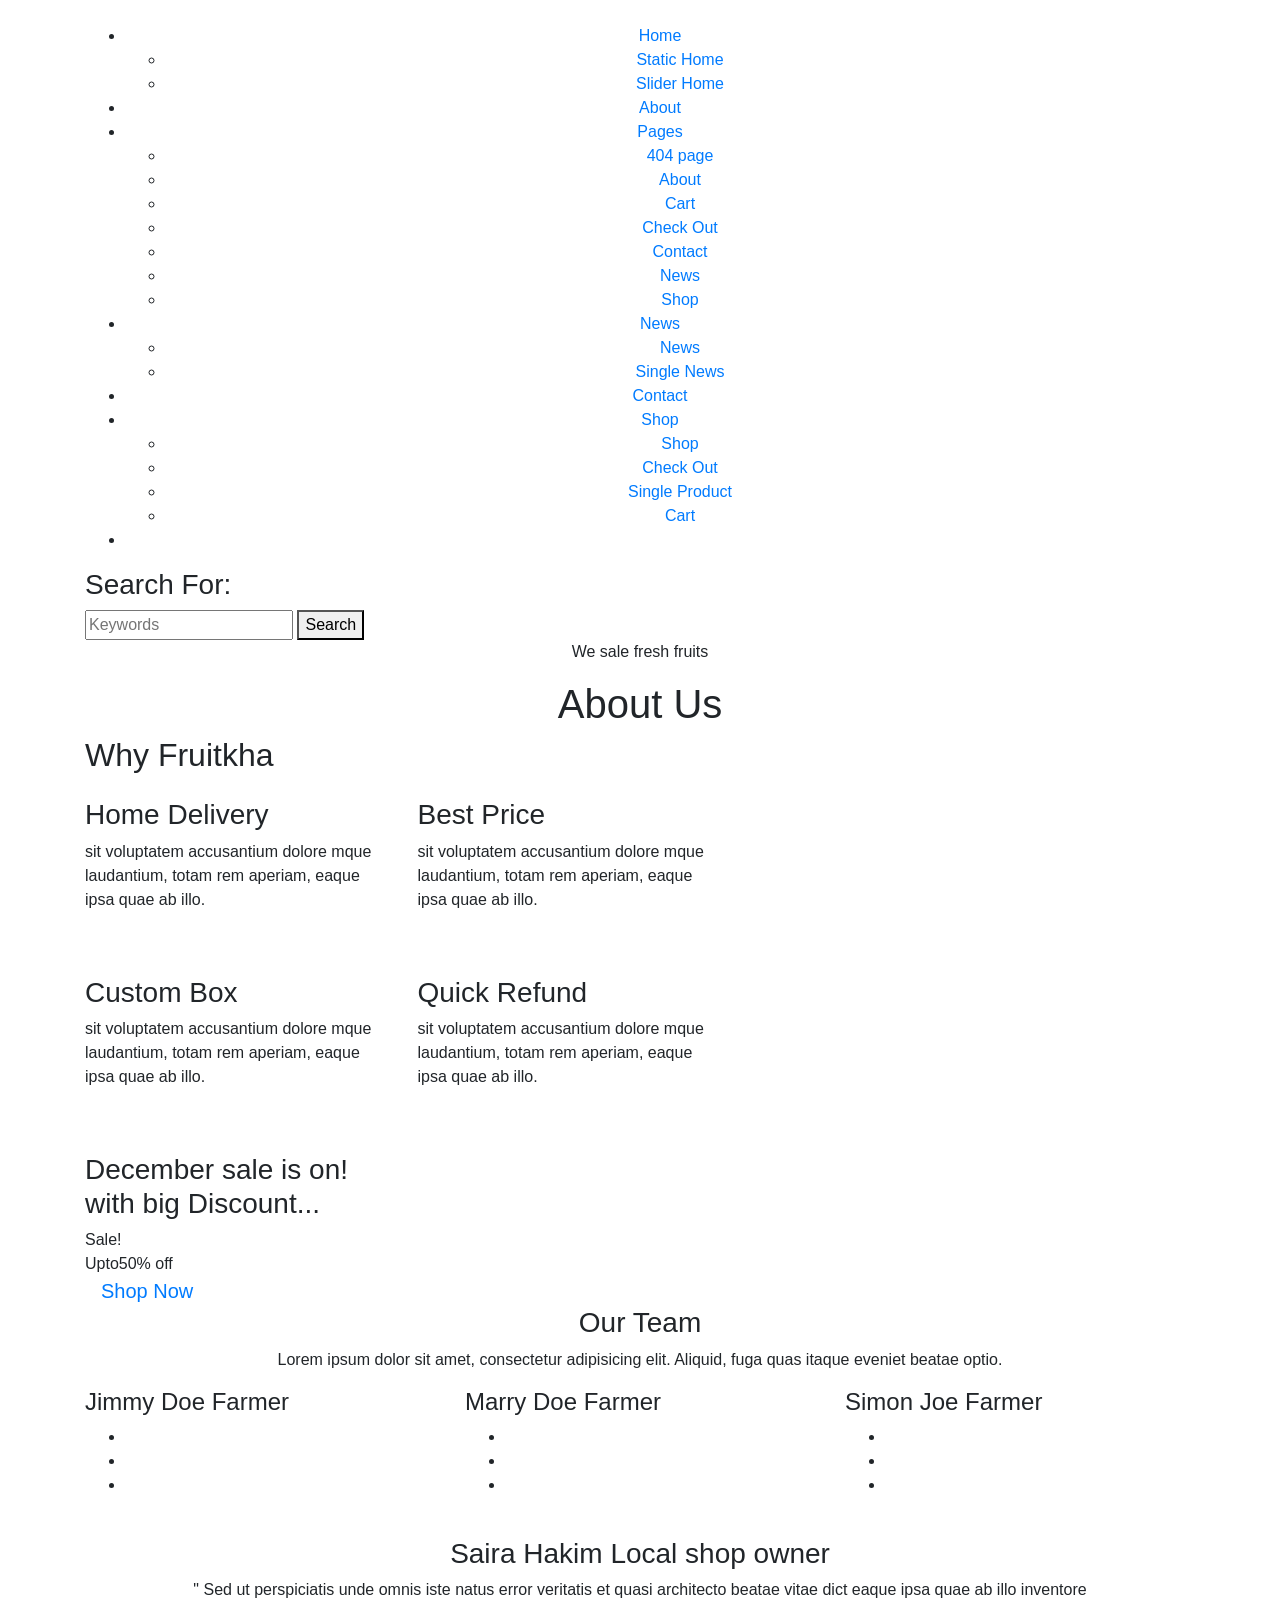
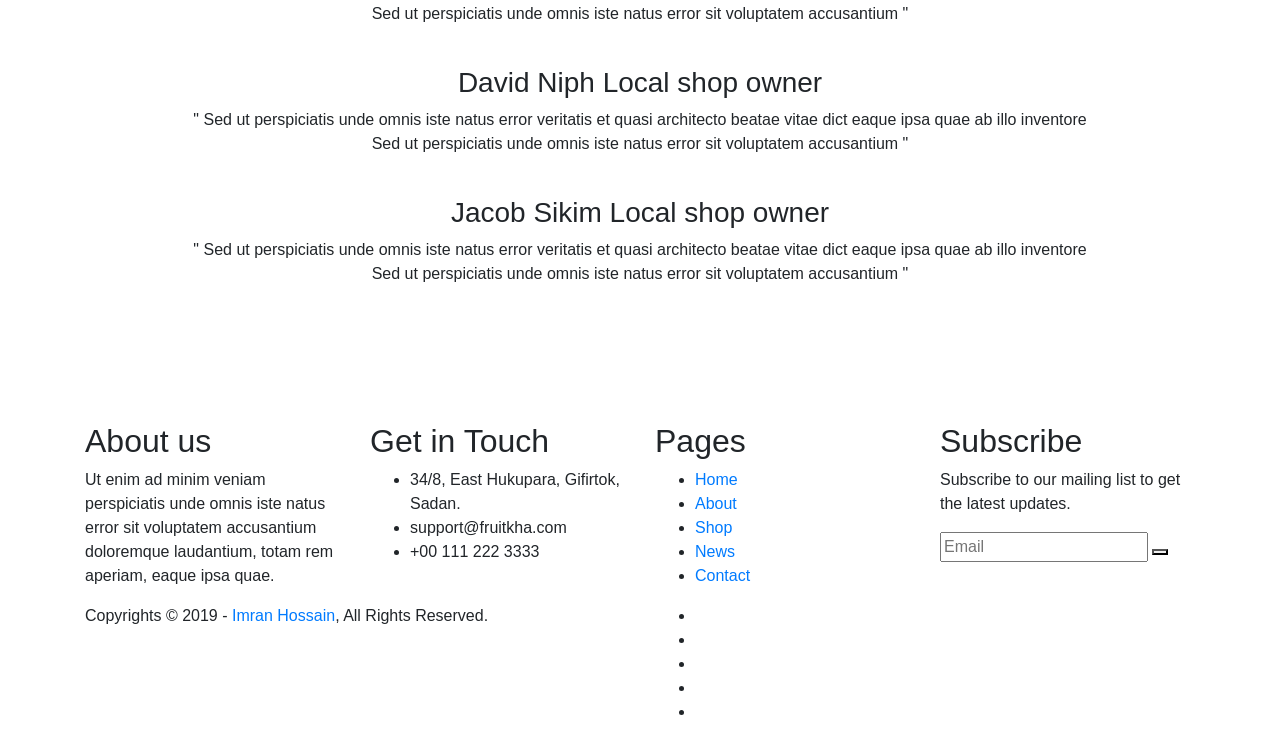
==== about.html @ a6f33a73 "Add files via upload" ====
<!DOCTYPE html>
<html lang="en">
<head>
	<meta charset="UTF-8">
	<meta http-equiv="X-UA-Compatible" content="IE=edge">
	<meta name="viewport" content="width=device-width, initial-scale=1">
	<meta name="description" content="Responsive Bootstrap4 Shop Template, Created by Imran Hossain from https://imransdesign.com/">

	<!-- title -->
	<title>About</title>

	<!-- favicon -->
	<link rel="shortcut icon" type="image/png" href="assets/img/favicon.png">
	<!-- google font -->
	<link href="https://fonts.googleapis.com/css?family=Open+Sans:300,400,700" rel="stylesheet">
	<link href="https://fonts.googleapis.com/css?family=Poppins:400,700&display=swap" rel="stylesheet">
	<!-- fontawesome -->
	<link rel="stylesheet" href="assets/css/all.min.css">
	<!-- bootstrap -->
	<link rel="stylesheet" href="assets/bootstrap/css/bootstrap.min.css">
	<!-- owl carousel -->
	<link rel="stylesheet" href="assets/css/owl.carousel.css">
	<!-- magnific popup -->
	<link rel="stylesheet" href="assets/css/magnific-popup.css">
	<!-- animate css -->
	<link rel="stylesheet" href="assets/css/animate.css">
	<!-- mean menu css -->
	<link rel="stylesheet" href="assets/css/meanmenu.min.css">
	<!-- main style -->
	<link rel="stylesheet" href="assets/css/main.css">
	<!-- responsive -->
	<link rel="stylesheet" href="assets/css/responsive.css">

</head>
<body>
	
	<!--PreLoader-->
    <div class="loader">
        <div class="loader-inner">
            <div class="circle"></div>
        </div>
    </div>
    <!--PreLoader Ends-->
	
	<!-- header -->
	<div class="top-header-area" id="sticker">
		<div class="container">
			<div class="row">
				<div class="col-lg-12 col-sm-12 text-center">
					<div class="main-menu-wrap">
						<!-- logo -->
						<div class="site-logo">
							<a href="index.html">
								<img src="assets/img/logo.png" alt="">
							</a>
						</div>
						<!-- logo -->

						<!-- menu start -->
						<nav class="main-menu">
							<ul>
								<li class="current-list-item"><a href="#">Home</a>
									<ul class="sub-menu">
										<li><a href="index.html">Static Home</a></li>
										<li><a href="index_2.html">Slider Home</a></li>
									</ul>
								</li>
								<li><a href="about.html">About</a></li>
								<li><a href="#">Pages</a>
									<ul class="sub-menu">
										<li><a href="404.html">404 page</a></li>
										<li><a href="about.html">About</a></li>
										<li><a href="cart.html">Cart</a></li>
										<li><a href="checkout.html">Check Out</a></li>
										<li><a href="contact.html">Contact</a></li>
										<li><a href="news.html">News</a></li>
										<li><a href="shop.html">Shop</a></li>
									</ul>
								</li>
								<li><a href="news.html">News</a>
									<ul class="sub-menu">
										<li><a href="news.html">News</a></li>
										<li><a href="single-news.html">Single News</a></li>
									</ul>
								</li>
								<li><a href="contact.html">Contact</a></li>
								<li><a href="shop.html">Shop</a>
									<ul class="sub-menu">
										<li><a href="shop.html">Shop</a></li>
										<li><a href="checkout.html">Check Out</a></li>
										<li><a href="single-product.html">Single Product</a></li>
										<li><a href="cart.html">Cart</a></li>
									</ul>
								</li>
								<li>
									<div class="header-icons">
										<a class="shopping-cart" href="cart.html"><i class="fas fa-shopping-cart"></i></a>
										<a class="mobile-hide search-bar-icon" href="#"><i class="fas fa-search"></i></a>
									</div>
								</li>
							</ul>
						</nav>
						<a class="mobile-show search-bar-icon" href="#"><i class="fas fa-search"></i></a>
						<div class="mobile-menu"></div>
						<!-- menu end -->
					</div>
				</div>
			</div>
		</div>
	</div>
	<!-- end header -->

	<!-- search area -->
	<div class="search-area">
		<div class="container">
			<div class="row">
				<div class="col-lg-12">
					<span class="close-btn"><i class="fas fa-window-close"></i></span>
					<div class="search-bar">
						<div class="search-bar-tablecell">
							<h3>Search For:</h3>
							<input type="text" placeholder="Keywords">
							<button type="submit">Search <i class="fas fa-search"></i></button>
						</div>
					</div>
				</div>
			</div>
		</div>
	</div>
	<!-- end search arewa -->
	
	<!-- breadcrumb-section -->
	<div class="breadcrumb-section breadcrumb-bg">
		<div class="container">
			<div class="row">
				<div class="col-lg-8 offset-lg-2 text-center">
					<div class="breadcrumb-text">
						<p>We sale fresh fruits</p>
						<h1>About Us</h1>
					</div>
				</div>
			</div>
		</div>
	</div>
	<!-- end breadcrumb section -->

	<!-- featured section -->
	<div class="feature-bg">
		<div class="container">
			<div class="row">
				<div class="col-lg-7">
					<div class="featured-text">
						<h2 class="pb-3">Why <span class="orange-text">Fruitkha</span></h2>
						<div class="row">
							<div class="col-lg-6 col-md-6 mb-4 mb-md-5">
								<div class="list-box d-flex">
									<div class="list-icon">
										<i class="fas fa-shipping-fast"></i>
									</div>
									<div class="content">
										<h3>Home Delivery</h3>
										<p>sit voluptatem accusantium dolore mque laudantium, totam rem aperiam, eaque ipsa quae ab illo.</p>
									</div>
								</div>
							</div>
							<div class="col-lg-6 col-md-6 mb-5 mb-md-5">
								<div class="list-box d-flex">
									<div class="list-icon">
										<i class="fas fa-money-bill-alt"></i>
									</div>
									<div class="content">
										<h3>Best Price</h3>
										<p>sit voluptatem accusantium dolore mque laudantium, totam rem aperiam, eaque ipsa quae ab illo.</p>
									</div>
								</div>
							</div>
							<div class="col-lg-6 col-md-6 mb-5 mb-md-5">
								<div class="list-box d-flex">
									<div class="list-icon">
										<i class="fas fa-briefcase"></i>
									</div>
									<div class="content">
										<h3>Custom Box</h3>
										<p>sit voluptatem accusantium dolore mque laudantium, totam rem aperiam, eaque ipsa quae ab illo.</p>
									</div>
								</div>
							</div>
							<div class="col-lg-6 col-md-6">
								<div class="list-box d-flex">
									<div class="list-icon">
										<i class="fas fa-sync-alt"></i>
									</div>
									<div class="content">
										<h3>Quick Refund</h3>
										<p>sit voluptatem accusantium dolore mque laudantium, totam rem aperiam, eaque ipsa quae ab illo.</p>
									</div>
								</div>
							</div>
						</div>
					</div>
				</div>
			</div>
		</div>
	</div>
	<!-- end featured section -->

	<!-- shop banner -->
	<section class="shop-banner">
    	<div class="container">
        	<h3>December sale is on! <br> with big <span class="orange-text">Discount...</span></h3>
            <div class="sale-percent"><span>Sale! <br> Upto</span>50% <span>off</span></div>
            <a href="shop.html" class="cart-btn btn-lg">Shop Now</a>
        </div>
    </section>
	<!-- end shop banner -->

	<!-- team section -->
	<div class="mt-150">
		<div class="container">
			<div class="row">
				<div class="col-lg-8 offset-lg-2 text-center">
					<div class="section-title">
						<h3>Our <span class="orange-text">Team</span></h3>
						<p>Lorem ipsum dolor sit amet, consectetur adipisicing elit. Aliquid, fuga quas itaque eveniet beatae optio.</p>
					</div>
				</div>
			</div>
			<div class="row">
				<div class="col-lg-4 col-md-6">
					<div class="single-team-item">
						<div class="team-bg team-bg-1"></div>
						<h4>Jimmy Doe <span>Farmer</span></h4>
						<ul class="social-link-team">
							<li><a href="#" target="_blank"><i class="fab fa-facebook-f"></i></a></li>
							<li><a href="#" target="_blank"><i class="fab fa-twitter"></i></a></li>
							<li><a href="#" target="_blank"><i class="fab fa-instagram"></i></a></li>
						</ul>
					</div>
				</div>
				<div class="col-lg-4 col-md-6">
					<div class="single-team-item">
						<div class="team-bg team-bg-2"></div>
						<h4>Marry Doe <span>Farmer</span></h4>
						<ul class="social-link-team">
							<li><a href="#" target="_blank"><i class="fab fa-facebook-f"></i></a></li>
							<li><a href="#" target="_blank"><i class="fab fa-twitter"></i></a></li>
							<li><a href="#" target="_blank"><i class="fab fa-instagram"></i></a></li>
						</ul>
					</div>
				</div>
				<div class="col-lg-4 col-md-6 offset-md-3 offset-lg-0">
					<div class="single-team-item">
						<div class="team-bg team-bg-3"></div>
						<h4>Simon Joe <span>Farmer</span></h4>
						<ul class="social-link-team">
							<li><a href="#" target="_blank"><i class="fab fa-facebook-f"></i></a></li>
							<li><a href="#" target="_blank"><i class="fab fa-twitter"></i></a></li>
							<li><a href="#" target="_blank"><i class="fab fa-instagram"></i></a></li>
						</ul>
					</div>
				</div>
			</div>
		</div>
	</div>
	<!-- end team section -->

	<!-- testimonail-section -->
	<div class="testimonail-section mt-80 mb-150">
		<div class="container">
			<div class="row">
				<div class="col-lg-10 offset-lg-1 text-center">
					<div class="testimonial-sliders">
						<div class="single-testimonial-slider">
							<div class="client-avater">
								<img src="assets/img/avaters/avatar1.png" alt="">
							</div>
							<div class="client-meta">
								<h3>Saira Hakim <span>Local shop owner</span></h3>
								<p class="testimonial-body">
									" Sed ut perspiciatis unde omnis iste natus error veritatis et  quasi architecto beatae vitae dict eaque ipsa quae ab illo inventore Sed ut perspiciatis unde omnis iste natus error sit voluptatem accusantium "
								</p>
								<div class="last-icon">
									<i class="fas fa-quote-right"></i>
								</div>
							</div>
						</div>
						<div class="single-testimonial-slider">
							<div class="client-avater">
								<img src="assets/img/avaters/avatar2.png" alt="">
							</div>
							<div class="client-meta">
								<h3>David Niph <span>Local shop owner</span></h3>
								<p class="testimonial-body">
									" Sed ut perspiciatis unde omnis iste natus error veritatis et  quasi architecto beatae vitae dict eaque ipsa quae ab illo inventore Sed ut perspiciatis unde omnis iste natus error sit voluptatem accusantium "
								</p>
								<div class="last-icon">
									<i class="fas fa-quote-right"></i>
								</div>
							</div>
						</div>
						<div class="single-testimonial-slider">
							<div class="client-avater">
								<img src="assets/img/avaters/avatar3.png" alt="">
							</div>
							<div class="client-meta">
								<h3>Jacob Sikim <span>Local shop owner</span></h3>
								<p class="testimonial-body">
									" Sed ut perspiciatis unde omnis iste natus error veritatis et  quasi architecto beatae vitae dict eaque ipsa quae ab illo inventore Sed ut perspiciatis unde omnis iste natus error sit voluptatem accusantium "
								</p>
								<div class="last-icon">
									<i class="fas fa-quote-right"></i>
								</div>
							</div>
						</div>
					</div>
				</div>
			</div>
		</div>
	</div>
	<!-- end testimonail-section -->

	<!-- logo carousel -->
	<div class="logo-carousel-section">
		<div class="container">
			<div class="row">
				<div class="col-lg-12">
					<div class="logo-carousel-inner">
						<div class="single-logo-item">
							<img src="assets/img/company-logos/1.png" alt="">
						</div>
						<div class="single-logo-item">
							<img src="assets/img/company-logos/2.png" alt="">
						</div>
						<div class="single-logo-item">
							<img src="assets/img/company-logos/3.png" alt="">
						</div>
						<div class="single-logo-item">
							<img src="assets/img/company-logos/4.png" alt="">
						</div>
						<div class="single-logo-item">
							<img src="assets/img/company-logos/5.png" alt="">
						</div>
					</div>
				</div>
			</div>
		</div>
	</div>
	<!-- end logo carousel -->

	<!-- footer -->
	<div class="footer-area">
		<div class="container">
			<div class="row">
				<div class="col-lg-3 col-md-6">
					<div class="footer-box about-widget">
						<h2 class="widget-title">About us</h2>
						<p>Ut enim ad minim veniam perspiciatis unde omnis iste natus error sit voluptatem accusantium doloremque laudantium, totam rem aperiam, eaque ipsa quae.</p>
					</div>
				</div>
				<div class="col-lg-3 col-md-6">
					<div class="footer-box get-in-touch">
						<h2 class="widget-title">Get in Touch</h2>
						<ul>
							<li>34/8, East Hukupara, Gifirtok, Sadan.</li>
							<li>support@fruitkha.com</li>
							<li>+00 111 222 3333</li>
						</ul>
					</div>
				</div>
				<div class="col-lg-3 col-md-6">
					<div class="footer-box pages">
						<h2 class="widget-title">Pages</h2>
						<ul>
							<li><a href="index.html">Home</a></li>
							<li><a href="about.html">About</a></li>
							<li><a href="services.html">Shop</a></li>
							<li><a href="news.html">News</a></li>
							<li><a href="contact.html">Contact</a></li>
						</ul>
					</div>
				</div>
				<div class="col-lg-3 col-md-6">
					<div class="footer-box subscribe">
						<h2 class="widget-title">Subscribe</h2>
						<p>Subscribe to our mailing list to get the latest updates.</p>
						<form action="index.html">
							<input type="email" placeholder="Email">
							<button type="submit"><i class="fas fa-paper-plane"></i></button>
						</form>
					</div>
				</div>
			</div>
		</div>
	</div>
	<!-- end footer -->
	
	<!-- copyright -->
	<div class="copyright">
		<div class="container">
			<div class="row">
				<div class="col-lg-6 col-md-12">
					<p>Copyrights &copy; 2019 - <a href="https://imransdesign.com/">Imran Hossain</a>,  All Rights Reserved.</p>
				</div>
				<div class="col-lg-6 text-right col-md-12">
					<div class="social-icons">
						<ul>
							<li><a href="#" target="_blank"><i class="fab fa-facebook-f"></i></a></li>
							<li><a href="#" target="_blank"><i class="fab fa-twitter"></i></a></li>
							<li><a href="#" target="_blank"><i class="fab fa-instagram"></i></a></li>
							<li><a href="#" target="_blank"><i class="fab fa-linkedin"></i></a></li>
							<li><a href="#" target="_blank"><i class="fab fa-dribbble"></i></a></li>
						</ul>
					</div>
				</div>
			</div>
		</div>
	</div>
	<!-- end copyright -->
	
	<!-- jquery -->
	<script src="assets/js/jquery-1.11.3.min.js"></script>
	<!-- bootstrap -->
	<script src="assets/bootstrap/js/bootstrap.min.js"></script>
	<!-- count down -->
	<script src="assets/js/jquery.countdown.js"></script>
	<!-- isotope -->
	<script src="assets/js/jquery.isotope-3.0.6.min.js"></script>
	<!-- waypoints -->
	<script src="assets/js/waypoints.js"></script>
	<!-- owl carousel -->
	<script src="assets/js/owl.carousel.min.js"></script>
	<!-- magnific popup -->
	<script src="assets/js/jquery.magnific-popup.min.js"></script>
	<!-- mean menu -->
	<script src="assets/js/jquery.meanmenu.min.js"></script>
	<!-- sticker js -->
	<script src="assets/js/sticker.js"></script>
	<!-- main js -->
	<script src="assets/js/main.js"></script>

</body>
</html>
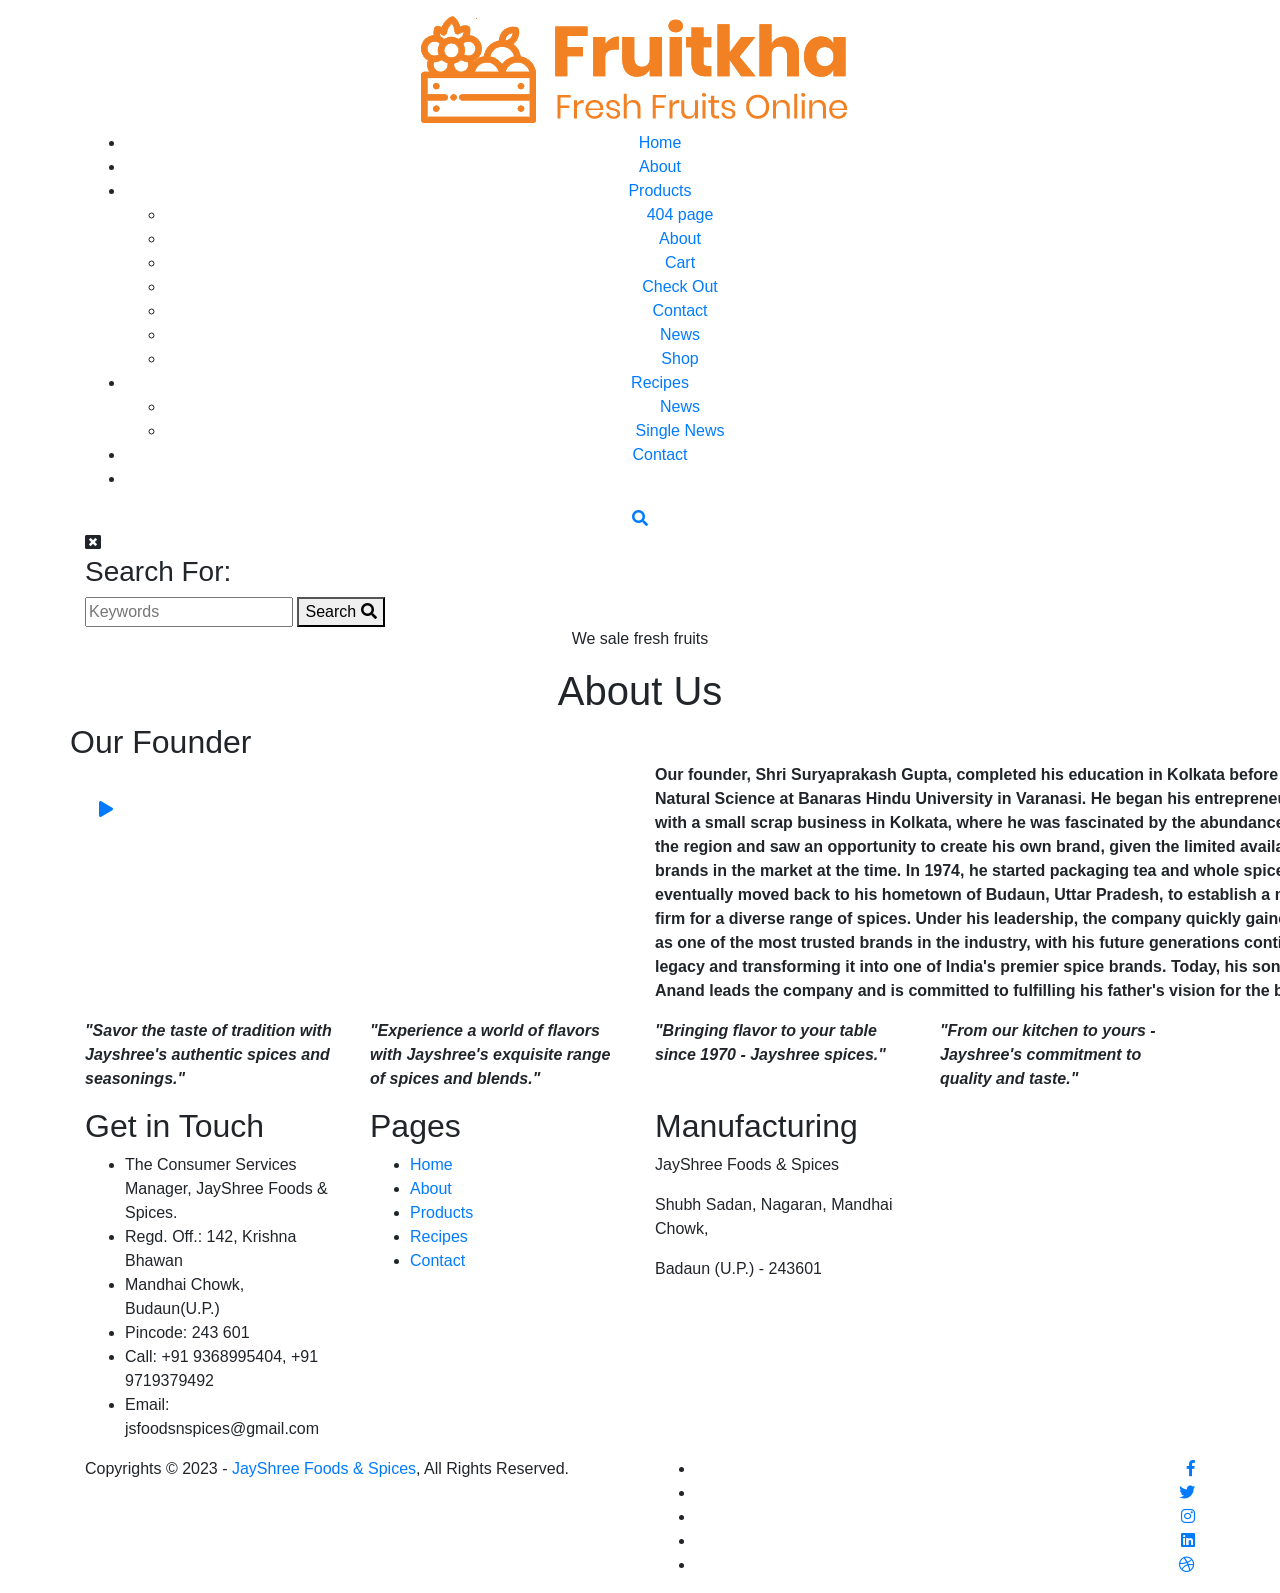
==== commit 7685114d: "Add files via upload" ====
--- a/about.html
+++ b/about.html
@@ -1,10 +1,12 @@
 <!DOCTYPE html>
 <html lang="en">
+
 <head>
 	<meta charset="UTF-8">
 	<meta http-equiv="X-UA-Compatible" content="IE=edge">
 	<meta name="viewport" content="width=device-width, initial-scale=1">
-	<meta name="description" content="Responsive Bootstrap4 Shop Template, Created by Imran Hossain from https://imransdesign.com/">
+	<meta name="description"
+		content="Responsive Bootstrap4 Shop Template, Created by Imran Hossain from https://imransdesign.com/">
 
 	<!-- title -->
 	<title>About</title>
@@ -32,16 +34,17 @@
 	<link rel="stylesheet" href="assets/css/responsive.css">
 
 </head>
+
 <body>
-	
+
 	<!--PreLoader-->
-    <div class="loader">
-        <div class="loader-inner">
-            <div class="circle"></div>
-        </div>
-    </div>
-    <!--PreLoader Ends-->
-	
+	<div class="loader">
+		<div class="loader-inner">
+			<div class="circle"></div>
+		</div>
+	</div>
+	<!--PreLoader Ends-->
+
 	<!-- header -->
 	<div class="top-header-area" id="sticker">
 		<div class="container">
@@ -59,14 +62,14 @@
 						<!-- menu start -->
 						<nav class="main-menu">
 							<ul>
-								<li class="current-list-item"><a href="#">Home</a>
-									<ul class="sub-menu">
+								<li class="current-list-item"><a href="index.html">Home</a>
+									<!-- <ul class="sub-menu">
 										<li><a href="index.html">Static Home</a></li>
 										<li><a href="index_2.html">Slider Home</a></li>
-									</ul>
+									</ul> -->
 								</li>
 								<li><a href="about.html">About</a></li>
-								<li><a href="#">Pages</a>
+								<li><a href="#">Products</a>
 									<ul class="sub-menu">
 										<li><a href="404.html">404 page</a></li>
 										<li><a href="about.html">About</a></li>
@@ -77,27 +80,28 @@
 										<li><a href="shop.html">Shop</a></li>
 									</ul>
 								</li>
-								<li><a href="news.html">News</a>
+								<li><a href="news.html">Recipes</a>
 									<ul class="sub-menu">
 										<li><a href="news.html">News</a></li>
 										<li><a href="single-news.html">Single News</a></li>
 									</ul>
 								</li>
 								<li><a href="contact.html">Contact</a></li>
-								<li><a href="shop.html">Shop</a>
+								<li><a href="contact.html"></a></li>
+								<!-- <li><a href="shop.html">Shop</a>
 									<ul class="sub-menu">
 										<li><a href="shop.html">Shop</a></li>
 										<li><a href="checkout.html">Check Out</a></li>
 										<li><a href="single-product.html">Single Product</a></li>
 										<li><a href="cart.html">Cart</a></li>
 									</ul>
-								</li>
-								<li>
+								</li> -->
+								<!-- <li>
 									<div class="header-icons">
 										<a class="shopping-cart" href="cart.html"><i class="fas fa-shopping-cart"></i></a>
 										<a class="mobile-hide search-bar-icon" href="#"><i class="fas fa-search"></i></a>
 									</div>
-								</li>
+								</li> -->
 							</ul>
 						</nav>
 						<a class="mobile-show search-bar-icon" href="#"><i class="fas fa-search"></i></a>
@@ -128,7 +132,7 @@
 		</div>
 	</div>
 	<!-- end search arewa -->
-	
+
 	<!-- breadcrumb-section -->
 	<div class="breadcrumb-section breadcrumb-bg">
 		<div class="container">
@@ -145,180 +149,67 @@
 	<!-- end breadcrumb section -->
 
 	<!-- featured section -->
-	<div class="feature-bg">
-		<div class="container">
-			<div class="row">
-				<div class="col-lg-7">
-					<div class="featured-text">
-						<h2 class="pb-3">Why <span class="orange-text">Fruitkha</span></h2>
-						<div class="row">
-							<div class="col-lg-6 col-md-6 mb-4 mb-md-5">
-								<div class="list-box d-flex">
-									<div class="list-icon">
-										<i class="fas fa-shipping-fast"></i>
+	<div class="feature-bg" style="height: 40%;">
+		<div class="container">
+			<div class="row">
+				<div class="featured-text">
+					<h2 class="pb-3">Our <span class="orange-text">Founder</span></h2>
+					<div class="abt-section mb-150">
+						<div class="container">
+							<div class="row">
+								<div class="col-lg-6 col-md-12">
+									<div class="abt-bg" style="height: 80%; margin: 2.5%;">
+										<a href="https://www.youtube.com/watch?v=DBLlFWYcIGQ"
+											class="video-play-btn popup-youtube"><i class="fas fa-play"></i></a>
 									</div>
-									<div class="content">
-										<h3>Home Delivery</h3>
-										<p>sit voluptatem accusantium dolore mque laudantium, totam rem aperiam, eaque ipsa quae ab illo.</p>
+								</div>
+								<div class="col-lg-5 col-md-10">
+									<div class="abt-text" style="margin-top: -5%; width: 167%;">
+										<p style="font-weight: bold;" class="top-sub">Our founder, Shri Suryaprakash
+											Gupta, completed his education in Kolkata before studying Natural Science at
+											Banaras Hindu University in Varanasi. He began his entrepreneurial journey
+											with a small scrap business in Kolkata, where he was fascinated by the
+											abundance of spices in the region and saw an opportunity to create his own
+											brand, given the limited availability of quality brands in the market at the
+											time. In 1974, he started packaging tea and whole spices, and eventually
+											moved back to his hometown of Budaun, Uttar Pradesh, to establish a
+											manufacturing firm for a diverse range of spices. Under his leadership, the
+											company quickly gained a reputation as one of the most trusted brands in the
+											industry, with his future generations continuing the legacy and transforming
+											it into one of India's premier spice brands. Today, his son Mr. Manish Anand
+											leads the company and is committed to fulfilling his father's vision for the
+											business.</p>
+										<!-- <p>Etiam vulputate ut augue vel sodales. In sollicitudin neque et massa porttitor vestibulum ac
+												vel nisi. Vestibulum placerat eget dolor sit amet posuere. In ut dolor aliquet, aliquet
+												sapien sed, interdum velit. Nam eu molestie lorem.</p>
+											<p>Lorem ipsum dolor sit amet, consectetur adipisicing elit. Sapiente facilis illo repellat
+												veritatis minus, et labore minima mollitia qui ducimus.</p>
+											<a href="about.html" class="boxed-btn mt-4">know more</a> -->
 									</div>
 								</div>
 							</div>
-							<div class="col-lg-6 col-md-6 mb-5 mb-md-5">
-								<div class="list-box d-flex">
-									<div class="list-icon">
-										<i class="fas fa-money-bill-alt"></i>
-									</div>
-									<div class="content">
-										<h3>Best Price</h3>
-										<p>sit voluptatem accusantium dolore mque laudantium, totam rem aperiam, eaque ipsa quae ab illo.</p>
-									</div>
-								</div>
-							</div>
-							<div class="col-lg-6 col-md-6 mb-5 mb-md-5">
-								<div class="list-box d-flex">
-									<div class="list-icon">
-										<i class="fas fa-briefcase"></i>
-									</div>
-									<div class="content">
-										<h3>Custom Box</h3>
-										<p>sit voluptatem accusantium dolore mque laudantium, totam rem aperiam, eaque ipsa quae ab illo.</p>
-									</div>
-								</div>
-							</div>
-							<div class="col-lg-6 col-md-6">
-								<div class="list-box d-flex">
-									<div class="list-icon">
-										<i class="fas fa-sync-alt"></i>
-									</div>
-									<div class="content">
-										<h3>Quick Refund</h3>
-										<p>sit voluptatem accusantium dolore mque laudantium, totam rem aperiam, eaque ipsa quae ab illo.</p>
-									</div>
-								</div>
-							</div>
-						</div>
-					</div>
-				</div>
-			</div>
-		</div>
+						</div>
+					</div>
+				</div>
+			</div>
+		</div>
+	</div>
 	</div>
 	<!-- end featured section -->
 
 	<!-- shop banner -->
-	<section class="shop-banner">
-    	<div class="container">
-        	<h3>December sale is on! <br> with big <span class="orange-text">Discount...</span></h3>
-            <div class="sale-percent"><span>Sale! <br> Upto</span>50% <span>off</span></div>
-            <a href="shop.html" class="cart-btn btn-lg">Shop Now</a>
-        </div>
-    </section>
 	<!-- end shop banner -->
 
 	<!-- team section -->
-	<div class="mt-150">
-		<div class="container">
-			<div class="row">
-				<div class="col-lg-8 offset-lg-2 text-center">
-					<div class="section-title">
-						<h3>Our <span class="orange-text">Team</span></h3>
-						<p>Lorem ipsum dolor sit amet, consectetur adipisicing elit. Aliquid, fuga quas itaque eveniet beatae optio.</p>
-					</div>
-				</div>
-			</div>
-			<div class="row">
-				<div class="col-lg-4 col-md-6">
-					<div class="single-team-item">
-						<div class="team-bg team-bg-1"></div>
-						<h4>Jimmy Doe <span>Farmer</span></h4>
-						<ul class="social-link-team">
-							<li><a href="#" target="_blank"><i class="fab fa-facebook-f"></i></a></li>
-							<li><a href="#" target="_blank"><i class="fab fa-twitter"></i></a></li>
-							<li><a href="#" target="_blank"><i class="fab fa-instagram"></i></a></li>
-						</ul>
-					</div>
-				</div>
-				<div class="col-lg-4 col-md-6">
-					<div class="single-team-item">
-						<div class="team-bg team-bg-2"></div>
-						<h4>Marry Doe <span>Farmer</span></h4>
-						<ul class="social-link-team">
-							<li><a href="#" target="_blank"><i class="fab fa-facebook-f"></i></a></li>
-							<li><a href="#" target="_blank"><i class="fab fa-twitter"></i></a></li>
-							<li><a href="#" target="_blank"><i class="fab fa-instagram"></i></a></li>
-						</ul>
-					</div>
-				</div>
-				<div class="col-lg-4 col-md-6 offset-md-3 offset-lg-0">
-					<div class="single-team-item">
-						<div class="team-bg team-bg-3"></div>
-						<h4>Simon Joe <span>Farmer</span></h4>
-						<ul class="social-link-team">
-							<li><a href="#" target="_blank"><i class="fab fa-facebook-f"></i></a></li>
-							<li><a href="#" target="_blank"><i class="fab fa-twitter"></i></a></li>
-							<li><a href="#" target="_blank"><i class="fab fa-instagram"></i></a></li>
-						</ul>
-					</div>
-				</div>
-			</div>
-		</div>
-	</div>
 	<!-- end team section -->
 
 	<!-- testimonail-section -->
-	<div class="testimonail-section mt-80 mb-150">
-		<div class="container">
-			<div class="row">
-				<div class="col-lg-10 offset-lg-1 text-center">
-					<div class="testimonial-sliders">
-						<div class="single-testimonial-slider">
-							<div class="client-avater">
-								<img src="assets/img/avaters/avatar1.png" alt="">
-							</div>
-							<div class="client-meta">
-								<h3>Saira Hakim <span>Local shop owner</span></h3>
-								<p class="testimonial-body">
-									" Sed ut perspiciatis unde omnis iste natus error veritatis et  quasi architecto beatae vitae dict eaque ipsa quae ab illo inventore Sed ut perspiciatis unde omnis iste natus error sit voluptatem accusantium "
-								</p>
-								<div class="last-icon">
-									<i class="fas fa-quote-right"></i>
-								</div>
-							</div>
-						</div>
-						<div class="single-testimonial-slider">
-							<div class="client-avater">
-								<img src="assets/img/avaters/avatar2.png" alt="">
-							</div>
-							<div class="client-meta">
-								<h3>David Niph <span>Local shop owner</span></h3>
-								<p class="testimonial-body">
-									" Sed ut perspiciatis unde omnis iste natus error veritatis et  quasi architecto beatae vitae dict eaque ipsa quae ab illo inventore Sed ut perspiciatis unde omnis iste natus error sit voluptatem accusantium "
-								</p>
-								<div class="last-icon">
-									<i class="fas fa-quote-right"></i>
-								</div>
-							</div>
-						</div>
-						<div class="single-testimonial-slider">
-							<div class="client-avater">
-								<img src="assets/img/avaters/avatar3.png" alt="">
-							</div>
-							<div class="client-meta">
-								<h3>Jacob Sikim <span>Local shop owner</span></h3>
-								<p class="testimonial-body">
-									" Sed ut perspiciatis unde omnis iste natus error veritatis et  quasi architecto beatae vitae dict eaque ipsa quae ab illo inventore Sed ut perspiciatis unde omnis iste natus error sit voluptatem accusantium "
-								</p>
-								<div class="last-icon">
-									<i class="fas fa-quote-right"></i>
-								</div>
-							</div>
-						</div>
-					</div>
-				</div>
-			</div>
-		</div>
-	</div>
 	<!-- end testimonail-section -->
 
+	<!-- logo carousel -->
+	<!-- end logo carousel -->
+
+	<!-- footer -->
 	<!-- logo carousel -->
 	<div class="logo-carousel-section">
 		<div class="container">
@@ -326,19 +217,28 @@
 				<div class="col-lg-12">
 					<div class="logo-carousel-inner">
 						<div class="single-logo-item">
-							<img src="assets/img/company-logos/1.png" alt="">
-						</div>
-						<div class="single-logo-item">
-							<img src="assets/img/company-logos/2.png" alt="">
-						</div>
-						<div class="single-logo-item">
-							<img src="assets/img/company-logos/3.png" alt="">
-						</div>
-						<div class="single-logo-item">
-							<img src="assets/img/company-logos/4.png" alt="">
-						</div>
-						<div class="single-logo-item">
-							<img src="assets/img/company-logos/5.png" alt="">
+							<!-- <div class="list-icon"> -->
+							<!-- <i class="fas fa-sync"></i> -->
+							<p style="font-weight: bold;font-style: italic;">"Savor the taste of tradition with
+								Jayshree's authentic spices and seasonings."</p>
+							<!-- </div> -->
+							<!-- <img src="assets/img/company-logos/1.png" alt=""> -->
+						</div>
+						<div class="single-logo-item">
+							<p style="font-weight: bold;font-style: italic;">"Experience a world of flavors with
+								Jayshree's exquisite range of spices and blends."</p>
+						</div>
+						<div class="single-logo-item">
+							<p style="font-weight: bold;font-style: italic;">"Bringing flavor to your table since 1970 -
+								Jayshree spices."</p>
+						</div>
+						<div class="single-logo-item">
+							<p style="font-weight: bold;font-style: italic;">"From our kitchen to yours - Jayshree's
+								commitment to quality and taste."</p>
+						</div>
+						<div class="single-logo-item">
+							<p style="font-weight: bold;font-style: italic;">"Unleash the true potential of your recipes
+								with Jayshree's premium spices and herbs."</p>
 						</div>
 					</div>
 				</div>
@@ -351,19 +251,16 @@
 	<div class="footer-area">
 		<div class="container">
 			<div class="row">
-				<div class="col-lg-3 col-md-6">
-					<div class="footer-box about-widget">
-						<h2 class="widget-title">About us</h2>
-						<p>Ut enim ad minim veniam perspiciatis unde omnis iste natus error sit voluptatem accusantium doloremque laudantium, totam rem aperiam, eaque ipsa quae.</p>
-					</div>
-				</div>
 				<div class="col-lg-3 col-md-6">
 					<div class="footer-box get-in-touch">
 						<h2 class="widget-title">Get in Touch</h2>
 						<ul>
-							<li>34/8, East Hukupara, Gifirtok, Sadan.</li>
-							<li>support@fruitkha.com</li>
-							<li>+00 111 222 3333</li>
+							<li>The Consumer Services Manager, JayShree Foods & Spices.</li>
+							<li>Regd. Off.: 142, Krishna Bhawan</li>
+							<li>Mandhai Chowk, Budaun(U.P.)</li>
+							<li>Pincode: 243 601</li>
+							<li>Call: +91 9368995404, +91 9719379492</li>
+							<li>Email: jsfoodsnspices@gmail.com</li>
 						</ul>
 					</div>
 				</div>
@@ -373,33 +270,33 @@
 						<ul>
 							<li><a href="index.html">Home</a></li>
 							<li><a href="about.html">About</a></li>
-							<li><a href="services.html">Shop</a></li>
-							<li><a href="news.html">News</a></li>
+							<li><a href="services.html">Products</a></li>
+							<li><a href="news.html">Recipes</a></li>
 							<li><a href="contact.html">Contact</a></li>
 						</ul>
 					</div>
 				</div>
 				<div class="col-lg-3 col-md-6">
 					<div class="footer-box subscribe">
-						<h2 class="widget-title">Subscribe</h2>
-						<p>Subscribe to our mailing list to get the latest updates.</p>
-						<form action="index.html">
-							<input type="email" placeholder="Email">
-							<button type="submit"><i class="fas fa-paper-plane"></i></button>
-						</form>
+						<h2 class="widget-title">Manufacturing</h2>
+						<p>JayShree Foods & Spices</p>
+						<p>Shubh Sadan, Nagaran, Mandhai Chowk,</p>
+						<p>Badaun (U.P.) - 243601</p>
 					</div>
 				</div>
 			</div>
 		</div>
 	</div>
 	<!-- end footer -->
-	
+
 	<!-- copyright -->
 	<div class="copyright">
 		<div class="container">
 			<div class="row">
 				<div class="col-lg-6 col-md-12">
-					<p>Copyrights &copy; 2019 - <a href="https://imransdesign.com/">Imran Hossain</a>,  All Rights Reserved.</p>
+					<p>Copyrights &copy; 2023 - <a href="https://imransdesign.com/">JayShree Foods & Spices</a>, All
+						Rights
+						Reserved.</p>
 				</div>
 				<div class="col-lg-6 text-right col-md-12">
 					<div class="social-icons">
@@ -415,8 +312,9 @@
 			</div>
 		</div>
 	</div>
+	<!-- end footer -->
 	<!-- end copyright -->
-	
+
 	<!-- jquery -->
 	<script src="assets/js/jquery-1.11.3.min.js"></script>
 	<!-- bootstrap -->
@@ -439,4 +337,5 @@
 	<script src="assets/js/main.js"></script>
 
 </body>
+
 </html>
--- a/assets/css/all.min.css
+++ b/assets/css/all.min.css
@@ -0,0 +1 @@
+.fa,.fab,.fal,.far,.fas{-moz-osx-font-smoothing:grayscale;-webkit-font-smoothing:antialiased;display:inline-block;font-style:normal;font-variant:normal;text-rendering:auto;line-height:1}.fa-lg{font-size:1.33333em;line-height:.75em;vertical-align:-.0667em}.fa-xs{font-size:.75em}.fa-sm{font-size:.875em}.fa-1x{font-size:1em}.fa-2x{font-size:2em}.fa-3x{font-size:3em}.fa-4x{font-size:4em}.fa-5x{font-size:5em}.fa-6x{font-size:6em}.fa-7x{font-size:7em}.fa-8x{font-size:8em}.fa-9x{font-size:9em}.fa-10x{font-size:10em}.fa-fw{text-align:center;width:1.25em}.fa-ul{list-style-type:none;margin-left:2.5em;padding-left:0}.fa-ul>li{position:relative}.fa-li{left:-2em;position:absolute;text-align:center;width:2em;line-height:inherit}.fa-border{border:.08em solid #eee;border-radius:.1em;padding:.2em .25em .15em}.fa-pull-left{float:left}.fa-pull-right{float:right}.fa.fa-pull-left,.fab.fa-pull-left,.fal.fa-pull-left,.far.fa-pull-left,.fas.fa-pull-left{margin-right:.3em}.fa.fa-pull-right,.fab.fa-pull-right,.fal.fa-pull-right,.far.fa-pull-right,.fas.fa-pull-right{margin-left:.3em}.fa-spin{animation:fa-spin 2s infinite linear}.fa-pulse{animation:fa-spin 1s infinite steps(8)}@keyframes fa-spin{0%{transform:rotate(0deg)}to{transform:rotate(1turn)}}.fa-rotate-90{-ms-filter:"progid:DXImageTransform.Microsoft.BasicImage(rotation=1)";transform:rotate(90deg)}.fa-rotate-180{-ms-filter:"progid:DXImageTransform.Microsoft.BasicImage(rotation=2)";transform:rotate(180deg)}.fa-rotate-270{-ms-filter:"progid:DXImageTransform.Microsoft.BasicImage(rotation=3)";transform:rotate(270deg)}.fa-flip-horizontal{-ms-filter:"progid:DXImageTransform.Microsoft.BasicImage(rotation=0, mirror=1)";transform:scaleX(-1)}.fa-flip-vertical{transform:scaleY(-1)}.fa-flip-horizontal.fa-flip-vertical,.fa-flip-vertical{-ms-filter:"progid:DXImageTransform.Microsoft.BasicImage(rotation=2, mirror=1)"}.fa-flip-horizontal.fa-flip-vertical{transform:scale(-1)}:root .fa-flip-horizontal,:root .fa-flip-vertical,:root .fa-rotate-90,:root .fa-rotate-180,:root .fa-rotate-270{filter:none}.fa-stack{display:inline-block;height:2em;line-height:2em;position:relative;vertical-align:middle;width:2.5em}.fa-stack-1x,.fa-stack-2x{left:0;position:absolute;text-align:center;width:100%}.fa-stack-1x{line-height:inherit}.fa-stack-2x{font-size:2em}.fa-inverse{color:#fff}.fa-500px:before{content:"\f26e"}.fa-accessible-icon:before{content:"\f368"}.fa-accusoft:before{content:"\f369"}.fa-acquisitions-incorporated:before{content:"\f6af"}.fa-ad:before{content:"\f641"}.fa-address-book:before{content:"\f2b9"}.fa-address-card:before{content:"\f2bb"}.fa-adjust:before{content:"\f042"}.fa-adn:before{content:"\f170"}.fa-adobe:before{content:"\f778"}.fa-adversal:before{content:"\f36a"}.fa-affiliatetheme:before{content:"\f36b"}.fa-air-freshener:before{content:"\f5d0"}.fa-algolia:before{content:"\f36c"}.fa-align-center:before{content:"\f037"}.fa-align-justify:before{content:"\f039"}.fa-align-left:before{content:"\f036"}.fa-align-right:before{content:"\f038"}.fa-alipay:before{content:"\f642"}.fa-allergies:before{content:"\f461"}.fa-amazon:before{content:"\f270"}.fa-amazon-pay:before{content:"\f42c"}.fa-ambulance:before{content:"\f0f9"}.fa-american-sign-language-interpreting:before{content:"\f2a3"}.fa-amilia:before{content:"\f36d"}.fa-anchor:before{content:"\f13d"}.fa-android:before{content:"\f17b"}.fa-angellist:before{content:"\f209"}.fa-angle-double-down:before{content:"\f103"}.fa-angle-double-left:before{content:"\f100"}.fa-angle-double-right:before{content:"\f101"}.fa-angle-double-up:before{content:"\f102"}.fa-angle-down:before{content:"\f107"}.fa-angle-left:before{content:"\f104"}.fa-angle-right:before{content:"\f105"}.fa-angle-up:before{content:"\f106"}.fa-angry:before{content:"\f556"}.fa-angrycreative:before{content:"\f36e"}.fa-angular:before{content:"\f420"}.fa-ankh:before{content:"\f644"}.fa-app-store:before{content:"\f36f"}.fa-app-store-ios:before{content:"\f370"}.fa-apper:before{content:"\f371"}.fa-apple:before{content:"\f179"}.fa-apple-alt:before{content:"\f5d1"}.fa-apple-pay:before{content:"\f415"}.fa-archive:before{content:"\f187"}.fa-archway:before{content:"\f557"}.fa-arrow-alt-circle-down:before{content:"\f358"}.fa-arrow-alt-circle-left:before{content:"\f359"}.fa-arrow-alt-circle-right:before{content:"\f35a"}.fa-arrow-alt-circle-up:before{content:"\f35b"}.fa-arrow-circle-down:before{content:"\f0ab"}.fa-arrow-circle-left:before{content:"\f0a8"}.fa-arrow-circle-right:before{content:"\f0a9"}.fa-arrow-circle-up:before{content:"\f0aa"}.fa-arrow-down:before{content:"\f063"}.fa-arrow-left:before{content:"\f060"}.fa-arrow-right:before{content:"\f061"}.fa-arrow-up:before{content:"\f062"}.fa-arrows-alt:before{content:"\f0b2"}.fa-arrows-alt-h:before{content:"\f337"}.fa-arrows-alt-v:before{content:"\f338"}.fa-artstation:before{content:"\f77a"}.fa-assistive-listening-systems:before{content:"\f2a2"}.fa-asterisk:before{content:"\f069"}.fa-asymmetrik:before{content:"\f372"}.fa-at:before{content:"\f1fa"}.fa-atlas:before{content:"\f558"}.fa-atlassian:before{content:"\f77b"}.fa-atom:before{content:"\f5d2"}.fa-audible:before{content:"\f373"}.fa-audio-description:before{content:"\f29e"}.fa-autoprefixer:before{content:"\f41c"}.fa-avianex:before{content:"\f374"}.fa-aviato:before{content:"\f421"}.fa-award:before{content:"\f559"}.fa-aws:before{content:"\f375"}.fa-baby:before{content:"\f77c"}.fa-baby-carriage:before{content:"\f77d"}.fa-backspace:before{content:"\f55a"}.fa-backward:before{content:"\f04a"}.fa-balance-scale:before{content:"\f24e"}.fa-ban:before{content:"\f05e"}.fa-band-aid:before{content:"\f462"}.fa-bandcamp:before{content:"\f2d5"}.fa-barcode:before{content:"\f02a"}.fa-bars:before{content:"\f0c9"}.fa-baseball-ball:before{content:"\f433"}.fa-basketball-ball:before{content:"\f434"}.fa-bath:before{content:"\f2cd"}.fa-battery-empty:before{content:"\f244"}.fa-battery-full:before{content:"\f240"}.fa-battery-half:before{content:"\f242"}.fa-battery-quarter:before{content:"\f243"}.fa-battery-three-quarters:before{content:"\f241"}.fa-bed:before{content:"\f236"}.fa-beer:before{content:"\f0fc"}.fa-behance:before{content:"\f1b4"}.fa-behance-square:before{content:"\f1b5"}.fa-bell:before{content:"\f0f3"}.fa-bell-slash:before{content:"\f1f6"}.fa-bezier-curve:before{content:"\f55b"}.fa-bible:before{content:"\f647"}.fa-bicycle:before{content:"\f206"}.fa-bimobject:before{content:"\f378"}.fa-binoculars:before{content:"\f1e5"}.fa-biohazard:before{content:"\f780"}.fa-birthday-cake:before{content:"\f1fd"}.fa-bitbucket:before{content:"\f171"}.fa-bitcoin:before{content:"\f379"}.fa-bity:before{content:"\f37a"}.fa-black-tie:before{content:"\f27e"}.fa-blackberry:before{content:"\f37b"}.fa-blender:before{content:"\f517"}.fa-blender-phone:before{content:"\f6b6"}.fa-blind:before{content:"\f29d"}.fa-blog:before{content:"\f781"}.fa-blogger:before{content:"\f37c"}.fa-blogger-b:before{content:"\f37d"}.fa-bluetooth:before{content:"\f293"}.fa-bluetooth-b:before{content:"\f294"}.fa-bold:before{content:"\f032"}.fa-bolt:before{content:"\f0e7"}.fa-bomb:before{content:"\f1e2"}.fa-bone:before{content:"\f5d7"}.fa-bong:before{content:"\f55c"}.fa-book:before{content:"\f02d"}.fa-book-dead:before{content:"\f6b7"}.fa-book-open:before{content:"\f518"}.fa-book-reader:before{content:"\f5da"}.fa-bookmark:before{content:"\f02e"}.fa-bowling-ball:before{content:"\f436"}.fa-box:before{content:"\f466"}.fa-box-open:before{content:"\f49e"}.fa-boxes:before{content:"\f468"}.fa-braille:before{content:"\f2a1"}.fa-brain:before{content:"\f5dc"}.fa-briefcase:before{content:"\f0b1"}.fa-briefcase-medical:before{content:"\f469"}.fa-broadcast-tower:before{content:"\f519"}.fa-broom:before{content:"\f51a"}.fa-brush:before{content:"\f55d"}.fa-btc:before{content:"\f15a"}.fa-bug:before{content:"\f188"}.fa-building:before{content:"\f1ad"}.fa-bullhorn:before{content:"\f0a1"}.fa-bullseye:before{content:"\f140"}.fa-burn:before{content:"\f46a"}.fa-buromobelexperte:before{content:"\f37f"}.fa-bus:before{content:"\f207"}.fa-bus-alt:before{content:"\f55e"}.fa-business-time:before{content:"\f64a"}.fa-buysellads:before{content:"\f20d"}.fa-calculator:before{content:"\f1ec"}.fa-calendar:before{content:"\f133"}.fa-calendar-alt:before{content:"\f073"}.fa-calendar-check:before{content:"\f274"}.fa-calendar-day:before{content:"\f783"}.fa-calendar-minus:before{content:"\f272"}.fa-calendar-plus:before{content:"\f271"}.fa-calendar-times:before{content:"\f273"}.fa-calendar-week:before{content:"\f784"}.fa-camera:before{content:"\f030"}.fa-camera-retro:before{content:"\f083"}.fa-campground:before{content:"\f6bb"}.fa-canadian-maple-leaf:before{content:"\f785"}.fa-candy-cane:before{content:"\f786"}.fa-cannabis:before{content:"\f55f"}.fa-capsules:before{content:"\f46b"}.fa-car:before{content:"\f1b9"}.fa-car-alt:before{content:"\f5de"}.fa-car-battery:before{content:"\f5df"}.fa-car-crash:before{content:"\f5e1"}.fa-car-side:before{content:"\f5e4"}.fa-caret-down:before{content:"\f0d7"}.fa-caret-left:before{content:"\f0d9"}.fa-caret-right:before{content:"\f0da"}.fa-caret-square-down:before{content:"\f150"}.fa-caret-square-left:before{content:"\f191"}.fa-caret-square-right:before{content:"\f152"}.fa-caret-square-up:before{content:"\f151"}.fa-caret-up:before{content:"\f0d8"}.fa-carrot:before{content:"\f787"}.fa-cart-arrow-down:before{content:"\f218"}.fa-cart-plus:before{content:"\f217"}.fa-cash-register:before{content:"\f788"}.fa-cat:before{content:"\f6be"}.fa-cc-amazon-pay:before{content:"\f42d"}.fa-cc-amex:before{content:"\f1f3"}.fa-cc-apple-pay:before{content:"\f416"}.fa-cc-diners-club:before{content:"\f24c"}.fa-cc-discover:before{content:"\f1f2"}.fa-cc-jcb:before{content:"\f24b"}.fa-cc-mastercard:before{content:"\f1f1"}.fa-cc-paypal:before{content:"\f1f4"}.fa-cc-stripe:before{content:"\f1f5"}.fa-cc-visa:before{content:"\f1f0"}.fa-centercode:before{content:"\f380"}.fa-centos:before{content:"\f789"}.fa-certificate:before{content:"\f0a3"}.fa-chair:before{content:"\f6c0"}.fa-chalkboard:before{content:"\f51b"}.fa-chalkboard-teacher:before{content:"\f51c"}.fa-charging-station:before{content:"\f5e7"}.fa-chart-area:before{content:"\f1fe"}.fa-chart-bar:before{content:"\f080"}.fa-chart-line:before{content:"\f201"}.fa-chart-pie:before{content:"\f200"}.fa-check:before{content:"\f00c"}.fa-check-circle:before{content:"\f058"}.fa-check-double:before{content:"\f560"}.fa-check-square:before{content:"\f14a"}.fa-chess:before{content:"\f439"}.fa-chess-bishop:before{content:"\f43a"}.fa-chess-board:before{content:"\f43c"}.fa-chess-king:before{content:"\f43f"}.fa-chess-knight:before{content:"\f441"}.fa-chess-pawn:before{content:"\f443"}.fa-chess-queen:before{content:"\f445"}.fa-chess-rook:before{content:"\f447"}.fa-chevron-circle-down:before{content:"\f13a"}.fa-chevron-circle-left:before{content:"\f137"}.fa-chevron-circle-right:before{content:"\f138"}.fa-chevron-circle-up:before{content:"\f139"}.fa-chevron-down:before{content:"\f078"}.fa-chevron-left:before{content:"\f053"}.fa-chevron-right:before{content:"\f054"}.fa-chevron-up:before{content:"\f077"}.fa-child:before{content:"\f1ae"}.fa-chrome:before{content:"\f268"}.fa-church:before{content:"\f51d"}.fa-circle:before{content:"\f111"}.fa-circle-notch:before{content:"\f1ce"}.fa-city:before{content:"\f64f"}.fa-clipboard:before{content:"\f328"}.fa-clipboard-check:before{content:"\f46c"}.fa-clipboard-list:before{content:"\f46d"}.fa-clock:before{content:"\f017"}.fa-clone:before{content:"\f24d"}.fa-closed-captioning:before{content:"\f20a"}.fa-cloud:before{content:"\f0c2"}.fa-cloud-download-alt:before{content:"\f381"}.fa-cloud-meatball:before{content:"\f73b"}.fa-cloud-moon:before{content:"\f6c3"}.fa-cloud-moon-rain:before{content:"\f73c"}.fa-cloud-rain:before{content:"\f73d"}.fa-cloud-showers-heavy:before{content:"\f740"}.fa-cloud-sun:before{content:"\f6c4"}.fa-cloud-sun-rain:before{content:"\f743"}.fa-cloud-upload-alt:before{content:"\f382"}.fa-cloudscale:before{content:"\f383"}.fa-cloudsmith:before{content:"\f384"}.fa-cloudversify:before{content:"\f385"}.fa-cocktail:before{content:"\f561"}.fa-code:before{content:"\f121"}.fa-code-branch:before{content:"\f126"}.fa-codepen:before{content:"\f1cb"}.fa-codiepie:before{content:"\f284"}.fa-coffee:before{content:"\f0f4"}.fa-cog:before{content:"\f013"}.fa-cogs:before{content:"\f085"}.fa-coins:before{content:"\f51e"}.fa-columns:before{content:"\f0db"}.fa-comment:before{content:"\f075"}.fa-comment-alt:before{content:"\f27a"}.fa-comment-dollar:before{content:"\f651"}.fa-comment-dots:before{content:"\f4ad"}.fa-comment-slash:before{content:"\f4b3"}.fa-comments:before{content:"\f086"}.fa-comments-dollar:before{content:"\f653"}.fa-compact-disc:before{content:"\f51f"}.fa-compass:before{content:"\f14e"}.fa-compress:before{content:"\f066"}.fa-compress-arrows-alt:before{content:"\f78c"}.fa-concierge-bell:before{content:"\f562"}.fa-confluence:before{content:"\f78d"}.fa-connectdevelop:before{content:"\f20e"}.fa-contao:before{content:"\f26d"}.fa-cookie:before{content:"\f563"}.fa-cookie-bite:before{content:"\f564"}.fa-copy:before{content:"\f0c5"}.fa-copyright:before{content:"\f1f9"}.fa-couch:before{content:"\f4b8"}.fa-cpanel:before{content:"\f388"}.fa-creative-commons:before{content:"\f25e"}.fa-creative-commons-by:before{content:"\f4e7"}.fa-creative-commons-nc:before{content:"\f4e8"}.fa-creative-commons-nc-eu:before{content:"\f4e9"}.fa-creative-commons-nc-jp:before{content:"\f4ea"}.fa-creative-commons-nd:before{content:"\f4eb"}.fa-creative-commons-pd:before{content:"\f4ec"}.fa-creative-commons-pd-alt:before{content:"\f4ed"}.fa-creative-commons-remix:before{content:"\f4ee"}.fa-creative-commons-sa:before{content:"\f4ef"}.fa-creative-commons-sampling:before{content:"\f4f0"}.fa-creative-commons-sampling-plus:before{content:"\f4f1"}.fa-creative-commons-share:before{content:"\f4f2"}.fa-creative-commons-zero:before{content:"\f4f3"}.fa-credit-card:before{content:"\f09d"}.fa-critical-role:before{content:"\f6c9"}.fa-crop:before{content:"\f125"}.fa-crop-alt:before{content:"\f565"}.fa-cross:before{content:"\f654"}.fa-crosshairs:before{content:"\f05b"}.fa-crow:before{content:"\f520"}.fa-crown:before{content:"\f521"}.fa-css3:before{content:"\f13c"}.fa-css3-alt:before{content:"\f38b"}.fa-cube:before{content:"\f1b2"}.fa-cubes:before{content:"\f1b3"}.fa-cut:before{content:"\f0c4"}.fa-cuttlefish:before{content:"\f38c"}.fa-d-and-d:before{content:"\f38d"}.fa-d-and-d-beyond:before{content:"\f6ca"}.fa-dashcube:before{content:"\f210"}.fa-database:before{content:"\f1c0"}.fa-deaf:before{content:"\f2a4"}.fa-delicious:before{content:"\f1a5"}.fa-democrat:before{content:"\f747"}.fa-deploydog:before{content:"\f38e"}.fa-deskpro:before{content:"\f38f"}.fa-desktop:before{content:"\f108"}.fa-dev:before{content:"\f6cc"}.fa-deviantart:before{content:"\f1bd"}.fa-dharmachakra:before{content:"\f655"}.fa-dhl:before{content:"\f790"}.fa-diagnoses:before{content:"\f470"}.fa-diaspora:before{content:"\f791"}.fa-dice:before{content:"\f522"}.fa-dice-d20:before{content:"\f6cf"}.fa-dice-d6:before{content:"\f6d1"}.fa-dice-five:before{content:"\f523"}.fa-dice-four:before{content:"\f524"}.fa-dice-one:before{content:"\f525"}.fa-dice-six:before{content:"\f526"}.fa-dice-three:before{content:"\f527"}.fa-dice-two:before{content:"\f528"}.fa-digg:before{content:"\f1a6"}.fa-digital-ocean:before{content:"\f391"}.fa-digital-tachograph:before{content:"\f566"}.fa-directions:before{content:"\f5eb"}.fa-discord:before{content:"\f392"}.fa-discourse:before{content:"\f393"}.fa-divide:before{content:"\f529"}.fa-dizzy:before{content:"\f567"}.fa-dna:before{content:"\f471"}.fa-dochub:before{content:"\f394"}.fa-docker:before{content:"\f395"}.fa-dog:before{content:"\f6d3"}.fa-dollar-sign:before{content:"\f155"}.fa-dolly:before{content:"\f472"}.fa-dolly-flatbed:before{content:"\f474"}.fa-donate:before{content:"\f4b9"}.fa-door-closed:before{content:"\f52a"}.fa-door-open:before{content:"\f52b"}.fa-dot-circle:before{content:"\f192"}.fa-dove:before{content:"\f4ba"}.fa-download:before{content:"\f019"}.fa-draft2digital:before{content:"\f396"}.fa-drafting-compass:before{content:"\f568"}.fa-dragon:before{content:"\f6d5"}.fa-draw-polygon:before{content:"\f5ee"}.fa-dribbble:before{content:"\f17d"}.fa-dribbble-square:before{content:"\f397"}.fa-dropbox:before{content:"\f16b"}.fa-drum:before{content:"\f569"}.fa-drum-steelpan:before{content:"\f56a"}.fa-drumstick-bite:before{content:"\f6d7"}.fa-drupal:before{content:"\f1a9"}.fa-dumbbell:before{content:"\f44b"}.fa-dumpster:before{content:"\f793"}.fa-dumpster-fire:before{content:"\f794"}.fa-dungeon:before{content:"\f6d9"}.fa-dyalog:before{content:"\f399"}.fa-earlybirds:before{content:"\f39a"}.fa-ebay:before{content:"\f4f4"}.fa-edge:before{content:"\f282"}.fa-edit:before{content:"\f044"}.fa-eject:before{content:"\f052"}.fa-elementor:before{content:"\f430"}.fa-ellipsis-h:before{content:"\f141"}.fa-ellipsis-v:before{content:"\f142"}.fa-ello:before{content:"\f5f1"}.fa-ember:before{content:"\f423"}.fa-empire:before{content:"\f1d1"}.fa-envelope:before{content:"\f0e0"}.fa-envelope-open:before{content:"\f2b6"}.fa-envelope-open-text:before{content:"\f658"}.fa-envelope-square:before{content:"\f199"}.fa-envira:before{content:"\f299"}.fa-equals:before{content:"\f52c"}.fa-eraser:before{content:"\f12d"}.fa-erlang:before{content:"\f39d"}.fa-ethereum:before{content:"\f42e"}.fa-ethernet:before{content:"\f796"}.fa-etsy:before{content:"\f2d7"}.fa-euro-sign:before{content:"\f153"}.fa-exchange-alt:before{content:"\f362"}.fa-exclamation:before{content:"\f12a"}.fa-exclamation-circle:before{content:"\f06a"}.fa-exclamation-triangle:before{content:"\f071"}.fa-expand:before{content:"\f065"}.fa-expand-arrows-alt:before{content:"\f31e"}.fa-expeditedssl:before{content:"\f23e"}.fa-external-link-alt:before{content:"\f35d"}.fa-external-link-square-alt:before{content:"\f360"}.fa-eye:before{content:"\f06e"}.fa-eye-dropper:before{content:"\f1fb"}.fa-eye-slash:before{content:"\f070"}.fa-facebook:before{content:"\f09a"}.fa-facebook-f:before{content:"\f39e"}.fa-facebook-messenger:before{content:"\f39f"}.fa-facebook-square:before{content:"\f082"}.fa-fantasy-flight-games:before{content:"\f6dc"}.fa-fast-backward:before{content:"\f049"}.fa-fast-forward:before{content:"\f050"}.fa-fax:before{content:"\f1ac"}.fa-feather:before{content:"\f52d"}.fa-feather-alt:before{content:"\f56b"}.fa-fedex:before{content:"\f797"}.fa-fedora:before{content:"\f798"}.fa-female:before{content:"\f182"}.fa-fighter-jet:before{content:"\f0fb"}.fa-figma:before{content:"\f799"}.fa-file:before{content:"\f15b"}.fa-file-alt:before{content:"\f15c"}.fa-file-archive:before{content:"\f1c6"}.fa-file-audio:before{content:"\f1c7"}.fa-file-code:before{content:"\f1c9"}.fa-file-contract:before{content:"\f56c"}.fa-file-csv:before{content:"\f6dd"}.fa-file-download:before{content:"\f56d"}.fa-file-excel:before{content:"\f1c3"}.fa-file-export:before{content:"\f56e"}.fa-file-image:before{content:"\f1c5"}.fa-file-import:before{content:"\f56f"}.fa-file-invoice:before{content:"\f570"}.fa-file-invoice-dollar:before{content:"\f571"}.fa-file-medical:before{content:"\f477"}.fa-file-medical-alt:before{content:"\f478"}.fa-file-pdf:before{content:"\f1c1"}.fa-file-powerpoint:before{content:"\f1c4"}.fa-file-prescription:before{content:"\f572"}.fa-file-signature:before{content:"\f573"}.fa-file-upload:before{content:"\f574"}.fa-file-video:before{content:"\f1c8"}.fa-file-word:before{content:"\f1c2"}.fa-fill:before{content:"\f575"}.fa-fill-drip:before{content:"\f576"}.fa-film:before{content:"\f008"}.fa-filter:before{content:"\f0b0"}.fa-fingerprint:before{content:"\f577"}.fa-fire:before{content:"\f06d"}.fa-fire-alt:before{content:"\f7e4"}.fa-fire-extinguisher:before{content:"\f134"}.fa-firefox:before{content:"\f269"}.fa-first-aid:before{content:"\f479"}.fa-first-order:before{content:"\f2b0"}.fa-first-order-alt:before{content:"\f50a"}.fa-firstdraft:before{content:"\f3a1"}.fa-fish:before{content:"\f578"}.fa-fist-raised:before{content:"\f6de"}.fa-flag:before{content:"\f024"}.fa-flag-checkered:before{content:"\f11e"}.fa-flag-usa:before{content:"\f74d"}.fa-flask:before{content:"\f0c3"}.fa-flickr:before{content:"\f16e"}.fa-flipboard:before{content:"\f44d"}.fa-flushed:before{content:"\f579"}.fa-fly:before{content:"\f417"}.fa-folder:before{content:"\f07b"}.fa-folder-minus:before{content:"\f65d"}.fa-folder-open:before{content:"\f07c"}.fa-folder-plus:before{content:"\f65e"}.fa-font:before{content:"\f031"}.fa-font-awesome:before{content:"\f2b4"}.fa-font-awesome-alt:before{content:"\f35c"}.fa-font-awesome-flag:before{content:"\f425"}.fa-font-awesome-logo-full:before{content:"\f4e6"}.fa-fonticons:before{content:"\f280"}.fa-fonticons-fi:before{content:"\f3a2"}.fa-football-ball:before{content:"\f44e"}.fa-fort-awesome:before{content:"\f286"}.fa-fort-awesome-alt:before{content:"\f3a3"}.fa-forumbee:before{content:"\f211"}.fa-forward:before{content:"\f04e"}.fa-foursquare:before{content:"\f180"}.fa-free-code-camp:before{content:"\f2c5"}.fa-freebsd:before{content:"\f3a4"}.fa-frog:before{content:"\f52e"}.fa-frown:before{content:"\f119"}.fa-frown-open:before{content:"\f57a"}.fa-fulcrum:before{content:"\f50b"}.fa-funnel-dollar:before{content:"\f662"}.fa-futbol:before{content:"\f1e3"}.fa-galactic-republic:before{content:"\f50c"}.fa-galactic-senate:before{content:"\f50d"}.fa-gamepad:before{content:"\f11b"}.fa-gas-pump:before{content:"\f52f"}.fa-gavel:before{content:"\f0e3"}.fa-gem:before{content:"\f3a5"}.fa-genderless:before{content:"\f22d"}.fa-get-pocket:before{content:"\f265"}.fa-gg:before{content:"\f260"}.fa-gg-circle:before{content:"\f261"}.fa-ghost:before{content:"\f6e2"}.fa-gift:before{content:"\f06b"}.fa-gifts:before{content:"\f79c"}.fa-git:before{content:"\f1d3"}.fa-git-square:before{content:"\f1d2"}.fa-github:before{content:"\f09b"}.fa-github-alt:before{content:"\f113"}.fa-github-square:before{content:"\f092"}.fa-gitkraken:before{content:"\f3a6"}.fa-gitlab:before{content:"\f296"}.fa-gitter:before{content:"\f426"}.fa-glass-cheers:before{content:"\f79f"}.fa-glass-martini:before{content:"\f000"}.fa-glass-martini-alt:before{content:"\f57b"}.fa-glass-whiskey:before{content:"\f7a0"}.fa-glasses:before{content:"\f530"}.fa-glide:before{content:"\f2a5"}.fa-glide-g:before{content:"\f2a6"}.fa-globe:before{content:"\f0ac"}.fa-globe-africa:before{content:"\f57c"}.fa-globe-americas:before{content:"\f57d"}.fa-globe-asia:before{content:"\f57e"}.fa-globe-europe:before{content:"\f7a2"}.fa-gofore:before{content:"\f3a7"}.fa-golf-ball:before{content:"\f450"}.fa-goodreads:before{content:"\f3a8"}.fa-goodreads-g:before{content:"\f3a9"}.fa-google:before{content:"\f1a0"}.fa-google-drive:before{content:"\f3aa"}.fa-google-play:before{content:"\f3ab"}.fa-google-plus:before{content:"\f2b3"}.fa-google-plus-g:before{content:"\f0d5"}.fa-google-plus-square:before{content:"\f0d4"}.fa-google-wallet:before{content:"\f1ee"}.fa-gopuram:before{content:"\f664"}.fa-graduation-cap:before{content:"\f19d"}.fa-gratipay:before{content:"\f184"}.fa-grav:before{content:"\f2d6"}.fa-greater-than:before{content:"\f531"}.fa-greater-than-equal:before{content:"\f532"}.fa-grimace:before{content:"\f57f"}.fa-grin:before{content:"\f580"}.fa-grin-alt:before{content:"\f581"}.fa-grin-beam:before{content:"\f582"}.fa-grin-beam-sweat:before{content:"\f583"}.fa-grin-hearts:before{content:"\f584"}.fa-grin-squint:before{content:"\f585"}.fa-grin-squint-tears:before{content:"\f586"}.fa-grin-stars:before{content:"\f587"}.fa-grin-tears:before{content:"\f588"}.fa-grin-tongue:before{content:"\f589"}.fa-grin-tongue-squint:before{content:"\f58a"}.fa-grin-tongue-wink:before{content:"\f58b"}.fa-grin-wink:before{content:"\f58c"}.fa-grip-horizontal:before{content:"\f58d"}.fa-grip-lines:before{content:"\f7a4"}.fa-grip-lines-vertical:before{content:"\f7a5"}.fa-grip-vertical:before{content:"\f58e"}.fa-gripfire:before{content:"\f3ac"}.fa-grunt:before{content:"\f3ad"}.fa-guitar:before{content:"\f7a6"}.fa-gulp:before{content:"\f3ae"}.fa-h-square:before{content:"\f0fd"}.fa-hacker-news:before{content:"\f1d4"}.fa-hacker-news-square:before{content:"\f3af"}.fa-hackerrank:before{content:"\f5f7"}.fa-hammer:before{content:"\f6e3"}.fa-hamsa:before{content:"\f665"}.fa-hand-holding:before{content:"\f4bd"}.fa-hand-holding-heart:before{content:"\f4be"}.fa-hand-holding-usd:before{content:"\f4c0"}.fa-hand-lizard:before{content:"\f258"}.fa-hand-paper:before{content:"\f256"}.fa-hand-peace:before{content:"\f25b"}.fa-hand-point-down:before{content:"\f0a7"}.fa-hand-point-left:before{content:"\f0a5"}.fa-hand-point-right:before{content:"\f0a4"}.fa-hand-point-up:before{content:"\f0a6"}.fa-hand-pointer:before{content:"\f25a"}.fa-hand-rock:before{content:"\f255"}.fa-hand-scissors:before{content:"\f257"}.fa-hand-spock:before{content:"\f259"}.fa-hands:before{content:"\f4c2"}.fa-hands-helping:before{content:"\f4c4"}.fa-handshake:before{content:"\f2b5"}.fa-hanukiah:before{content:"\f6e6"}.fa-hashtag:before{content:"\f292"}.fa-hat-wizard:before{content:"\f6e8"}.fa-haykal:before{content:"\f666"}.fa-hdd:before{content:"\f0a0"}.fa-heading:before{content:"\f1dc"}.fa-headphones:before{content:"\f025"}.fa-headphones-alt:before{content:"\f58f"}.fa-headset:before{content:"\f590"}.fa-heart:before{content:"\f004"}.fa-heart-broken:before{content:"\f7a9"}.fa-heartbeat:before{content:"\f21e"}.fa-helicopter:before{content:"\f533"}.fa-highlighter:before{content:"\f591"}.fa-hiking:before{content:"\f6ec"}.fa-hippo:before{content:"\f6ed"}.fa-hips:before{content:"\f452"}.fa-hire-a-helper:before{content:"\f3b0"}.fa-history:before{content:"\f1da"}.fa-hockey-puck:before{content:"\f453"}.fa-holly-berry:before{content:"\f7aa"}.fa-home:before{content:"\f015"}.fa-hooli:before{content:"\f427"}.fa-hornbill:before{content:"\f592"}.fa-horse:before{content:"\f6f0"}.fa-horse-head:before{content:"\f7ab"}.fa-hospital:before{content:"\f0f8"}.fa-hospital-alt:before{content:"\f47d"}.fa-hospital-symbol:before{content:"\f47e"}.fa-hot-tub:before{content:"\f593"}.fa-hotel:before{content:"\f594"}.fa-hotjar:before{content:"\f3b1"}.fa-hourglass:before{content:"\f254"}.fa-hourglass-end:before{content:"\f253"}.fa-hourglass-half:before{content:"\f252"}.fa-hourglass-start:before{content:"\f251"}.fa-house-damage:before{content:"\f6f1"}.fa-houzz:before{content:"\f27c"}.fa-hryvnia:before{content:"\f6f2"}.fa-html5:before{content:"\f13b"}.fa-hubspot:before{content:"\f3b2"}.fa-i-cursor:before{content:"\f246"}.fa-icicles:before{content:"\f7ad"}.fa-id-badge:before{content:"\f2c1"}.fa-id-card:before{content:"\f2c2"}.fa-id-card-alt:before{content:"\f47f"}.fa-igloo:before{content:"\f7ae"}.fa-image:before{content:"\f03e"}.fa-images:before{content:"\f302"}.fa-imdb:before{content:"\f2d8"}.fa-inbox:before{content:"\f01c"}.fa-indent:before{content:"\f03c"}.fa-industry:before{content:"\f275"}.fa-infinity:before{content:"\f534"}.fa-info:before{content:"\f129"}.fa-info-circle:before{content:"\f05a"}.fa-instagram:before{content:"\f16d"}.fa-intercom:before{content:"\f7af"}.fa-internet-explorer:before{content:"\f26b"}.fa-invision:before{content:"\f7b0"}.fa-ioxhost:before{content:"\f208"}.fa-italic:before{content:"\f033"}.fa-itunes:before{content:"\f3b4"}.fa-itunes-note:before{content:"\f3b5"}.fa-java:before{content:"\f4e4"}.fa-jedi:before{content:"\f669"}.fa-jedi-order:before{content:"\f50e"}.fa-jenkins:before{content:"\f3b6"}.fa-jira:before{content:"\f7b1"}.fa-joget:before{content:"\f3b7"}.fa-joint:before{content:"\f595"}.fa-joomla:before{content:"\f1aa"}.fa-journal-whills:before{content:"\f66a"}.fa-js:before{content:"\f3b8"}.fa-js-square:before{content:"\f3b9"}.fa-jsfiddle:before{content:"\f1cc"}.fa-kaaba:before{content:"\f66b"}.fa-kaggle:before{content:"\f5fa"}.fa-key:before{content:"\f084"}.fa-keybase:before{content:"\f4f5"}.fa-keyboard:before{content:"\f11c"}.fa-keycdn:before{content:"\f3ba"}.fa-khanda:before{content:"\f66d"}.fa-kickstarter:before{content:"\f3bb"}.fa-kickstarter-k:before{content:"\f3bc"}.fa-kiss:before{content:"\f596"}.fa-kiss-beam:before{content:"\f597"}.fa-kiss-wink-heart:before{content:"\f598"}.fa-kiwi-bird:before{content:"\f535"}.fa-korvue:before{content:"\f42f"}.fa-landmark:before{content:"\f66f"}.fa-language:before{content:"\f1ab"}.fa-laptop:before{content:"\f109"}.fa-laptop-code:before{content:"\f5fc"}.fa-laravel:before{content:"\f3bd"}.fa-lastfm:before{content:"\f202"}.fa-lastfm-square:before{content:"\f203"}.fa-laugh:before{content:"\f599"}.fa-laugh-beam:before{content:"\f59a"}.fa-laugh-squint:before{content:"\f59b"}.fa-laugh-wink:before{content:"\f59c"}.fa-layer-group:before{content:"\f5fd"}.fa-leaf:before{content:"\f06c"}.fa-leanpub:before{content:"\f212"}.fa-lemon:before{content:"\f094"}.fa-less:before{content:"\f41d"}.fa-less-than:before{content:"\f536"}.fa-less-than-equal:before{content:"\f537"}.fa-level-down-alt:before{content:"\f3be"}.fa-level-up-alt:before{content:"\f3bf"}.fa-life-ring:before{content:"\f1cd"}.fa-lightbulb:before{content:"\f0eb"}.fa-line:before{content:"\f3c0"}.fa-link:before{content:"\f0c1"}.fa-linkedin:before{content:"\f08c"}.fa-linkedin-in:before{content:"\f0e1"}.fa-linode:before{content:"\f2b8"}.fa-linux:before{content:"\f17c"}.fa-lira-sign:before{content:"\f195"}.fa-list:before{content:"\f03a"}.fa-list-alt:before{content:"\f022"}.fa-list-ol:before{content:"\f0cb"}.fa-list-ul:before{content:"\f0ca"}.fa-location-arrow:before{content:"\f124"}.fa-lock:before{content:"\f023"}.fa-lock-open:before{content:"\f3c1"}.fa-long-arrow-alt-down:before{content:"\f309"}.fa-long-arrow-alt-left:before{content:"\f30a"}.fa-long-arrow-alt-right:before{content:"\f30b"}.fa-long-arrow-alt-up:before{content:"\f30c"}.fa-low-vision:before{content:"\f2a8"}.fa-luggage-cart:before{content:"\f59d"}.fa-lyft:before{content:"\f3c3"}.fa-magento:before{content:"\f3c4"}.fa-magic:before{content:"\f0d0"}.fa-magnet:before{content:"\f076"}.fa-mail-bulk:before{content:"\f674"}.fa-mailchimp:before{content:"\f59e"}.fa-male:before{content:"\f183"}.fa-mandalorian:before{content:"\f50f"}.fa-map:before{content:"\f279"}.fa-map-marked:before{content:"\f59f"}.fa-map-marked-alt:before{content:"\f5a0"}.fa-map-marker:before{content:"\f041"}.fa-map-marker-alt:before{content:"\f3c5"}.fa-map-pin:before{content:"\f276"}.fa-map-signs:before{content:"\f277"}.fa-markdown:before{content:"\f60f"}.fa-marker:before{content:"\f5a1"}.fa-mars:before{content:"\f222"}.fa-mars-double:before{content:"\f227"}.fa-mars-stroke:before{content:"\f229"}.fa-mars-stroke-h:before{content:"\f22b"}.fa-mars-stroke-v:before{content:"\f22a"}.fa-mask:before{content:"\f6fa"}.fa-mastodon:before{content:"\f4f6"}.fa-maxcdn:before{content:"\f136"}.fa-medal:before{content:"\f5a2"}.fa-medapps:before{content:"\f3c6"}.fa-medium:before{content:"\f23a"}.fa-medium-m:before{content:"\f3c7"}.fa-medkit:before{content:"\f0fa"}.fa-medrt:before{content:"\f3c8"}.fa-meetup:before{content:"\f2e0"}.fa-megaport:before{content:"\f5a3"}.fa-meh:before{content:"\f11a"}.fa-meh-blank:before{content:"\f5a4"}.fa-meh-rolling-eyes:before{content:"\f5a5"}.fa-memory:before{content:"\f538"}.fa-mendeley:before{content:"\f7b3"}.fa-menorah:before{content:"\f676"}.fa-mercury:before{content:"\f223"}.fa-meteor:before{content:"\f753"}.fa-microchip:before{content:"\f2db"}.fa-microphone:before{content:"\f130"}.fa-microphone-alt:before{content:"\f3c9"}.fa-microphone-alt-slash:before{content:"\f539"}.fa-microphone-slash:before{content:"\f131"}.fa-microscope:before{content:"\f610"}.fa-microsoft:before{content:"\f3ca"}.fa-minus:before{content:"\f068"}.fa-minus-circle:before{content:"\f056"}.fa-minus-square:before{content:"\f146"}.fa-mitten:before{content:"\f7b5"}.fa-mix:before{content:"\f3cb"}.fa-mixcloud:before{content:"\f289"}.fa-mizuni:before{content:"\f3cc"}.fa-mobile:before{content:"\f10b"}.fa-mobile-alt:before{content:"\f3cd"}.fa-modx:before{content:"\f285"}.fa-monero:before{content:"\f3d0"}.fa-money-bill:before{content:"\f0d6"}.fa-money-bill-alt:before{content:"\f3d1"}.fa-money-bill-wave:before{content:"\f53a"}.fa-money-bill-wave-alt:before{content:"\f53b"}.fa-money-check:before{content:"\f53c"}.fa-money-check-alt:before{content:"\f53d"}.fa-monument:before{content:"\f5a6"}.fa-moon:before{content:"\f186"}.fa-mortar-pestle:before{content:"\f5a7"}.fa-mosque:before{content:"\f678"}.fa-motorcycle:before{content:"\f21c"}.fa-mountain:before{content:"\f6fc"}.fa-mouse-pointer:before{content:"\f245"}.fa-mug-hot:before{content:"\f7b6"}.fa-music:before{content:"\f001"}.fa-napster:before{content:"\f3d2"}.fa-neos:before{content:"\f612"}.fa-network-wired:before{content:"\f6ff"}.fa-neuter:before{content:"\f22c"}.fa-newspaper:before{content:"\f1ea"}.fa-nimblr:before{content:"\f5a8"}.fa-nintendo-switch:before{content:"\f418"}.fa-node:before{content:"\f419"}.fa-node-js:before{content:"\f3d3"}.fa-not-equal:before{content:"\f53e"}.fa-notes-medical:before{content:"\f481"}.fa-npm:before{content:"\f3d4"}.fa-ns8:before{content:"\f3d5"}.fa-nutritionix:before{content:"\f3d6"}.fa-object-group:before{content:"\f247"}.fa-object-ungroup:before{content:"\f248"}.fa-odnoklassniki:before{content:"\f263"}.fa-odnoklassniki-square:before{content:"\f264"}.fa-oil-can:before{content:"\f613"}.fa-old-republic:before{content:"\f510"}.fa-om:before{content:"\f679"}.fa-opencart:before{content:"\f23d"}.fa-openid:before{content:"\f19b"}.fa-opera:before{content:"\f26a"}.fa-optin-monster:before{content:"\f23c"}.fa-osi:before{content:"\f41a"}.fa-otter:before{content:"\f700"}.fa-outdent:before{content:"\f03b"}.fa-page4:before{content:"\f3d7"}.fa-pagelines:before{content:"\f18c"}.fa-paint-brush:before{content:"\f1fc"}.fa-paint-roller:before{content:"\f5aa"}.fa-palette:before{content:"\f53f"}.fa-palfed:before{content:"\f3d8"}.fa-pallet:before{content:"\f482"}.fa-paper-plane:before{content:"\f1d8"}.fa-paperclip:before{content:"\f0c6"}.fa-parachute-box:before{content:"\f4cd"}.fa-paragraph:before{content:"\f1dd"}.fa-parking:before{content:"\f540"}.fa-passport:before{content:"\f5ab"}.fa-pastafarianism:before{content:"\f67b"}.fa-paste:before{content:"\f0ea"}.fa-patreon:before{content:"\f3d9"}.fa-pause:before{content:"\f04c"}.fa-pause-circle:before{content:"\f28b"}.fa-paw:before{content:"\f1b0"}.fa-paypal:before{content:"\f1ed"}.fa-peace:before{content:"\f67c"}.fa-pen:before{content:"\f304"}.fa-pen-alt:before{content:"\f305"}.fa-pen-fancy:before{content:"\f5ac"}.fa-pen-nib:before{content:"\f5ad"}.fa-pen-square:before{content:"\f14b"}.fa-pencil-alt:before{content:"\f303"}.fa-pencil-ruler:before{content:"\f5ae"}.fa-penny-arcade:before{content:"\f704"}.fa-people-carry:before{content:"\f4ce"}.fa-percent:before{content:"\f295"}.fa-percentage:before{content:"\f541"}.fa-periscope:before{content:"\f3da"}.fa-person-booth:before{content:"\f756"}.fa-phabricator:before{content:"\f3db"}.fa-phoenix-framework:before{content:"\f3dc"}.fa-phoenix-squadron:before{content:"\f511"}.fa-phone:before{content:"\f095"}.fa-phone-slash:before{content:"\f3dd"}.fa-phone-square:before{content:"\f098"}.fa-phone-volume:before{content:"\f2a0"}.fa-php:before{content:"\f457"}.fa-pied-piper:before{content:"\f2ae"}.fa-pied-piper-alt:before{content:"\f1a8"}.fa-pied-piper-hat:before{content:"\f4e5"}.fa-pied-piper-pp:before{content:"\f1a7"}.fa-piggy-bank:before{content:"\f4d3"}.fa-pills:before{content:"\f484"}.fa-pinterest:before{content:"\f0d2"}.fa-pinterest-p:before{content:"\f231"}.fa-pinterest-square:before{content:"\f0d3"}.fa-place-of-worship:before{content:"\f67f"}.fa-plane:before{content:"\f072"}.fa-plane-arrival:before{content:"\f5af"}.fa-plane-departure:before{content:"\f5b0"}.fa-play:before{content:"\f04b"}.fa-play-circle:before{content:"\f144"}.fa-playstation:before{content:"\f3df"}.fa-plug:before{content:"\f1e6"}.fa-plus:before{content:"\f067"}.fa-plus-circle:before{content:"\f055"}.fa-plus-square:before{content:"\f0fe"}.fa-podcast:before{content:"\f2ce"}.fa-poll:before{content:"\f681"}.fa-poll-h:before{content:"\f682"}.fa-poo:before{content:"\f2fe"}.fa-poo-storm:before{content:"\f75a"}.fa-poop:before{content:"\f619"}.fa-portrait:before{content:"\f3e0"}.fa-pound-sign:before{content:"\f154"}.fa-power-off:before{content:"\f011"}.fa-pray:before{content:"\f683"}.fa-praying-hands:before{content:"\f684"}.fa-prescription:before{content:"\f5b1"}.fa-prescription-bottle:before{content:"\f485"}.fa-prescription-bottle-alt:before{content:"\f486"}.fa-print:before{content:"\f02f"}.fa-procedures:before{content:"\f487"}.fa-product-hunt:before{content:"\f288"}.fa-project-diagram:before{content:"\f542"}.fa-pushed:before{content:"\f3e1"}.fa-puzzle-piece:before{content:"\f12e"}.fa-python:before{content:"\f3e2"}.fa-qq:before{content:"\f1d6"}.fa-qrcode:before{content:"\f029"}.fa-question:before{content:"\f128"}.fa-question-circle:before{content:"\f059"}.fa-quidditch:before{content:"\f458"}.fa-quinscape:before{content:"\f459"}.fa-quora:before{content:"\f2c4"}.fa-quote-left:before{content:"\f10d"}.fa-quote-right:before{content:"\f10e"}.fa-quran:before{content:"\f687"}.fa-r-project:before{content:"\f4f7"}.fa-radiation:before{content:"\f7b9"}.fa-radiation-alt:before{content:"\f7ba"}.fa-rainbow:before{content:"\f75b"}.fa-random:before{content:"\f074"}.fa-raspberry-pi:before{content:"\f7bb"}.fa-ravelry:before{content:"\f2d9"}.fa-react:before{content:"\f41b"}.fa-reacteurope:before{content:"\f75d"}.fa-readme:before{content:"\f4d5"}.fa-rebel:before{content:"\f1d0"}.fa-receipt:before{content:"\f543"}.fa-recycle:before{content:"\f1b8"}.fa-red-river:before{content:"\f3e3"}.fa-reddit:before{content:"\f1a1"}.fa-reddit-alien:before{content:"\f281"}.fa-reddit-square:before{content:"\f1a2"}.fa-redhat:before{content:"\f7bc"}.fa-redo:before{content:"\f01e"}.fa-redo-alt:before{content:"\f2f9"}.fa-registered:before{content:"\f25d"}.fa-renren:before{content:"\f18b"}.fa-reply:before{content:"\f3e5"}.fa-reply-all:before{content:"\f122"}.fa-replyd:before{content:"\f3e6"}.fa-republican:before{content:"\f75e"}.fa-researchgate:before{content:"\f4f8"}.fa-resolving:before{content:"\f3e7"}.fa-restroom:before{content:"\f7bd"}.fa-retweet:before{content:"\f079"}.fa-rev:before{content:"\f5b2"}.fa-ribbon:before{content:"\f4d6"}.fa-ring:before{content:"\f70b"}.fa-road:before{content:"\f018"}.fa-robot:before{content:"\f544"}.fa-rocket:before{content:"\f135"}.fa-rocketchat:before{content:"\f3e8"}.fa-rockrms:before{content:"\f3e9"}.fa-route:before{content:"\f4d7"}.fa-rss:before{content:"\f09e"}.fa-rss-square:before{content:"\f143"}.fa-ruble-sign:before{content:"\f158"}.fa-ruler:before{content:"\f545"}.fa-ruler-combined:before{content:"\f546"}.fa-ruler-horizontal:before{content:"\f547"}.fa-ruler-vertical:before{content:"\f548"}.fa-running:before{content:"\f70c"}.fa-rupee-sign:before{content:"\f156"}.fa-sad-cry:before{content:"\f5b3"}.fa-sad-tear:before{content:"\f5b4"}.fa-safari:before{content:"\f267"}.fa-sass:before{content:"\f41e"}.fa-satellite:before{content:"\f7bf"}.fa-satellite-dish:before{content:"\f7c0"}.fa-save:before{content:"\f0c7"}.fa-schlix:before{content:"\f3ea"}.fa-school:before{content:"\f549"}.fa-screwdriver:before{content:"\f54a"}.fa-scribd:before{content:"\f28a"}.fa-scroll:before{content:"\f70e"}.fa-sd-card:before{content:"\f7c2"}.fa-search:before{content:"\f002"}.fa-search-dollar:before{content:"\f688"}.fa-search-location:before{content:"\f689"}.fa-search-minus:before{content:"\f010"}.fa-search-plus:before{content:"\f00e"}.fa-searchengin:before{content:"\f3eb"}.fa-seedling:before{content:"\f4d8"}.fa-sellcast:before{content:"\f2da"}.fa-sellsy:before{content:"\f213"}.fa-server:before{content:"\f233"}.fa-servicestack:before{content:"\f3ec"}.fa-shapes:before{content:"\f61f"}.fa-share:before{content:"\f064"}.fa-share-alt:before{content:"\f1e0"}.fa-share-alt-square:before{content:"\f1e1"}.fa-share-square:before{content:"\f14d"}.fa-shekel-sign:before{content:"\f20b"}.fa-shield-alt:before{content:"\f3ed"}.fa-ship:before{content:"\f21a"}.fa-shipping-fast:before{content:"\f48b"}.fa-shirtsinbulk:before{content:"\f214"}.fa-shoe-prints:before{content:"\f54b"}.fa-shopping-bag:before{content:"\f290"}.fa-shopping-basket:before{content:"\f291"}.fa-shopping-cart:before{content:"\f07a"}.fa-shopware:before{content:"\f5b5"}.fa-shower:before{content:"\f2cc"}.fa-shuttle-van:before{content:"\f5b6"}.fa-sign:before{content:"\f4d9"}.fa-sign-in-alt:before{content:"\f2f6"}.fa-sign-language:before{content:"\f2a7"}.fa-sign-out-alt:before{content:"\f2f5"}.fa-signal:before{content:"\f012"}.fa-signature:before{content:"\f5b7"}.fa-sim-card:before{content:"\f7c4"}.fa-simplybuilt:before{content:"\f215"}.fa-sistrix:before{content:"\f3ee"}.fa-sitemap:before{content:"\f0e8"}.fa-sith:before{content:"\f512"}.fa-skating:before{content:"\f7c5"}.fa-sketch:before{content:"\f7c6"}.fa-skiing:before{content:"\f7c9"}.fa-skiing-nordic:before{content:"\f7ca"}.fa-skull:before{content:"\f54c"}.fa-skull-crossbones:before{content:"\f714"}.fa-skyatlas:before{content:"\f216"}.fa-skype:before{content:"\f17e"}.fa-slack:before{content:"\f198"}.fa-slack-hash:before{content:"\f3ef"}.fa-slash:before{content:"\f715"}.fa-sleigh:before{content:"\f7cc"}.fa-sliders-h:before{content:"\f1de"}.fa-slideshare:before{content:"\f1e7"}.fa-smile:before{content:"\f118"}.fa-smile-beam:before{content:"\f5b8"}.fa-smile-wink:before{content:"\f4da"}.fa-smog:before{content:"\f75f"}.fa-smoking:before{content:"\f48d"}.fa-smoking-ban:before{content:"\f54d"}.fa-sms:before{content:"\f7cd"}.fa-snapchat:before{content:"\f2ab"}.fa-snapchat-ghost:before{content:"\f2ac"}.fa-snapchat-square:before{content:"\f2ad"}.fa-snowboarding:before{content:"\f7ce"}.fa-snowflake:before{content:"\f2dc"}.fa-snowman:before{content:"\f7d0"}.fa-snowplow:before{content:"\f7d2"}.fa-socks:before{content:"\f696"}.fa-solar-panel:before{content:"\f5ba"}.fa-sort:before{content:"\f0dc"}.fa-sort-alpha-down:before{content:"\f15d"}.fa-sort-alpha-up:before{content:"\f15e"}.fa-sort-amount-down:before{content:"\f160"}.fa-sort-amount-up:before{content:"\f161"}.fa-sort-down:before{content:"\f0dd"}.fa-sort-numeric-down:before{content:"\f162"}.fa-sort-numeric-up:before{content:"\f163"}.fa-sort-up:before{content:"\f0de"}.fa-soundcloud:before{content:"\f1be"}.fa-sourcetree:before{content:"\f7d3"}.fa-spa:before{content:"\f5bb"}.fa-space-shuttle:before{content:"\f197"}.fa-speakap:before{content:"\f3f3"}.fa-spider:before{content:"\f717"}.fa-spinner:before{content:"\f110"}.fa-splotch:before{content:"\f5bc"}.fa-spotify:before{content:"\f1bc"}.fa-spray-can:before{content:"\f5bd"}.fa-square:before{content:"\f0c8"}.fa-square-full:before{content:"\f45c"}.fa-square-root-alt:before{content:"\f698"}.fa-squarespace:before{content:"\f5be"}.fa-stack-exchange:before{content:"\f18d"}.fa-stack-overflow:before{content:"\f16c"}.fa-stamp:before{content:"\f5bf"}.fa-star:before{content:"\f005"}.fa-star-and-crescent:before{content:"\f699"}.fa-star-half:before{content:"\f089"}.fa-star-half-alt:before{content:"\f5c0"}.fa-star-of-david:before{content:"\f69a"}.fa-star-of-life:before{content:"\f621"}.fa-staylinked:before{content:"\f3f5"}.fa-steam:before{content:"\f1b6"}.fa-steam-square:before{content:"\f1b7"}.fa-steam-symbol:before{content:"\f3f6"}.fa-step-backward:before{content:"\f048"}.fa-step-forward:before{content:"\f051"}.fa-stethoscope:before{content:"\f0f1"}.fa-sticker-mule:before{content:"\f3f7"}.fa-sticky-note:before{content:"\f249"}.fa-stop:before{content:"\f04d"}.fa-stop-circle:before{content:"\f28d"}.fa-stopwatch:before{content:"\f2f2"}.fa-store:before{content:"\f54e"}.fa-store-alt:before{content:"\f54f"}.fa-strava:before{content:"\f428"}.fa-stream:before{content:"\f550"}.fa-street-view:before{content:"\f21d"}.fa-strikethrough:before{content:"\f0cc"}.fa-stripe:before{content:"\f429"}.fa-stripe-s:before{content:"\f42a"}.fa-stroopwafel:before{content:"\f551"}.fa-studiovinari:before{content:"\f3f8"}.fa-stumbleupon:before{content:"\f1a4"}.fa-stumbleupon-circle:before{content:"\f1a3"}.fa-subscript:before{content:"\f12c"}.fa-subway:before{content:"\f239"}.fa-suitcase:before{content:"\f0f2"}.fa-suitcase-rolling:before{content:"\f5c1"}.fa-sun:before{content:"\f185"}.fa-superpowers:before{content:"\f2dd"}.fa-superscript:before{content:"\f12b"}.fa-supple:before{content:"\f3f9"}.fa-surprise:before{content:"\f5c2"}.fa-suse:before{content:"\f7d6"}.fa-swatchbook:before{content:"\f5c3"}.fa-swimmer:before{content:"\f5c4"}.fa-swimming-pool:before{content:"\f5c5"}.fa-synagogue:before{content:"\f69b"}.fa-sync:before{content:"\f021"}.fa-sync-alt:before{content:"\f2f1"}.fa-syringe:before{content:"\f48e"}.fa-table:before{content:"\f0ce"}.fa-table-tennis:before{content:"\f45d"}.fa-tablet:before{content:"\f10a"}.fa-tablet-alt:before{content:"\f3fa"}.fa-tablets:before{content:"\f490"}.fa-tachometer-alt:before{content:"\f3fd"}.fa-tag:before{content:"\f02b"}.fa-tags:before{content:"\f02c"}.fa-tape:before{content:"\f4db"}.fa-tasks:before{content:"\f0ae"}.fa-taxi:before{content:"\f1ba"}.fa-teamspeak:before{content:"\f4f9"}.fa-teeth:before{content:"\f62e"}.fa-teeth-open:before{content:"\f62f"}.fa-telegram:before{content:"\f2c6"}.fa-telegram-plane:before{content:"\f3fe"}.fa-temperature-high:before{content:"\f769"}.fa-temperature-low:before{content:"\f76b"}.fa-tencent-weibo:before{content:"\f1d5"}.fa-tenge:before{content:"\f7d7"}.fa-terminal:before{content:"\f120"}.fa-text-height:before{content:"\f034"}.fa-text-width:before{content:"\f035"}.fa-th:before{content:"\f00a"}.fa-th-large:before{content:"\f009"}.fa-th-list:before{content:"\f00b"}.fa-the-red-yeti:before{content:"\f69d"}.fa-theater-masks:before{content:"\f630"}.fa-themeco:before{content:"\f5c6"}.fa-themeisle:before{content:"\f2b2"}.fa-thermometer:before{content:"\f491"}.fa-thermometer-empty:before{content:"\f2cb"}.fa-thermometer-full:before{content:"\f2c7"}.fa-thermometer-half:before{content:"\f2c9"}.fa-thermometer-quarter:before{content:"\f2ca"}.fa-thermometer-three-quarters:before{content:"\f2c8"}.fa-think-peaks:before{content:"\f731"}.fa-thumbs-down:before{content:"\f165"}.fa-thumbs-up:before{content:"\f164"}.fa-thumbtack:before{content:"\f08d"}.fa-ticket-alt:before{content:"\f3ff"}.fa-times:before{content:"\f00d"}.fa-times-circle:before{content:"\f057"}.fa-tint:before{content:"\f043"}.fa-tint-slash:before{content:"\f5c7"}.fa-tired:before{content:"\f5c8"}.fa-toggle-off:before{content:"\f204"}.fa-toggle-on:before{content:"\f205"}.fa-toilet:before{content:"\f7d8"}.fa-toilet-paper:before{content:"\f71e"}.fa-toolbox:before{content:"\f552"}.fa-tools:before{content:"\f7d9"}.fa-tooth:before{content:"\f5c9"}.fa-torah:before{content:"\f6a0"}.fa-torii-gate:before{content:"\f6a1"}.fa-tractor:before{content:"\f722"}.fa-trade-federation:before{content:"\f513"}.fa-trademark:before{content:"\f25c"}.fa-traffic-light:before{content:"\f637"}.fa-train:before{content:"\f238"}.fa-tram:before{content:"\f7da"}.fa-transgender:before{content:"\f224"}.fa-transgender-alt:before{content:"\f225"}.fa-trash:before{content:"\f1f8"}.fa-trash-alt:before{content:"\f2ed"}.fa-tree:before{content:"\f1bb"}.fa-trello:before{content:"\f181"}.fa-tripadvisor:before{content:"\f262"}.fa-trophy:before{content:"\f091"}.fa-truck:before{content:"\f0d1"}.fa-truck-loading:before{content:"\f4de"}.fa-truck-monster:before{content:"\f63b"}.fa-truck-moving:before{content:"\f4df"}.fa-truck-pickup:before{content:"\f63c"}.fa-tshirt:before{content:"\f553"}.fa-tty:before{content:"\f1e4"}.fa-tumblr:before{content:"\f173"}.fa-tumblr-square:before{content:"\f174"}.fa-tv:before{content:"\f26c"}.fa-twitch:before{content:"\f1e8"}.fa-twitter:before{content:"\f099"}.fa-twitter-square:before{content:"\f081"}.fa-typo3:before{content:"\f42b"}.fa-uber:before{content:"\f402"}.fa-ubuntu:before{content:"\f7df"}.fa-uikit:before{content:"\f403"}.fa-umbrella:before{content:"\f0e9"}.fa-umbrella-beach:before{content:"\f5ca"}.fa-underline:before{content:"\f0cd"}.fa-undo:before{content:"\f0e2"}.fa-undo-alt:before{content:"\f2ea"}.fa-uniregistry:before{content:"\f404"}.fa-universal-access:before{content:"\f29a"}.fa-university:before{content:"\f19c"}.fa-unlink:before{content:"\f127"}.fa-unlock:before{content:"\f09c"}.fa-unlock-alt:before{content:"\f13e"}.fa-untappd:before{content:"\f405"}.fa-upload:before{content:"\f093"}.fa-ups:before{content:"\f7e0"}.fa-usb:before{content:"\f287"}.fa-user:before{content:"\f007"}.fa-user-alt:before{content:"\f406"}.fa-user-alt-slash:before{content:"\f4fa"}.fa-user-astronaut:before{content:"\f4fb"}.fa-user-check:before{content:"\f4fc"}.fa-user-circle:before{content:"\f2bd"}.fa-user-clock:before{content:"\f4fd"}.fa-user-cog:before{content:"\f4fe"}.fa-user-edit:before{content:"\f4ff"}.fa-user-friends:before{content:"\f500"}.fa-user-graduate:before{content:"\f501"}.fa-user-injured:before{content:"\f728"}.fa-user-lock:before{content:"\f502"}.fa-user-md:before{content:"\f0f0"}.fa-user-minus:before{content:"\f503"}.fa-user-ninja:before{content:"\f504"}.fa-user-plus:before{content:"\f234"}.fa-user-secret:before{content:"\f21b"}.fa-user-shield:before{content:"\f505"}.fa-user-slash:before{content:"\f506"}.fa-user-tag:before{content:"\f507"}.fa-user-tie:before{content:"\f508"}.fa-user-times:before{content:"\f235"}.fa-users:before{content:"\f0c0"}.fa-users-cog:before{content:"\f509"}.fa-usps:before{content:"\f7e1"}.fa-ussunnah:before{content:"\f407"}.fa-utensil-spoon:before{content:"\f2e5"}.fa-utensils:before{content:"\f2e7"}.fa-vaadin:before{content:"\f408"}.fa-vector-square:before{content:"\f5cb"}.fa-venus:before{content:"\f221"}.fa-venus-double:before{content:"\f226"}.fa-venus-mars:before{content:"\f228"}.fa-viacoin:before{content:"\f237"}.fa-viadeo:before{content:"\f2a9"}.fa-viadeo-square:before{content:"\f2aa"}.fa-vial:before{content:"\f492"}.fa-vials:before{content:"\f493"}.fa-viber:before{content:"\f409"}.fa-video:before{content:"\f03d"}.fa-video-slash:before{content:"\f4e2"}.fa-vihara:before{content:"\f6a7"}.fa-vimeo:before{content:"\f40a"}.fa-vimeo-square:before{content:"\f194"}.fa-vimeo-v:before{content:"\f27d"}.fa-vine:before{content:"\f1ca"}.fa-vk:before{content:"\f189"}.fa-vnv:before{content:"\f40b"}.fa-volleyball-ball:before{content:"\f45f"}.fa-volume-down:before{content:"\f027"}.fa-volume-mute:before{content:"\f6a9"}.fa-volume-off:before{content:"\f026"}.fa-volume-up:before{content:"\f028"}.fa-vote-yea:before{content:"\f772"}.fa-vr-cardboard:before{content:"\f729"}.fa-vuejs:before{content:"\f41f"}.fa-walking:before{content:"\f554"}.fa-wallet:before{content:"\f555"}.fa-warehouse:before{content:"\f494"}.fa-water:before{content:"\f773"}.fa-weebly:before{content:"\f5cc"}.fa-weibo:before{content:"\f18a"}.fa-weight:before{content:"\f496"}.fa-weight-hanging:before{content:"\f5cd"}.fa-weixin:before{content:"\f1d7"}.fa-whatsapp:before{content:"\f232"}.fa-whatsapp-square:before{content:"\f40c"}.fa-wheelchair:before{content:"\f193"}.fa-whmcs:before{content:"\f40d"}.fa-wifi:before{content:"\f1eb"}.fa-wikipedia-w:before{content:"\f266"}.fa-wind:before{content:"\f72e"}.fa-window-close:before{content:"\f410"}.fa-window-maximize:before{content:"\f2d0"}.fa-window-minimize:before{content:"\f2d1"}.fa-window-restore:before{content:"\f2d2"}.fa-windows:before{content:"\f17a"}.fa-wine-bottle:before{content:"\f72f"}.fa-wine-glass:before{content:"\f4e3"}.fa-wine-glass-alt:before{content:"\f5ce"}.fa-wix:before{content:"\f5cf"}.fa-wizards-of-the-coast:before{content:"\f730"}.fa-wolf-pack-battalion:before{content:"\f514"}.fa-won-sign:before{content:"\f159"}.fa-wordpress:before{content:"\f19a"}.fa-wordpress-simple:before{content:"\f411"}.fa-wpbeginner:before{content:"\f297"}.fa-wpexplorer:before{content:"\f2de"}.fa-wpforms:before{content:"\f298"}.fa-wpressr:before{content:"\f3e4"}.fa-wrench:before{content:"\f0ad"}.fa-x-ray:before{content:"\f497"}.fa-xbox:before{content:"\f412"}.fa-xing:before{content:"\f168"}.fa-xing-square:before{content:"\f169"}.fa-y-combinator:before{content:"\f23b"}.fa-yahoo:before{content:"\f19e"}.fa-yandex:before{content:"\f413"}.fa-yandex-international:before{content:"\f414"}.fa-yarn:before{content:"\f7e3"}.fa-yelp:before{content:"\f1e9"}.fa-yen-sign:before{content:"\f157"}.fa-yin-yang:before{content:"\f6ad"}.fa-yoast:before{content:"\f2b1"}.fa-youtube:before{content:"\f167"}.fa-youtube-square:before{content:"\f431"}.fa-zhihu:before{content:"\f63f"}.sr-only{border:0;clip:rect(0,0,0,0);height:1px;margin:-1px;overflow:hidden;padding:0;position:absolute;width:1px}.sr-only-focusable:active,.sr-only-focusable:focus{clip:auto;height:auto;margin:0;overflow:visible;position:static;width:auto}@font-face{font-family:"Font Awesome 5 Brands";font-style:normal;font-weight:normal;src:url(../webfonts/fa-brands-400.eot);src:url(../webfonts/fa-brands-400.eot?#iefix) format("embedded-opentype"),url(../webfonts/fa-brands-400.woff2) format("woff2"),url(../webfonts/fa-brands-400.woff) format("woff"),url(../webfonts/fa-brands-400.ttf) format("truetype"),url(../webfonts/fa-brands-400.svg#fontawesome) format("svg")}.fab{font-family:"Font Awesome 5 Brands"}@font-face{font-family:"Font Awesome 5 Free";font-style:normal;font-weight:400;src:url(../webfonts/fa-regular-400.eot);src:url(../webfonts/fa-regular-400.eot?#iefix) format("embedded-opentype"),url(../webfonts/fa-regular-400.woff2) format("woff2"),url(../webfonts/fa-regular-400.woff) format("woff"),url(../webfonts/fa-regular-400.ttf) format("truetype"),url(../webfonts/fa-regular-400.svg#fontawesome) format("svg")}.far{font-weight:400}@font-face{font-family:"Font Awesome 5 Free";font-style:normal;font-weight:900;src:url(../webfonts/fa-solid-900.eot);src:url(../webfonts/fa-solid-900.eot?#iefix) format("embedded-opentype"),url(../webfonts/fa-solid-900.woff2) format("woff2"),url(../webfonts/fa-solid-900.woff) format("woff"),url(../webfonts/fa-solid-900.ttf) format("truetype"),url(../webfonts/fa-solid-900.svg#fontawesome) format("svg")}.fa,.far,.fas{font-family:"Font Awesome 5 Free"}.fa,.fas{font-weight:900}
--- a/assets/css/main.css
+++ b/assets/css/main.css
@@ -0,0 +1,2757 @@
+/*+Template Name: Fruitkha - Responsive Bootstrap4 Shop Template+Template URI: +Description: Bootstrap template for fruits or any other kind of shop+Author: Imran Hossain+Author URI: https://imransdesign.com/+Version: 1.0+*/
+/* -----------------------------------------------------------------------------
+
+# Base - Genral & Typography
+
+----------------------------------------------------------------------------- */
+html {
+  font-size: 14px;
+  font-weight: 400;
+  line-height: 28px;
+  height: 100%;
+}
+
+body {
+  font-family: "Open Sans", sans-serif;
+  font-weight: 400;
+  font-size: 1rem;
+  letter-spacing: 0.1px;
+  line-height: 1.8;
+  color: #051922;
+  overflow-x: hidden;
+}
+
+body img {
+  max-width: 100%;
+}
+
+a {
+  cursor: pointer;
+  text-decoration: none;
+  -webkit-transition: all 0.2s ease-in-out;
+  -o-transition: all 0.2s ease-in-out;
+  transition: all 0.2s ease-in-out;
+}
+
+a:hover {
+  color: #F28123;
+  text-decoration: none;
+}
+
+h1, .h1,
+h2, .h2,
+h3, .h3,
+h4, .h4,
+h5, .h5,
+h6, .h6 {
+  font-family: "Poppins", sans-serif;
+  font-weight: 700;
+  margin: 0 0 1.25rem 0;
+  color: #051922;
+}
+
+h1:last-child, .h1:last-child,
+h2:last-child, .h2:last-child,
+h3:last-child, .h3:last-child,
+h4:last-child, .h4:last-child,
+h5:last-child, .h5:last-child,
+h6:last-child, .h6:last-child {
+  margin: 0;
+}
+
+h1, .h1 {
+  font-size: 4rem;
+  font-weight: 700;
+  line-height: 4rem;
+}
+
+@media only screen and (max-width: 767.96px) {
+  h1, .h1 {
+    font-size: 3rem;
+    line-height: 3.25rem;
+  }
+}
+
+@media only screen and (max-width: 575.96px) {
+  h1, .h1 {
+    font-size: 2.5rem;
+    line-height: 2.75rem;
+  }
+}
+
+h2, .h2 {
+  font-size: 3rem;
+  font-weight: 700;
+  line-height: 3.25rem;
+}
+
+@media only screen and (max-width: 767.96px) {
+  h2, .h2 {
+    font-size: 2.5rem;
+    line-height: 2.75rem;
+  }
+}
+
+@media only screen and (max-width: 575.96px) {
+  h2, .h2 {
+    font-size: 2rem;
+    line-height: 2.25rem;
+  }
+}
+
+h3, .h3 {
+  font-size: 2rem;
+  font-weight: 700;
+  line-height: 2.25rem;
+}
+
+@media only screen and (max-width: 575.96px) {
+  h3, .h3 {
+    font-size: 1.75rem;
+    line-height: 2rem;
+  }
+}
+
+h4, .h4 {
+  font-size: 1.5rem;
+  font-weight: 700;
+  line-height: 1.75rem;
+}
+
+@media only screen and (max-width: 575.96px) {
+  h4, .h4 {
+    font-size: 1.25rem;
+    line-height: 1.5rem;
+  }
+}
+
+h5, .h5 {
+  font-size: 1.25rem;
+  font-weight: 700;
+  line-height: 1.5rem;
+}
+
+h6, .h6 {
+  font-size: 1rem;
+  font-weight: 700;
+  line-height: 1.5rem;
+}
+
+p {
+  font-family: "Open Sans", sans-serif;
+  font-weight: 400;
+  font-size: 1rem;
+  letter-spacing: 0.1px;
+  line-height: 1.8;
+  color: #051922;
+  margin: 0 0 1.25rem 0;
+}
+
+p:last-child {
+  margin: 0;
+}
+
+/* -----------------------------------------------------------------------------
+
+# All Common Styles
+
+----------------------------------------------------------------------------- */
+.loader {
+  bottom: 0;
+  height: 100%;
+  left: 0;
+  position: fixed;
+  right: 0;
+  top: 0;
+  width: 100%;
+  z-index: 1111;
+  background: #fff;
+  overflow-x: hidden;
+}
+
+.loader-inner {
+  position: absolute;
+  left: 50%;
+  top: 50%;
+  -webkit-transform: translate(-50%, -50%);
+  -ms-transform: translate(-50%, -50%);
+  -o-transform: translate(-50%, -50%);
+  transform: translate(-50%, -50%);
+  height: 50px;
+  width: 50px;
+}
+
+.circle {
+  width: 8vmax;
+  height: 8vmax;
+  border-right: 4px solid #000;
+  border-radius: 50%;
+  -webkit-animation: spinRight 800ms linear infinite;
+  animation: spinRight 800ms linear infinite;
+}
+
+.circle:before {
+  content: '';
+  width: 6vmax;
+  height: 6vmax;
+  display: block;
+  position: absolute;
+  top: calc(50% - 3vmax);
+  left: calc(50% - 3vmax);
+  border-left: 3px solid #F28123;
+  border-radius: 100%;
+  -webkit-animation: spinLeft 800ms linear infinite;
+  animation: spinLeft 800ms linear infinite;
+}
+
+.circle:after {
+  content: '';
+  width: 6vmax;
+  height: 6vmax;
+  display: block;
+  position: absolute;
+  top: calc(50% - 3vmax);
+  left: calc(50% - 3vmax);
+  border-left: 3px solid #F28123;
+  border-radius: 100%;
+  -webkit-animation: spinLeft 800ms linear infinite;
+  animation: spinLeft 800ms linear infinite;
+  width: 4vmax;
+  height: 4vmax;
+  top: calc(50% - 2vmax);
+  left: calc(50% - 2vmax);
+  border: 0;
+  border-right: 2px solid #000;
+  -webkit-animation: none;
+  animation: none;
+}
+
+@-webkit-keyframes spinLeft {
+  from {
+    -webkit-transform: rotate(0deg);
+    transform: rotate(0deg);
+  }
+  to {
+    -webkit-transform: rotate(720deg);
+    transform: rotate(720deg);
+  }
+}
+
+@keyframes spinLeft {
+  from {
+    -webkit-transform: rotate(0deg);
+    transform: rotate(0deg);
+  }
+  to {
+    -webkit-transform: rotate(720deg);
+    transform: rotate(720deg);
+  }
+}
+
+@-webkit-keyframes spinRight {
+  from {
+    -webkit-transform: rotate(360deg);
+    transform: rotate(360deg);
+  }
+  to {
+    -webkit-transform: rotate(0deg);
+    transform: rotate(0deg);
+  }
+}
+
+@keyframes spinRight {
+  from {
+    -webkit-transform: rotate(360deg);
+    transform: rotate(360deg);
+  }
+  to {
+    -webkit-transform: rotate(0deg);
+    transform: rotate(0deg);
+  }
+}
+
+.mt-80 {
+  margin-top: 80px;
+}
+
+@media only screen and (max-width: 767.96px) {
+  .mt-80 {
+    margin-top: 50px;
+  }
+}
+
+.mb-80 {
+  margin-bottom: 80px;
+}
+
+@media only screen and (max-width: 767.96px) {
+  .mb-80 {
+    margin-bottom: 50px;
+  }
+}
+
+.mt-100 {
+  margin-top: 100px;
+}
+
+@media only screen and (max-width: 767.96px) {
+  .mt-100 {
+    margin-top: 80px;
+  }
+}
+
+.mb-100 {
+  margin-bottom: 100px;
+}
+
+@media only screen and (max-width: 767.96px) {
+  .mb-100 {
+    margin-bottom: 80px;
+  }
+}
+
+.mt-150 {
+  margin-top: 150px;
+}
+
+@media only screen and (max-width: 767.96px) {
+  .mt-150 {
+    margin-top: 100px;
+  }
+}
+
+.mb-150 {
+  margin-bottom: 150px;
+}
+
+@media only screen and (max-width: 767.96px) {
+  .mb-150 {
+    margin-bottom: 100px;
+  }
+}
+
+.pt-80 {
+  padding-top: 80px;
+}
+
+@media only screen and (max-width: 767.96px) {
+  .pt-80 {
+    padding-top: 50px;
+  }
+}
+
+.pb-80 {
+  padding-bottom: 80px;
+}
+
+@media only screen and (max-width: 767.96px) {
+  .pb-80 {
+    padding-bottom: 50px;
+  }
+}
+
+.pt-100 {
+  padding-top: 100px;
+}
+
+@media only screen and (max-width: 767.96px) {
+  .pt-100 {
+    padding-top: 80px;
+  }
+}
+
+.pb-100 {
+  padding-bottom: 100px;
+}
+
+@media only screen and (max-width: 767.96px) {
+  .pb-100 {
+    padding-bottom: 80px;
+  }
+}
+
+.pt-150 {
+  padding-top: 150px;
+}
+
+@media only screen and (max-width: 767.96px) {
+  .pt-150 {
+    padding-top: 100px;
+  }
+}
+
+.pb-150 {
+  padding-bottom: 150px;
+}
+
+@media only screen and (max-width: 767.96px) {
+  .pb-150 {
+    padding-bottom: 100px;
+  }
+}
+
+.gray-bg {
+  background-color: #f5f5f5;
+}
+
+.orange-text {
+  color: #F28123;
+}
+
+.blue-bg {
+  background-color: #162133;
+}
+
+a.boxed-btn {
+  font-family: 'Poppins', sans-serif;
+  display: inline-block;
+  background-color: #F28123;
+  color: #fff;
+  padding: 10px 20px;
+}
+
+a.bordered-btn {
+  font-family: 'Poppins', sans-serif;
+  display: inline-block;
+  color: #fff;
+  border: 2px solid #F28123;
+  padding: 7px 20px;
+}
+
+a.read-more-btn {
+  display: inline-block;
+  margin-top: 15px;
+  color: #051922;
+  -webkit-transition: 0.3s;
+  -o-transition: 0.3s;
+  transition: 0.3s;
+  font-weight: 700;
+}
+
+a.read-more-btn:hover {
+  color: #F28123;
+}
+
+a.boxed-btn, a.bordered-btn, a.cart-btn {
+  border-radius: 50px;
+}
+
+.section-title h3 {
+  font-size: 40px;
+  position: relative;
+  padding-bottom: 15px;
+}
+
+.section-title h3:after {
+  position: absolute;
+  content: '';
+  left: 0px;
+  right: 0px;
+  bottom: 0px;
+  width: 50px;
+  height: 2px;
+  background-color: #F28123;
+  margin: 0 auto;
+}
+
+.section-title p {
+  font-size: 15px;
+  width: 530px;
+  margin: 0 auto;
+  color: #555;
+  margin-top: 10px;
+  line-height: 1.8;
+}
+
+.section-title {
+  margin-bottom: 80px;
+}
+
+.breadcrumb-bg {
+  background-image: url(../img/breadcrumb-bg.jpg);
+}
+
+.breadcrumb-text p {
+  color: #F28123;
+  font-weight: 700;
+  text-transform: uppercase;
+  letter-spacing: 7px;
+}
+
+.breadcrumb-text h1 {
+  font-size: 50px;
+  font-weight: 900;
+  color: #fff;
+  margin: 0;
+  margin-top: 20px;
+}
+
+.breadcrumb-section {
+  padding: 150px 0;
+  background-size: cover;
+  background-position: center center;
+  position: relative;
+  z-index: 1;
+  background-attachment: fixed;
+  padding-top: 200px;
+}
+
+.breadcrumb-section:after {
+  position: absolute;
+  left: 0;
+  top: 0;
+  width: 100%;
+  height: 100%;
+  content: "";
+  background-color: #07212e;
+  z-index: -1;
+  opacity: 0.8;
+}
+
+/* -----------------------------------------------------------------------------
+
+# Header Styles
+
+----------------------------------------------------------------------------- */
+ul.navbar-nav li.nav-item a.nav-link, ul.navbar-nav li.nav-item.active a.nav-link {
+  color: #051922;
+}
+
+.top-header-area {
+  position: absolute;
+  z-index: 999;
+  width: 100%;
+  padding: 25px 0;
+}
+
+.top-header-area.white ul.navbar-nav li.nav-item a.nav-link, .top-header-area.white ul.navbar-nav li.nav-item.active a.nav-link {
+  color: #fff;
+}
+
+ul.navbar-nav li.nav-item a.nav-link, ul.navbar-nav li.nav-item.active a.nav-link {
+  color: #fff;
+  font-weight: 700;
+  margin-right: 14px;
+}
+
+a.navbar-brand img {
+  max-width: 150px;
+}
+
+nav.main-menu ul {
+  margin: 0;
+  padding: 0;
+  list-style: none;
+}
+
+nav.main-menu ul li {
+  display: inline-block;
+}
+
+nav.main-menu ul li a {
+  color: #fff;
+  font-weight: 700;
+  display: block;
+  padding: 15px;
+}
+
+nav.main-menu ul > li {
+  position: relative;
+}
+
+nav.main-menu ul ul.sub-menu {
+  position: absolute;
+  background-color: #fff;
+  width: 220px;
+  padding: 15px 15px;
+  margin: 0;
+  left: 0;
+  top: 50px;
+  border-radius: 3px;
+  -webkit-transition: 0.3s;
+  -o-transition: 0.3s;
+  transition: 0.3s;
+  opacity: 0;
+  visibility: hidden;
+  -webkit-box-shadow: 0 0 20px #555555;
+  box-shadow: 0 0 20px #555555;
+}
+
+nav.main-menu ul ul.sub-menu li {
+  display: block;
+  text-align: left;
+}
+
+nav.main-menu ul ul.sub-menu li a {
+  color: #555;
+  font-weight: 600;
+  padding: 7px 10px;
+  font-size: 13px;
+}
+
+nav.main-menu ul > li:hover ul {
+  opacity: 1;
+  visibility: visible;
+}
+
+nav.main-menu ul li:last-child a {
+  display: inline-block;
+}
+
+nav.main-menu > ul li:last-child {
+  float: right;
+}
+
+.site-logo {
+  float: left;
+  max-width: 150px;
+}
+
+ul.sub-menu li:last-child {
+  float: none !important;
+}
+
+.mean-container .mean-bar {
+  background-color: transparent;
+  position: absolute;
+  right: 0;
+  top: 15px;
+}
+
+.mean-bar a.meanmenu-reveal {
+  background-color: #F28123;
+}
+
+.main-menu-wrap {
+  position: relative;
+}
+
+.mean-container a.meanmenu-reveal {
+  color: #051922;
+}
+
+.mean-container a.meanmenu-reveal span {
+  background-color: #051922;
+}
+
+.mean-container .mean-nav ul li a {
+  padding: 0.5em 5%;
+}
+
+.mean-container .mean-nav ul li li a {
+  padding: 0.5em 10%;
+}
+
+.mean-container .mean-nav ul li a.mean-expand {
+  font-size: 16px;
+  height: 10px;
+  line-height: 10px;
+  width: 15px;
+}
+
+.mean-container a.meanmenu-reveal {
+  padding: 8px 8px 6px;
+}
+
+nav.mean-nav > ul > li:first-child > a {
+  border-top: none;
+}
+
+.header-icons a {
+  color: #fff;
+  display: inline-block;
+  padding: 10px;
+}
+
+.site-logo {
+  padding: 6px 0;
+}
+
+.top-header-area.sepherate-header ul li > a, .top-header-area.sepherate-header .header-icons a {
+  color: #051922;
+}
+
+nav.main-menu ul ul.sub-menu li {
+  display: block;
+}
+
+nav.main-menu ul ul.sub-menu li a {
+  color: #555;
+  padding: 8px;
+  font-size: 13px;
+  font-weight: 600;
+}
+
+nav.main-menu ul li.current-list-item > a {
+  color: #F28123;
+}
+
+nav.main-menu li:hover > a {
+  color: #F28123;
+}
+
+nav.main-menu li a {
+  -webkit-transition: 0.3s;
+  -o-transition: 0.3s;
+  transition: 0.3s;
+}
+
+.top-header-area .header-icons a {
+  -webkit-transition: 0.3s;
+  -o-transition: 0.3s;
+  transition: 0.3s;
+}
+
+.top-header-area .header-icons a:hover {
+  color: #F28123;
+}
+
+.sticky-wrapper {
+  position: absolute;
+  left: 0;
+  top: 0;
+  width: 100%;
+  z-index: 999 !important;
+}
+
+.sticky-wrapper.is-sticky .top-header-area {
+  background-color: #051922;
+  padding: 15px 0;
+}
+
+.top-header-area {
+  -webkit-transition: 0.3s;
+  -o-transition: 0.3s;
+  transition: 0.3s;
+}
+
+ul.navbar-nav {
+  margin: 0 auto;
+}
+
+.search-area {
+  position: fixed;
+  left: 0;
+  top: 0;
+  z-index: 5555;
+  background-color: #051922;
+  width: 100%;
+  height: 100%;
+  text-align: center;
+}
+
+span.close-btn {
+  position: absolute;
+  right: 0%;
+  color: #fff;
+  top: 5%;
+  cursor: pointer;
+}
+
+.search-area {
+  height: 100%;
+}
+
+.search-area div {
+  height: 100%;
+}
+
+.search-bar {
+  height: 100%;
+  display: table;
+  width: 100%;
+}
+
+a.mobile-show {
+  display: none;
+}
+
+.search-area .search-bar div.search-bar-tablecell {
+  display: table-cell;
+  vertical-align: middle;
+  height: auto;
+}
+
+.search-bar-tablecell input {
+  border: none;
+  padding: 15px;
+  width: 60%;
+  background-color: transparent;
+  border-bottom: 1px solid #F28123;
+  display: block;
+  margin: 0 auto;
+  text-align: center;
+  font-size: 50px;
+  font-weight: 700;
+  margin-bottom: 40px;
+  color: #fff;
+}
+
+.search-bar-tablecell button[type=submit] {
+  border: none;
+  background-color: #F28123;
+  padding: 15px 30px;
+  cursor: pointer;
+  display: inline-block;
+  border-radius: 50px;
+  font-weight: 700;
+}
+
+.search-bar-tablecell input::-webkit-input-placeholder {
+  color: #fff;
+}
+
+.search-bar-tablecell input:-ms-input-placeholder {
+  color: #fff;
+}
+
+.search-bar-tablecell input::-ms-input-placeholder {
+  color: #fff;
+}
+
+.search-bar-tablecell input::placeholder {
+  color: #fff;
+}
+
+.search-bar-tablecell button[type=submit] i {
+  margin-left: 5px;
+}
+
+.search-area {
+  visibility: hidden;
+  opacity: 0;
+  -webkit-transition: 0.3s;
+  -o-transition: 0.3s;
+  transition: 0.3s;
+}
+
+.search-area.search-active {
+  visibility: visible;
+  opacity: 1;
+  z-index: 999;
+}
+
+.search-bar-tablecell h3 {
+  color: #fff;
+  margin-bottom: 30px;
+  font-weight: 600;
+  text-transform: uppercase;
+  letter-spacing: 7px;
+}
+
+/* -----------------------------------------------------------------------------
+
+# Footer Styles
+
+----------------------------------------------------------------------------- */
+.single-logo-item img {
+  max-width: 180px;
+  margin: 0 auto;
+}
+
+.logo-carousel-section {
+  background-color: #f5f5f5;
+  padding: 50px 0;
+}
+
+.footer-area {
+  background-color: #051922;
+  color: #fff;
+  padding: 150px 0;
+}
+
+h2.widget-title {
+  font-size: 24px;
+  font-weight: 500;
+  position: relative;
+  padding-bottom: 20px;
+  color: #fff;
+}
+
+h2.widget-title:after {
+  position: absolute;
+  left: 0;
+  bottom: 0;
+  width: 20px;
+  height: 2px;
+  background-color: #F28123;
+  content: "";
+}
+
+.footer-box p {
+  color: #fff;
+  opacity: 0.7;
+  line-height: 1.8;
+}
+
+.footer-box ul {
+  margin: 0;
+  padding: 0;
+  list-style: none;
+}
+
+.footer-box ul li {
+  opacity: 0.7;
+  margin-bottom: 10px;
+  line-height: 1.8;
+}
+
+.footer-box ul li:last-child {
+  margin-bottom: 0;
+}
+
+.footer-box.subscribe form input[type=email] {
+  border: none;
+  background-color: #012738;
+  width: 78%;
+  padding: 15px;
+  border-top-left-radius: 5px;
+  border-bottom-left-radius: 5px;
+  color: #fff;
+}
+
+.footer-box.subscribe form button {
+  width: 20%;
+  border: none;
+  background-color: #012738;
+  color: #F28123;
+  padding: 14px 0;
+  border-top-right-radius: 3px;
+  border-bottom-right-radius: 3px;
+  cursor: pointer;
+}
+
+.footer-box.subscribe form button:focus {
+  outline: none;
+}
+
+.copyright {
+  background-color: #051922;
+  border-top: 1px solid #232a35;
+}
+
+.copyright p {
+  margin: 0;
+  color: #fff;
+  opacity: 0.7;
+  padding: 16px 0;
+  font-size: 15px;
+}
+
+.copyright a {
+  color: #F28123;
+  font-weight: 700;
+}
+
+.copyright a:hover {
+  color: #f59d53;
+}
+
+.social-icons ul {
+  margin: 0;
+  padding: 0;
+  list-style: none;
+}
+
+.social-icons ul li {
+  display: inline-block;
+}
+
+.social-icons ul li a {
+  font-size: 16px;
+  color: #fff;
+  opacity: 0.7;
+  padding: 16px 10px;
+  display: block;
+}
+
+.footer-box ul li a {
+  color: #fff;
+}
+
+.footer-box.pages ul li {
+  position: relative;
+  padding-left: 20px;
+}
+
+.footer-box.pages ul li:before {
+  position: absolute;
+  left: 0;
+  top: 0;
+  content: "\f105";
+  font-family: "Font Awesome 5 Free";
+  font-weight: 900;
+  color: #F28123;
+}
+
+/* -----------------------------------------------------------------------------
+
+# Hover Styles
+
+----------------------------------------------------------------------------- */
+a.navbar-brand {
+  -webkit-transition: 0.3s;
+  -o-transition: 0.3s;
+  transition: 0.3s;
+}
+
+a.navbar-brand:hover {
+  opacity: 0.7;
+}
+
+a.boxed-btn {
+  -webkit-transition: 0.3s;
+  -o-transition: 0.3s;
+  transition: 0.3s;
+}
+
+a.boxed-btn:hover {
+  background-color: #051922;
+  color: #F28123;
+}
+
+a.bordered-btn {
+  -webkit-transition: 0.3s;
+  -o-transition: 0.3s;
+  transition: 0.3s;
+}
+
+a.bordered-btn:hover {
+  background-color: #F28123;
+  color: #fff;
+}
+
+ul.sub-menu a {
+  -webkit-transition: 0.3s;
+  -o-transition: 0.3s;
+  transition: 0.3s;
+}
+
+ul.sub-menu li:hover a {
+  color: #F28123;
+}
+
+.single-tof-box {
+  -webkit-transition: 0.3s;
+  -o-transition: 0.3s;
+  transition: 0.3s;
+}
+
+.single-tof-box:hover {
+  -webkit-box-shadow: 0 0 80px #353535;
+  box-shadow: 0 0 80px #353535;
+}
+
+a.video-play-btn {
+  -webkit-transition: 0.3s;
+  -o-transition: 0.3s;
+  transition: 0.3s;
+}
+
+a.video-play-btn:hover {
+  background-color: #333;
+  color: #F28123;
+}
+
+.latest-news-bg {
+  -webkit-transition: 0.3s;
+  -o-transition: 0.3s;
+  transition: 0.3s;
+}
+
+.single-latest-news:hover .latest-news-bg {
+  opacity: 0.8;
+}
+
+a.tof-btn {
+  -webkit-transition: 0.3s;
+  -o-transition: 0.3s;
+  transition: 0.3s;
+}
+
+a.tof-btn i {
+  -webkit-transition: 0.3s;
+  -o-transition: 0.3s;
+  transition: 0.3s;
+}
+
+a.tof-btn:hover {
+  color: #F28123;
+}
+
+a.tof-btn:hover i {
+  margin-left: 10px;
+}
+
+.single-latest-news {
+  -webkit-box-shadow: 0 0 20px #dddddd;
+  box-shadow: 0 0 20px #dddddd;
+  -webkit-transition: 0.3s;
+  -o-transition: 0.3s;
+  transition: 0.3s;
+}
+
+.single-latest-news:hover {
+  -webkit-box-shadow: 0 0 0;
+  box-shadow: 0 0 0;
+  -webkit-box-shadow: none;
+  box-shadow: none;
+}
+
+.single-logo-item {
+  -webkit-transition: 0.3s;
+  -o-transition: 0.3s;
+  transition: 0.3s;
+}
+
+.single-logo-item:hover {
+  opacity: 0.7;
+}
+
+.footer-box.pages ul li a {
+  -webkit-transition: 0.3s;
+  -o-transition: 0.3s;
+  transition: 0.3s;
+}
+
+.footer-box.pages ul li:hover a {
+  color: #F28123;
+}
+
+.footer-box.subscribe form button {
+  -webkit-transition: 0.3s;
+  -o-transition: 0.3s;
+  transition: 0.3s;
+}
+
+.footer-box.subscribe form button:hover {
+  background-color: #F28123;
+  color: #051922;
+}
+
+.social-icons ul li:hover a {
+  color: #F28123;
+}
+
+.social-icons ul li a {
+  -webkit-transition: 0.3s;
+  -o-transition: 0.3s;
+  transition: 0.3s;
+}
+
+ul.social-link-team li a {
+  -webkit-transition: 0.3s;
+  -o-transition: 0.3s;
+  transition: 0.3s;
+}
+
+ul.social-link-team li a:hover {
+  background-color: #051922;
+  color: #F28123;
+}
+
+.counter-box {
+  -webkit-transition: 0.3s;
+  -o-transition: 0.3s;
+  transition: 0.3s;
+}
+
+.counter-box:hover {
+  -webkit-box-shadow: 0 0 80px #6f6f6f;
+  box-shadow: 0 0 80px #6f6f6f;
+}
+
+input[type="submit"] {
+  -webkit-transition: 0.3s;
+  -o-transition: 0.3s;
+  transition: 0.3s;
+  border-radius: 50px !important;
+}
+
+input[type="submit"]:hover {
+  background-color: #051922;
+  color: #F28123;
+}
+
+div.owl-controls, .owl-controls div {
+  -webkit-transition: 0.3s;
+  -o-transition: 0.3s;
+  transition: 0.3s;
+}
+
+div.owl-controls div.owl-nav div:hover {
+  opacity: 0.7;
+}
+
+.pagination-wrap ul li a {
+  -webkit-transition: 0.3s;
+  -o-transition: 0.3s;
+  transition: 0.3s;
+}
+
+.pagination-wrap ul li:hover a {
+  background-color: #F28123;
+}
+
+.icons a i {
+  -webkit-transition: 0.3s;
+  -o-transition: 0.3s;
+  transition: 0.3s;
+}
+
+.icons a:hover i {
+  color: #F28123;
+}
+
+.tof-text a.tof-btn {
+  margin-top: 15px;
+  display: inline-block;
+}
+
+.single-pricing-table {
+  -webkit-transition: 0.3s;
+  -o-transition: 0.3s;
+  transition: 0.3s;
+}
+
+.single-pricing-table:hover {
+  -webkit-box-shadow: 0 0 20px #ddd;
+  box-shadow: 0 0 20px #ddd;
+}
+
+.product-image img {
+  -webkit-transition: 0.3s;
+  -o-transition: 0.3s;
+  transition: 0.3s;
+}
+
+.product-image img:hover {
+  -webkit-box-shadow: none;
+  box-shadow: none;
+}
+
+a.cart-btn {
+  -webkit-transition: 0.3s;
+  -o-transition: 0.3s;
+  transition: 0.3s;
+}
+
+a.cart-btn:hover {
+  background-color: #051922;
+  color: #F28123;
+}
+
+.recent-posts ul li {
+  -webkit-transition: 0.3s;
+  -o-transition: 0.3s;
+  transition: 0.3s;
+}
+
+.recent-posts ul li:hover {
+  opacity: 0.7;
+}
+
+ul.sub-menu li a {
+  -webkit-transition: 0.3s;
+  -o-transition: 0.3s;
+  transition: 0.3s;
+}
+
+ul.sub-menu li:hover a {
+  color: #F28123 !important;
+}
+
+.sidebar-section ul li a {
+  -webkit-transition: 0.3s;
+  -o-transition: 0.3s;
+  transition: 0.3s;
+}
+
+.sidebar-section ul li a:hover {
+  opacity: 0.7;
+}
+
+.comment-text-body h4 a {
+  -webkit-transition: 0.3s;
+  -o-transition: 0.3s;
+  transition: 0.3s;
+}
+
+.comment-text-body h4 a:hover {
+  color: #F28123;
+}
+
+ul.product-share li a {
+  -webkit-transition: 0.3s;
+  -o-transition: 0.3s;
+  transition: 0.3s;
+}
+
+ul.product-share li:hover a {
+  color: #F28123;
+}
+
+.service-menu ul li a {
+  -webkit-transition: 0.3s;
+  -o-transition: 0.3s;
+  transition: 0.3s;
+}
+
+.service-menu ul li a.active {
+  font-weight: 600;
+  color: #ffe200;
+}
+
+.service-menu ul li a:hover {
+  color: #ffe200;
+}
+
+.single-product-item {
+  -webkit-transition: 0.3s;
+  -o-transition: 0.3s;
+  transition: 0.3s;
+}
+
+.single-product-item:hover {
+  -webkit-box-shadow: none;
+  box-shadow: none;
+}
+
+.search-bar-tablecell button[type=submit] {
+  -webkit-transition: 0.3s;
+  -o-transition: 0.3s;
+  transition: 0.3s;
+}
+
+.search-bar-tablecell button[type=submit]:hover {
+  background-color: #fff;
+  color: #000;
+}
+
+span.close-btn {
+  -webkit-transition: 0.3s;
+  -o-transition: 0.3s;
+  transition: 0.3s;
+}
+
+span.close-btn:hover {
+  color: #fff;
+}
+
+a.mobile-show.search-bar-icon {
+  -webkit-transition: 0.3s;
+  -o-transition: 0.3s;
+  transition: 0.3s;
+}
+
+a.mobile-show.search-bar-icon:hover {
+  color: #F28123;
+}
+
+/* -----------------------------------------------------------------------------
+
+# Hero Styles
+
+----------------------------------------------------------------------------- */
+.hero-bg {
+  background-image: url(../img/hero-bg.jpg);
+  background-size: cover;
+  background-position: center;
+  background-attachment: fixed;
+}
+
+.hero-text {
+  display: table;
+  height: 100%;
+}
+
+.hero-text-tablecell {
+  display: table-cell;
+}
+
+.hero-area {
+  height: 100%;
+  position: relative;
+  z-index: 1;
+}
+
+html, body {
+  height: 100%;
+}
+
+.hero-area:after {
+  position: absolute;
+  left: 0;
+  top: 0;
+  width: 100%;
+  height: 100%;
+  content: "";
+  background-color: #07212e;
+  z-index: -1;
+  opacity: 0.6;
+}
+
+.hero-text p.subtitle {
+  color: #F28123;
+  font-weight: 700;
+  text-transform: uppercase;
+  letter-spacing: 7px;
+  font-size: 15px;
+}
+
+.hero-text h1 {
+  font-size: 64px;
+  font-weight: 700;
+  line-height: 1.3;
+  color: #fff;
+}
+
+.hero-area div {
+  height: 100%;
+}
+
+.hero-area div.hero-text {
+  height: 100%;
+  width: 100%;
+}
+
+.hero-area div.hero-text-tablecell {
+  height: auto;
+  vertical-align: middle;
+}
+
+.hero-area div.hero-text-tablecell div {
+  height: auto;
+  vertical-align: middle;
+}
+
+.hero-btns {
+  margin-top: 35px;
+}
+
+.hero-btns a.bordered-btn {
+  margin-left: 15px;
+}
+
+.hero-area div.hero-form {
+  background-color: #fff;
+  text-align: center;
+  width: 380px;
+  margin: 0 auto;
+  margin-right: 0;
+  border-radius: 5px;
+  -webkit-box-shadow: 0 0 15px #2d2d2d;
+  box-shadow: 0 0 15px #2d2d2d;
+  position: absolute;
+  right: 30px;
+  bottom: -15%;
+  height: 600px;
+}
+
+input[type="submit"] {
+  background-color: #F28123;
+  color: #051922;
+  font-weight: 700;
+  text-transform: uppercase;
+  font-size: 15px;
+  border: none !important;
+  cursor: pointer;
+  padding: 15px 25px;
+  border-radius: 3px;
+}
+
+.homepage-bg-1 {
+  background-image: url(../img/hero-bg.jpg);
+}
+
+.homepage-bg-2 {
+  background-image: url(../img/hero-bg-2.jpg);
+}
+
+.homepage-bg-3 {
+  background-image: url(../img/hero-bg-3.jpg);
+}
+
+.homepage-slider {
+  height: 100%;
+}
+
+.homepage-slider div {
+  height: 100%;
+}
+
+.homepage-slider div.hero-text {
+  display: table;
+  width: 100%;
+}
+
+.homepage-slider div.hero-text-tablecell {
+  height: auto;
+  vertical-align: middle;
+  display: table-cell;
+}
+
+.homepage-slider div.hero-text-tablecell div {
+  height: auto;
+}
+
+.single-homepage-slider {
+  background-size: cover;
+  background-position: center;
+  background-color: #020C0E;
+  position: relative;
+  z-index: 1;
+}
+
+.single-homepage-slider:after {
+  position: absolute;
+  left: 0;
+  top: 0;
+  width: 100%;
+  height: 100%;
+  background-color: #051922;
+  content: "";
+  z-index: -1;
+  opacity: 0.7;
+}
+
+div.owl-controls, .owl-controls div {
+  height: auto;
+  top: 50%;
+  color: #F28123;
+  font-size: 48px;
+}
+
+.homepage-slider {
+  position: relative;
+}
+
+.owl-prev {
+  position: absolute;
+  left: 60px;
+  margin-top: -30px;
+}
+
+.owl-next {
+  position: absolute;
+  right: 60px;
+  margin-top: -30px;
+}
+
+/* -----------------------------------------------------------------------------
+
+# List Styles
+
+----------------------------------------------------------------------------- */
+.list-section {
+  background-color: #f5f5f5;
+}
+
+.list-box {
+  overflow: hidden;
+  letter-spacing: 0.5px;
+}
+
+.list-box .content h3 {
+  display: block;
+  line-height: 22px;
+  font-size: 18px;
+  margin-bottom: 4px;
+}
+
+.list-box .content p {
+  margin-bottom: 0px;
+  opacity: 0.75;
+}
+
+.list-box .list-icon i {
+  display: block;
+  font-size: 24px;
+  margin-right: 15px;
+  color: #F28123;
+  width: 65px;
+  height: 65px;
+  text-align: center;
+  line-height: 60px;
+  border: 2px #F28123 dotted;
+  border-radius: 999px;
+}
+
+/* -----------------------------------------------------------------------------
+
+# News Styles
+
+----------------------------------------------------------------------------- */
+.news-bg-1 {
+  background-image: url(../img/latest-news/news-bg-1.jpg);
+}
+
+.news-bg-2 {
+  background-image: url(../img/latest-news/news-bg-2.jpg);
+}
+
+.news-bg-3 {
+  background-image: url(../img/latest-news/news-bg-3.jpg);
+}
+
+.news-bg-4 {
+  background-image: url(../img/latest-news/news-bg-4.jpg);
+}
+
+.news-bg-5 {
+  background-image: url(../img/latest-news/news-bg-5.jpg);
+}
+
+.news-bg-6 {
+  background-image: url(../img/latest-news/news-bg-6.jpg);
+}
+
+.latest-news-bg {
+  height: 200px;
+  background-size: cover;
+  background-position: center;
+  border-radius: 10px;
+  background-color: #ddd;
+  border-bottom-right-radius: 0;
+  border-bottom-left-radius: 0;
+}
+
+.single-latest-news h3 {
+  font-size: 20px;
+  line-height: 1.25em;
+  font-weight: 600;
+}
+
+.single-latest-news h3 a {
+  color: #051922;
+}
+
+p.blog-meta span {
+  margin-right: 15px;
+  opacity: 0.6;
+  color: #051922;
+  font-size: 0.85em;
+}
+
+p.blog-meta span:last-child {
+  margin-right: 0;
+}
+
+p.blog-meta span i {
+  margin-right: 5px;
+}
+
+p.excerpt {
+  line-height: 1.8;
+  color: #555;
+}
+
+.latest-news a.boxed-btn {
+  margin-top: 80px;
+}
+
+.news-text-box {
+  padding: 25px;
+  border-bottom-left-radius: 5px;
+  border-bottom-right-radius: 5px;
+}
+
+.single-latest-news {
+  margin-bottom: 30px;
+}
+
+.single-artcile-bg {
+  background-image: url(../img/latest-news/news-bg-3.jpg);
+  height: 450px;
+}
+
+.pagination-wrap {
+  margin-top: 40px;
+}
+
+.pagination-wrap ul {
+  margin: 0;
+  padding: 0;
+  list-style: none;
+}
+
+.pagination-wrap ul li {
+  display: inline-block;
+}
+
+.pagination-wrap ul li a {
+  color: #6f6f6f;
+  font-size: 15px;
+  background-color: #f3f3f3;
+  display: inline-block;
+  padding: 8px 14px;
+  border-radius: 5px;
+  margin: 3px;
+  font-weight: 600;
+  border-radius: 50px;
+}
+
+.pagination-wrap ul li a.active {
+  background-color: #F28123;
+}
+
+.single-artcile-bg {
+  background-size: cover;
+  background-position: center;
+  background-color: #ddd;
+  border-radius: 5px;
+  margin-bottom: 20px;
+}
+
+.single-article-text h2 {
+  font-size: 24px;
+  font-weight: 600;
+  line-height: 1.4;
+  margin-bottom: 10px;
+}
+
+.single-article-text p {
+  font-size: 15px;
+  line-height: 1.6;
+  color: #051922;
+}
+
+.comments-list-wrap {
+  margin: 100px 0;
+}
+
+.comments-list-wrap h3 {
+  font-size: 25px;
+  font-weight: 600;
+  margin-bottom: 50px;
+}
+
+.comment-template h4 {
+  font-size: 25px;
+  font-weight: 600;
+  margin-bottom: 50px;
+}
+
+.single-comment-body {
+  position: relative;
+}
+
+.comment-user-avater {
+  position: absolute;
+  left: 0;
+  top: 0;
+}
+
+.comment-user-avater img {
+  width: 60px;
+  max-width: 60px;
+  border-radius: 50%;
+}
+
+.comment-text-body {
+  padding-left: 80px;
+  margin-bottom: 40px;
+}
+
+.comment-text-body h4 {
+  font-size: 18px;
+  font-weight: 600;
+}
+
+span.comment-date {
+  opacity: 0.5;
+  font-size: 80%;
+  font-weight: 700;
+  margin-left: 5px;
+}
+
+.comment-text-body h4 a {
+  color: #051922;
+  font-size: 80%;
+  margin-left: 10px;
+  border-bottom: 1px solid #aaa;
+}
+
+.single-comment-body.child {
+  margin-left: 75px;
+}
+
+.comment-text-body p {
+  color: #888;
+  line-height: 2;
+  margin: 0;
+}
+
+.comment-template h4 {
+  margin-bottom: 10px;
+}
+
+.comment-template > p {
+  opacity: 0.7;
+  margin-bottom: 30px;
+}
+
+.comment-template form p input[type=text] {
+  border: 1px solid #ddd;
+  width: 49%;
+  padding: 15px;
+  border-radius: 5px;
+  font-size: 15px;
+  color: #051922;
+}
+
+.comment-template form p input[type=email] {
+  border: 1px solid #ddd;
+  width: 49%;
+  padding: 15px;
+  border-radius: 5px;
+  font-size: 15px;
+  color: #051922;
+  margin-left: 10px;
+}
+
+.comment-template form p textarea {
+  border: 1px solid #ddd;
+  padding: 15px;
+  font-size: 15px;
+  color: #051922;
+  border-radius: 5px;
+  height: 250px;
+  resize: none;
+  width: 100%;
+}
+
+.sidebar-section {
+  margin-left: 30px;
+}
+
+.sidebar-section h4 {
+  font-size: 20px;
+  font-weight: 600;
+  margin-bottom: 15px;
+}
+
+.sidebar-section ul {
+  margin: 0;
+  padding: 0;
+  list-style: none;
+}
+
+.sidebar-section ul li {
+  line-height: 1.5;
+}
+
+.sidebar-section ul li a {
+  color: #555;
+  font-size: 15px;
+}
+
+.sidebar-section > div {
+  margin-bottom: 60px;
+}
+
+.sidebar-section > div:last-child {
+  margin-bottom: 0;
+}
+
+.recent-posts ul li, .archive-posts ul li {
+  position: relative;
+  padding-left: 17px;
+  margin-bottom: 10px;
+}
+
+.recent-posts ul li:before, .archive-posts ul li:before {
+  position: absolute;
+  left: 0;
+  top: 2px;
+  content: "\f105";
+  font-family: "Font Awesome 5 Free";
+  font-weight: 900;
+}
+
+.tag-section ul li {
+  display: inline-block;
+}
+
+.tag-section ul li a {
+  background-color: #ddd;
+  padding: 3px 10px;
+  display: block;
+  border-radius: 5px;
+  margin-bottom: 10px;
+  margin-right: 5px;
+}
+
+/* -----------------------------------------------------------------------------
+
+# Cart Banner Styles
+
+----------------------------------------------------------------------------- */
+.cart-banner {
+  background-color: #f5f5f5;
+}
+
+.cart-banner .image-column {
+  position: relative;
+  margin-top: 40px;
+}
+
+.cart-banner .image-column .price-box {
+  position: absolute;
+  left: 15%;
+  top: -30px;
+  width: 110px;
+  height: 110px;
+  border-radius: 50%;
+  border: 1px solid #fff;
+  background-color: rgba(242, 129, 35, 0.75);
+}
+
+.cart-banner .image-column .price-box .inner-price {
+  position: relative;
+  width: 94px;
+  height: 94px;
+  margin: 0 auto;
+  margin-top: 8px;
+  text-align: center;
+  border-radius: 50%;
+  background-color: #F28123;
+}
+
+.cart-banner .image-column .price-box .inner-price .price {
+  color: #051922;
+  padding-top: 27px;
+  position: relative;
+  display: inline-block;
+  line-height: 18px;
+  font-weight: 400;
+}
+
+.cart-banner .image-column .price-box .inner-price .price strong {
+  color: #051922;
+  font-size: 24px;
+}
+
+.cart-banner .content-column {
+  position: relative;
+  padding-top: 40px;
+}
+
+.cart-banner .content-column h3 {
+  font-size: 40px;
+}
+
+.cart-banner .content-column h4 {
+  position: relative;
+  font-weight: 300;
+  text-transform: uppercase;
+}
+
+.cart-banner .content-column .text {
+  position: relative;
+  font-weight: 400;
+  line-height: 1.8em;
+  margin-top: 25px;
+  margin-bottom: 25px;
+}
+
+.time-counter {
+  position: relative;
+  margin-bottom: 25px;
+}
+
+.time-counter .time-countdown {
+  position: relative;
+}
+
+.time-countdown .counter-column {
+  position: relative;
+  display: inline-block;
+  margin: 0px 0px 5px;
+  font-size: 13px;
+  line-height: 1em;
+  padding: 8px 20px 14px;
+  text-transform: capitalize;
+  text-align: center;
+  border: 2px solid #F28123;
+}
+
+.time-countdown .counter-column .count {
+  position: relative;
+  display: block;
+  font-size: 30px;
+  line-height: 1.4em;
+  padding: 0px 0px;
+  color: #F28123;
+  font-weight: 700;
+  letter-spacing: 1px;
+}
+
+/* -----------------------------------------------------------------------------
+
+# Testimonial Styles
+
+----------------------------------------------------------------------------- */
+.client-avater {
+  margin-bottom: 20px;
+}
+
+.client-meta h3 {
+  font-size: 20px;
+  font-weight: 600;
+}
+
+.client-meta h3 span {
+  display: block;
+  font-size: 70%;
+  margin-top: 10px;
+  color: #051922;
+  font-weight: 600;
+  opacity: 0.5;
+}
+
+p.testimonial-body {
+  font-size: 17px;
+  font-style: italic;
+  width: 700px;
+  margin: 0 auto;
+  line-height: 1.8;
+  color: #999999;
+  margin-top: 20px;
+}
+
+.last-icon {
+  margin-top: 20px;
+  font-size: 25px;
+  opacity: 0.3;
+}
+
+.client-avater img {
+  max-width: 100px;
+  border-radius: 50%;
+  margin: 0 auto;
+}
+
+/* -----------------------------------------------------------------------------
+
+# About Styles
+
+----------------------------------------------------------------------------- */
+a.video-play-btn {
+  position: absolute;
+  background-color: #F28123;
+  color: #051922;
+  width: 90px;
+  height: 90px;
+  text-align: center;
+  line-height: 92px;
+  border-radius: 50%;
+  font-size: 20px;
+  padding-left: 5px;
+  display: block;
+  z-index: 2;
+  top: 50%;
+  margin-top: -45px;
+  -webkit-box-shadow: 0 0 20px #adadad;
+  box-shadow: 0 0 20px #adadad;
+  left: 50%;
+  margin-left: -45px;
+}
+
+.abt-bg {
+  background-image: url(../img/abt.jpg);
+  height: 100%;
+  width: 100%;
+  background-size: cover;
+  background-position: center;
+  border-top-right-radius: 10px;
+  border-bottom-left-radius: 10px;
+  position: relative;
+  z-index: 1;
+  overflow: hidden;
+}
+
+.abt-bg:after {
+  position: absolute;
+  left: 0;
+  top: 0;
+  width: 100%;
+  height: 100%;
+  content: "";
+  background-color: #051922;
+  opacity: 0.3;
+}
+
+.abt-section .abt-text {
+  padding: 50px;
+  padding-left: 30px;
+}
+
+.abt-text p {
+  font-size: 15px;
+  line-height: 1.6;
+  margin-bottom: 10px;
+}
+
+.abt-text p.top-sub {
+  opacity: 0.8;
+  margin-bottom: 10px;
+}
+
+.abt-text p:last-child {
+  margin-bottom: 0;
+}
+
+/* -----------------------------------------------------------------------------
+
+# Shop Banner Styles
+
+----------------------------------------------------------------------------- */
+.shop-banner {
+  position: relative;
+  background-color: #f5f5f5;
+  background-image: url(../img/1.jpg);
+  background-size: cover;
+  padding: 110px 0px 115px;
+}
+
+.shop-banner h3 {
+  position: relative;
+  font-size: 50px;
+  line-height: 1.2em;
+  margin-bottom: 0px;
+}
+
+.shop-banner .sale-percent {
+  position: relative;
+  font-size: 60px;
+  font-weight: 700;
+  color: #F28123;
+}
+
+.shop-banner .sale-percent span {
+  position: relative;
+  font-size: 24px;
+  line-height: 1.1em;
+  color: #051922;
+  font-weight: 400;
+  text-align: center;
+  margin-right: 10px;
+  display: inline-block;
+}
+
+/* -----------------------------------------------------------------------------
+
+# About Page Styles
+
+----------------------------------------------------------------------------- */
+.feature-bg {
+  position: relative;
+  margin: 150px 0;
+}
+
+.feature-bg:after {
+  background-image: url(../img/feature-bg.jpg);
+  position: absolute;
+  right: 0;
+  top: 0;
+  width: 40%;
+  height: 100%;
+  content: "";
+  background-size: cover;
+  background-position: center;
+  border-top-left-radius: 5px;
+  -webkit-box-shadow: 0 0 20px #cacaca;
+  box-shadow: 0 0 20px #cacaca;
+  border-bottom-left-radius: 5px;
+}
+
+.team-bg-1 {
+  background-image: url(../img/team/team-1.jpg);
+}
+
+.team-bg-2 {
+  background-image: url(../img/team/team-2.jpg);
+}
+
+.team-bg-3 {
+  background-image: url(../img/team/team-3.jpg);
+}
+
+.team-bg-4 {
+  background-image: url(../img/team/team-4.jpg);
+}
+
+.team-bg {
+  height: 400px;
+  background-size: cover;
+  background-position: center;
+  border-radius: 5px;
+  background-color: #ddd;
+}
+
+.single-team-item {
+  position: relative;
+}
+
+.single-team-item h4 {
+  font-size: 20px;
+  font-weight: 600;
+  text-align: center;
+  margin-top: 15px;
+  margin-bottom: 10px;
+}
+
+.single-team-item h4 span {
+  font-size: 70%;
+  display: block;
+  margin-top: 10px;
+  opacity: 0.7;
+}
+
+ul.social-link-team {
+  position: absolute;
+  bottom: 80px;
+  left: 0;
+  right: 0;
+  margin: 0;
+  padding: 0;
+  list-style: none;
+  text-align: center;
+}
+
+ul.social-link-team li {
+  display: inline-block;
+}
+
+ul.social-link-team li a {
+  color: #fff;
+  background-color: #F28123;
+  width: 32px;
+  height: 32px;
+  line-height: 32px;
+  text-align: center;
+  border-radius: 50%;
+  display: block;
+  margin: 5px;
+}
+
+/* -----------------------------------------------------------------------------
+
+# Contact Page Styles
+
+----------------------------------------------------------------------------- */
+.form-title {
+  margin-bottom: 25px;
+}
+
+.form-title h2 {
+  font-size: 25px;
+}
+
+.form-title p {
+  font-size: 15px;
+  line-height: 1.8;
+}
+
+.contact-form form p input[type=text], .contact-form form p input[type=tel], .contact-form form p input[type=email] {
+  width: 49%;
+  padding: 15px;
+  border: 1px solid #ddd;
+  border-radius: 3px;
+}
+
+.contact-form form p textarea {
+  border: 1px solid #ddd;
+  padding: 15px;
+  height: 200px;
+  border-radius: 3px;
+  width: 100%;
+  resize: none;
+}
+
+.contact-form-wrap {
+  background-color: #FBFBFB;
+  padding: 45px 30px;
+  border-radius: 5px;
+}
+
+.contact-form-box {
+  padding-left: 40px;
+  margin-bottom: 30px;
+}
+
+.contact-form-box h4 {
+  font-size: 20px;
+  font-weight: 600;
+  position: relative;
+  margin-bottom: 10px;
+}
+
+.contact-form-box h4 i {
+  position: absolute;
+  left: -13%;
+  color: #F28123;
+  top: 2px;
+}
+
+.contact-form-box p {
+  line-height: 1.8;
+  opacity: 0.8;
+}
+
+.contact-form-wrap .contact-form-box:last-child {
+  margin: 0;
+}
+
+.find-location p {
+  color: #fff;
+  font-size: 40px;
+  margin: 0;
+  font-weight: 600;
+  padding: 95px 0;
+}
+
+.find-location p i {
+  margin-right: 10px;
+  color: #F28123;
+}
+
+#form_status span {
+  color: #fff;
+  font-size: 14px;
+  font-weight: normal;
+  background: #E74C3C;
+  width: 100%;
+  text-align: center;
+  display: inline-block;
+  padding: 10px 0px;
+  border-radius: 3px;
+  margin-bottom: 18px;
+}
+
+#form_status span.loading {
+  color: #333;
+  background: #eee;
+  border-radius: 3px;
+  padding: 18px 0px;
+}
+
+#form_status span.notice {
+  color: yellow;
+}
+
+#form_status .success {
+  color: #fff;
+  text-align: center;
+  background: #2ecc71;
+  border-radius: 3px;
+  padding: 30px 0px;
+}
+
+#form_status .success i {
+  color: #fff;
+  font-size: 45px;
+  margin-bottom: 14px;
+}
+
+#form_status .success h3 {
+  color: #fff;
+  margin-bottom: 10px;
+}
+
+/* -----------------------------------------------------------------------------
+
+# Shop Page Styles
+
+----------------------------------------------------------------------------- */
+.product-filters {
+  margin-bottom: 80px;
+}
+
+.product-filters ul {
+  margin: 0;
+  padding: 0;
+  list-style: none;
+  text-align: center;
+}
+
+.product-filters ul li {
+  display: inline-block;
+  font-weight: 700;
+  font-size: 18px;
+  margin: 15px;
+  border: 2px solid #051922;
+  color: #323232;
+  cursor: pointer;
+  padding: 8px 20px;
+  border-radius: 25px;
+}
+
+.product-filters ul li.active {
+  border: 2px solid #F28123;
+  background-color: #F28123;
+  color: #fff;
+}
+
+.single-product-item {
+  margin-bottom: 30px;
+}
+
+.product-image {
+  padding: 30px;
+  padding-bottom: 0;
+}
+
+.product-image img {
+  width: 90%;
+  border-radius: 5px;
+  margin-bottom: 20px;
+}
+
+.single-product-item h3 {
+  font-size: 20px;
+  font-weight: 600;
+  margin-bottom: 10px;
+}
+
+p.product-price {
+  font-family: 'Poppins', sans-serif;
+  font-size: 30px;
+  font-weight: 700;
+  margin-bottom: 15px;
+}
+
+p.product-price span {
+  display: block;
+  opacity: 0.8;
+  font-size: 15px;
+  font-weight: 400;
+}
+
+a.cart-btn {
+  font-family: 'Poppins', sans-serif;
+  display: inline-block;
+  background-color: #F28123;
+  color: #fff;
+  padding: 10px 20px;
+}
+
+a.cart-btn i {
+  margin-right: 5px;
+}
+
+.single-product-img img {
+  border-radius: 5px;
+  -webkit-box-shadow: 0 0 20px #ddd;
+  box-shadow: 0 0 20px #ddd;
+}
+
+.single-product-content h3 {
+  font-size: 22px;
+  font-weight: 600;
+}
+
+p.single-product-pricing span {
+  font-size: 18px;
+  display: block;
+  opacity: 0.8;
+  margin-bottom: 10px;
+  font-weight: 400;
+}
+
+.single-product-content p {
+  font-size: 15px;
+  color: #555;
+  line-height: 1.8;
+}
+
+.single-product-content p.single-product-pricing {
+  font-size: 32px;
+  font-weight: 700;
+  margin-bottom: 10px;
+  color: #051922;
+  line-height: inherit;
+}
+
+input[type="number"] {
+  border: 1px solid #ddd;
+  border-radius: 5px;
+  padding: 10px;
+  width: 100px;
+  margin-bottom: 15px;
+}
+
+.single-product-form a.cart-btn {
+  margin-bottom: 15px;
+}
+
+.single-product-content h4 {
+  font-size: 20px;
+  font-weight: 600;
+  margin-top: 35px;
+}
+
+ul.product-share {
+  margin: 0;
+  padding: 0;
+  list-style: none;
+}
+
+ul.product-share li {
+  display: inline-block;
+}
+
+ul.product-share li a {
+  display: block;
+  color: #051922;
+  margin-right: 10px;
+}
+
+.single-product-content {
+  margin-left: 30px;
+}
+
+table.cart-table {
+  border: 1px solid #f9f9f9;
+  width: 100%;
+}
+
+thead {
+  border-bottom: 1px solid #eee;
+}
+
+tr.table-head-row th {
+  border-right: 1px solid #efefef;
+  padding: 15px;
+  font-weight: 500;
+  text-align: center;
+}
+
+tr.table-head-row th:last-child {
+  border-right: none;
+}
+
+.cart-table-wrap tbody tr td {
+  text-align: center;
+}
+
+td.product-image img {
+  max-width: 50px;
+  -webkit-box-shadow: none;
+  box-shadow: none;
+  margin-bottom: 0;
+}
+
+.cart-table-wrap tbody tr td {
+  border: 1px solid #efefef;
+  padding: 20px 0;
+  color: #051922;
+}
+
+thead.cart-table-head tr {
+  background-color: #efefef;
+}
+
+td.product-quantity input {
+  margin-bottom: 0;
+}
+
+td.product-remove a {
+  color: #051922;
+}
+
+.total-section table.total-table {
+  border: 1px solid #efefef;
+  width: 100%;
+}
+
+tr.table-total-row {
+  background-color: #efefef;
+}
+
+tr.table-total-row th {
+  font-weight: 500;
+  font-size: 15px;
+  padding: 15px;
+}
+
+table.total-table tbody tr.total-data td {
+  border: 1px solid #efefef;
+  padding: 19px 15px;
+}
+
+tr.total-data td strong {
+  margin-right: 32px;
+}
+
+.cart-buttons {
+  margin-top: 30px;
+}
+
+.cart-buttons a:first-child {
+  margin-right: 20px;
+}
+
+.coupon-section {
+  margin-top: 50px;
+}
+
+.coupon-section h3 {
+  font-size: 20px;
+  font-weight: 500;
+}
+
+.coupon-form-wrap form p input[type=text] {
+  border: 1px solid #ddd;
+  color: #051922;
+  padding: 15px;
+  width: 100%;
+  border-radius: 5px;
+  font-size: 15px;
+}
+
+.card.single-accordion {
+  margin-bottom: 15px;
+  border-bottom: 1px solid #EFEFEF !important;
+}
+
+.card.single-accordion .card-header {
+  background-color: #fff;
+  border: none;
+  padding: 0;
+}
+
+.card.single-accordion:last-child {
+  margin-bottom: 0;
+}
+
+.card.single-accordion .card-header h5 button {
+  color: #051922;
+  font-size: 15px;
+  display: block;
+  width: 100%;
+  text-align: left;
+  padding: 20px;
+  text-decoration: none;
+  border: none;
+  background-color: #EFEFEF;
+  position: relative;
+  padding-left: 50px;
+  font-weight: 600;
+}
+
+.card.single-accordion {
+  border: 1px solid #F9F9F9;
+}
+
+.billing-address-form {
+  padding: 20px;
+}
+
+.billing-address-form form p input {
+  border: 1px solid #ddd;
+  padding: 15px;
+  width: 100%;
+  border-radius: 3px;
+}
+
+.billing-address-form form p textarea {
+  width: 100%;
+  border-radius: 3px;
+  border: 1px solid #ddd;
+  padding: 15px;
+  height: 120px;
+  resize: none;
+}
+
+.shipping-address-form p, .card-details p {
+  margin: 0;
+}
+
+.card.single-accordion .card-header h5 button:before {
+  position: absolute;
+  left: 20px;
+  top: 50%;
+  content: "\f058";
+  font-family: "Font Awesome 5 Free";
+  font-weight: 900;
+  line-height: 22px;
+  margin-top: -11px;
+  color: #F28123;
+}
+
+.billing-address-form form p:last-child {
+  margin-bottom: 0;
+}
+
+table.order-details {
+  border: 1px solid #efefef;
+}
+
+table.order-details thead tr th {
+  background-color: #efefef;
+  padding: 18px;
+  font-size: 15px;
+  font-weight: 500;
+}
+
+table.order-details tbody td {
+  border: 1px solid #efefef;
+  padding: 15px;
+}
+
+.order-details-wrap > a {
+  margin-top: 30px;
+}
+
+.card.single-accordion {
+  border: 1px solid #eeeeee;
+}
+
+.single-product-item {
+  -webkit-box-shadow: 0 0 20px #e4e4e4;
+  box-shadow: 0 0 20px #e4e4e4;
+  padding-bottom: 50px;
+  border-radius: 5px;
+}
+
+/* -----------------------------------------------------------------------------
+
+# 404 Page Styles
+
+----------------------------------------------------------------------------- */
+.error-text i {
+  font-size: 90px;
+  margin-bottom: 30px;
+}
+
+.error-text h1 {
+  font-size: 40px;
+  font-weight: 500;
+  margin-bottom: 10px;
+}
+
+.error-text p {
+  font-size: 15px;
+  margin-bottom: 30px;
+}
+
+.full-height-section {
+  height: 100%;
+  display: table;
+  width: 100%;
+}
+
+.full-height-tablecell {
+  display: table-cell;
+  vertical-align: middle;
+  width: 100%;
+}
--- a/assets/css/responsive.css
+++ b/assets/css/responsive.css
@@ -0,0 +1,579 @@
+/* Medium Layout: 1280px. */
+@media only screen and (min-width: 992px) {
+}
+
+@media only screen and (min-width: 992px) and (max-width: 1200px) { 
+	.hero-text h1 {
+	    font-size: 45px;
+	}
+
+	a.video-play-btn {
+		right: 51%;
+	}
+	.hero-area div.hero-form {
+		bottom: -20%;
+	}
+
+	.cart-buttons a:first-child {
+	    margin-right: 0;
+	    margin-bottom: 15px;
+	}
+	.contact-form form p input[type=email] {
+	    margin-left: 8px;
+	}
+	.contact-form-box h4 i {
+	    left: -20%;
+	}
+	.comment-template form p input[type=email] {
+	    margin-left: 8px;
+	}
+	ul.main-menu li a {
+	    padding: 15px 13px;
+	}
+	span.close-btn {
+	    right: 0;
+	}
+	ul.sub-menu li a {
+	    padding: 7px 10px;
+	}
+
+}
+/* Tablet Layout: 768px. */
+@media only screen and (min-width: 768px) and (max-width: 991px) { 
+	.hero-text h1 {
+	    font-size: 40px;
+	}
+	.footer-box {
+	    margin-bottom: 40px;
+	}
+	.copyright p {
+	    text-align: center;
+	}
+	.copyright .social-icons {
+	    text-align: center;
+	}
+	.feature-bg:after {
+		display: none;
+	}
+	.single-team-item {
+	    margin-bottom: 30px;
+	}
+	table.cart-table {
+	    margin-bottom: 50px;
+	}
+	.order-details-wrap {
+	    margin-top: 50px;
+	}
+	.contact-form form p input[type=text], 
+	.contact-form form p input[type=tel], 
+	.contact-form form p input[type=email] {
+	    width: 100%;
+	}
+
+	.contact-form form p input[type=email] {
+	    margin-left: 0;
+	    margin-top: 15px;
+	}
+	.contact-form form p input[type=tel] {
+		margin-bottom: 15px;
+	}
+
+	.hero-area div.hero-form {
+		width: 325px;
+		top: 30%;
+	}
+
+	.comment-template form p input[type=text], 
+	.comment-template form p input[type=email] {
+	    width: 100%;
+	}
+
+	.comment-template form p input[type=email] {
+	    margin-top: 15px;
+	    margin-left: 0;
+	}
+	.sidebar-section {
+	    margin-left: 0;
+	    margin-top: 50px;
+	}
+	.single-product-img {
+	    margin-bottom: 30px;
+	}
+	.single-product-img img {
+	    width: 100%;
+	}
+	.single-project-img img {
+	    width: 100%;
+	}
+	.site-logo a img {
+	    max-width: 150px;
+	}
+	.site-logo {
+	    text-align: center;
+	    position: absolute;
+	    z-index: 999;
+	}
+	.mean-container .mean-bar {
+		z-index: 2;
+	}
+	.responsive-menu-wrap {
+	    display: block;
+	}
+	.header-icons {
+	    text-align: center;
+	}
+	.top-header-area {
+	    padding: 15px 0;
+	}
+
+	.responsive-menu-wrap {
+	    position: absolute;
+	    top: 0;
+	}
+
+	.featured-section {
+	    padding: 0;
+	}
+
+	.responsive-menu-wrap {
+	    left: 50%;
+	    margin-top: 10px;
+	    margin-left: -57.5px;
+	}
+	.hero-text-tablecell {
+	    padding: 0px 70px;
+	}
+	.hero-form .hero-text h1 {
+	    font-size: 30px;
+	}
+
+	.hero-form .hero-text p.subtitle {
+	    font-size: 13px;
+	}
+
+	.hero-form .hero-btns a.bordered-btn {
+	    margin-left: 0;
+	    margin-top: 20px;
+	}
+
+	.sticky-wrapper.is-sticky .top-header-area {
+	    position: absolute!important;
+	    background-color: transparent;
+	}
+	.featured-box {
+	    padding: 30px;
+	}
+
+	.featured-section {
+	    padding: 100px 0;
+	}
+	nav.main-menu {
+	    display: none;
+	}
+	table.order-details {
+	    width: 100%;
+	}
+	.contact-form-box h4 i {
+	    left: -7%;
+	}
+	.single-product-content h3 {
+	    font-size: 20px;
+	    font-weight: 500;
+	    line-height: 1.6;
+	}
+
+	.single-product-content {
+	    margin-left: 15px;
+	}
+	a.mobile-hide.search-bar-icon {
+	    display: none!important;
+	}
+	.mobile-show {
+		display: block!important;
+	}
+	a.mobile-show.search-bar-icon {
+	    position: absolute;
+	    right: 60px;
+	    top: 22px;
+	    z-index: 999;
+	    color: #fff;
+	}
+
+}
+
+/* Mobile Layout: 320px. */
+@media only screen and (max-width: 767px) {
+
+	.site-logo img {
+	    max-width: 150px;
+	}
+
+	.responsive-menu-wrap {
+	    top: -35px;
+	}
+
+	span.close-btn {
+		right: 35px;
+	}
+	.header-icons {
+	    text-align: center;
+	}
+	.hero-text h1 {
+	    font-size: 28px;
+	}
+
+	.hero-text p.subtitle {
+	    font-size: 13px;
+	}
+	.section-title p {
+	    max-width: 400px;
+	}
+
+	.section-title h3 {
+	    font-size: 25px;
+	}
+
+	p.testimonial-body {
+	    font-size: 15px;
+	}
+	.responsive-menu {
+	    left: auto;
+	    right: 0;
+	}
+
+	.featured-section {
+	    padding: 0;
+	}
+
+	a.video-play-btn {
+	    right: auto;
+	    left: 50%;
+	    margin-left: -45px;
+	}
+
+	.shop-banner h3 {
+		font-size: 34px;
+	}
+
+	.footer-box {
+	    margin-bottom: 50px;
+	}
+
+	.copyright p {
+	    text-align: center;
+	}
+
+	.social-icons {
+	    text-align: center;
+	}
+
+	.footer-area {
+		padding: 80px 0;
+	}
+
+	.hero-text {
+	    text-align: center;
+	}
+
+	.responsive-menu-wrap {
+	    position: relative;
+	}
+
+	.breadcrumb-text h1 {
+	    font-size: 30px;
+	}
+
+	.feature-bg:after {
+	    display: none;
+	}
+	
+	.text-block {
+	    margin-bottom: 50px;
+	}
+
+	.single-team-item {
+	    margin-bottom: 50px;
+	}
+
+	.team-bg {
+	    height: 450px;
+	}
+
+	.total-section {
+	    margin-top: 30px;
+	}
+
+	.order-details-wrap {
+	    margin-top: 50px;
+	}
+
+	.contact-form form p input[type=text], 
+	.contact-form form p input[type=tel], 
+	.contact-form form p input[type=email] {
+	    width: 100%;
+	}
+	.contact-form form p input[type=tel] {
+		margin-bottom: 15px;
+	}
+
+	.contact-form form p input[type=email] {
+	    margin-left: 0;
+	    margin-top: 15px;
+	}
+
+	.find-location p {
+	    font-size: 20px;
+	}
+
+	.comment-template form p input[type=email] {
+	    margin-left: 0;
+	    margin-top: 15px;
+	}
+
+	.comment-template form p input[type=text], 
+	.comment-template form p input[type=email] {
+	    width: 100%;
+	}
+
+	.sidebar-section {
+	    margin-left: 0;
+	    margin-top: 50px;
+	}
+
+	.single-product-content {
+	    margin-left: 0;
+	    margin-top: 15px;
+	}
+
+	.single-product-content h3 {
+	    font-size: 20px;
+	    line-height: 1.5;
+	}
+
+	.product-image {
+	    padding: 60px;
+	    padding-bottom: 0;
+	}
+
+	.header-icons {
+	    text-align: right;
+	    margin-top: 15px;
+	}
+
+	.feature-bg {
+	    margin: 100px 0;
+	}
+
+	.margin-top-150p {
+	    margin-top: 650px;
+	}
+
+	.display-hidden {
+	    display: none;
+	}
+
+	.hero-area div.hero-form {
+		right: 0;
+	}
+
+	.hero-btns a.boxed-btn {
+	    display: block;
+	    margin: 0 auto;
+	}
+
+	.hero-btns {
+	    text-align: center;
+	}
+
+	.hero-btns a.bordered-btn {
+	    margin-left: 0;
+	    margin-top: 15px;
+	    display: block;
+	}
+	.hero-area div.hero-form {
+		width: auto;
+	}
+	.section-title p {
+		max-width: 285px;
+	}
+
+	p.testimonial-body {
+		max-width: 285px;
+	}
+	.hero-area div.hero-form {
+		top: 0;
+	}
+	.single-media-wrap h4 {
+	    font-size: 15px;
+	}
+
+	.sticky-wrapper.is-sticky .top-header-area {
+	    position: absolute!important;
+	    background-color: transparent;
+	    padding: 25px 0;
+	}
+	.featured-box {
+	    padding: 0 45px;
+	    margin-bottom: 10px;
+	}
+
+	.featured-section {
+	    padding: 100px 0;
+	}
+	.search-bar-tablecell input {
+	    font-size: 20px;
+	}
+	.header-icons {
+		margin-top: 0;
+	}
+	.site-logo {
+    position: absolute;
+	    z-index: 99;
+	}
+
+	.mean-container .mean-bar {
+	    z-index: 2;
+	}
+	.section-title {
+	    margin-bottom: 50px;
+	}
+	.service-text h3 {
+	    font-size: 18px;
+	}
+	.featured-box h2 {
+	    font-size: 23px;
+	}
+
+	.featured-box h3 {
+	    font-size: 18px;
+	}
+
+	.cta-text h3 {
+	    line-height: 1.6;
+	}
+
+	.news-text-box h3 {
+	    font-size: 20px;
+	    line-height: 1.5;
+	}
+
+	.copyright p {
+	    padding-bottom: 0;
+	}
+	.single-service-box {
+	    padding: 30px;
+	}
+
+	.service-icon-table {
+	    height: 80px;
+	}
+
+	.service-icon-tablecell i {
+	    font-size: 30px;
+	}
+
+	.main-menu {
+	    display: none;
+	}
+	.error-text h1 {
+	    font-size: 25px;
+	}
+	h2.widget-title {
+	    font-size: 20px;
+	}
+	.cart-table-wrap {
+	    width: 100%;
+	    overflow-x: scroll;
+	}
+	table.cart-table {
+		width: 690px;
+	}
+	.cart-buttons a:first-child {
+	    margin-bottom: 15px;
+	}
+	.form-title h2 {
+	    font-size: 20px;
+	}
+
+	.contact-form-box h4 i {
+	    left: -20%;
+	}
+	.featured-text p {
+	    line-height: 1.8;
+	}
+	.single-artcile-bg {
+	    height: 300px;
+	}
+
+	.single-article-text h2 {
+	    font-size: 20px;
+	}
+
+	.comments-list-wrap h3, .comment-template h4 {
+	    font-size: 20px;
+	}
+
+	.comment-user-avater img {
+	    max-width: 45px;
+	}
+
+	.comment-text-body {
+	    padding-left: 60px;
+	}
+
+	.comment-text-body h4 a {
+	    display: block;
+	    border: none;
+	    margin-left: 0;
+	    margin-top: 10px;
+	}
+
+	.comment-text-body h4 {
+	    font-size: 18px;
+	}
+
+	.comment-text-body p {
+	    line-height: 1.8;
+	}
+
+	.single-comment-body.child {
+	    margin-left: 0;
+	}
+	.single-product-content h3 {
+	    font-size: 20px;
+	    line-height: 1.5;
+	}
+	a.mobile-hide.search-bar-icon {
+	    display: none!important;
+	}
+	.mobile-show {
+		display: block!important;
+	}
+	a.mobile-show.search-bar-icon {
+	    position: absolute;
+	    right: 60px;
+	    top: 22px;
+	    z-index: 999;
+	    color: #fff;
+	}
+}
+/* Wide Mobile Layout: 480px. */
+@media only screen and (min-width: 480px) and (max-width: 767px) { 
+	.hero-area div.hero-form {
+	    margin: 0 auto;
+	    right: auto;
+	    width: 380px;
+	    left: 50%;
+	    margin-left: -190px;
+	}
+
+	.hero-btns {
+	    text-align: center;
+	}
+
+	.hero-btns a.bordered-btn {
+	    margin-left: 0;
+	    margin-top: 15px;
+	    display: block;
+	}
+}
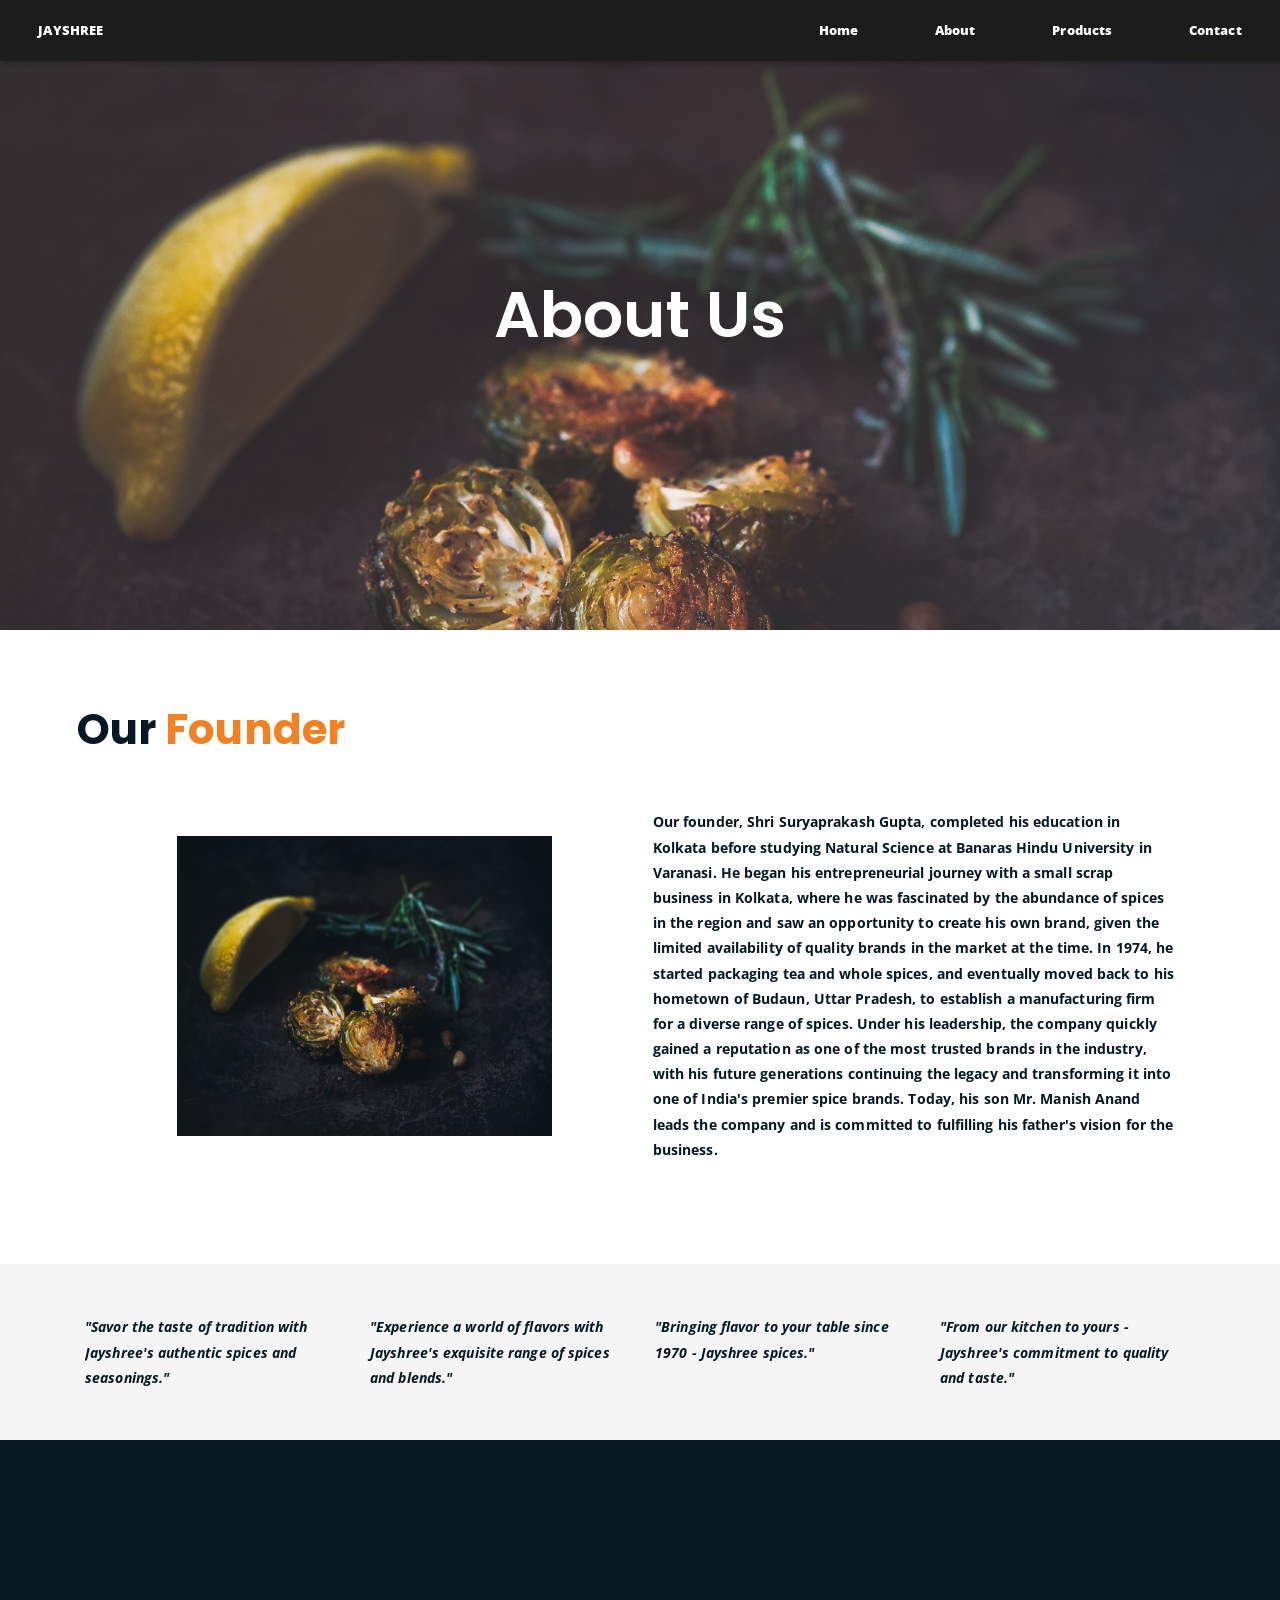
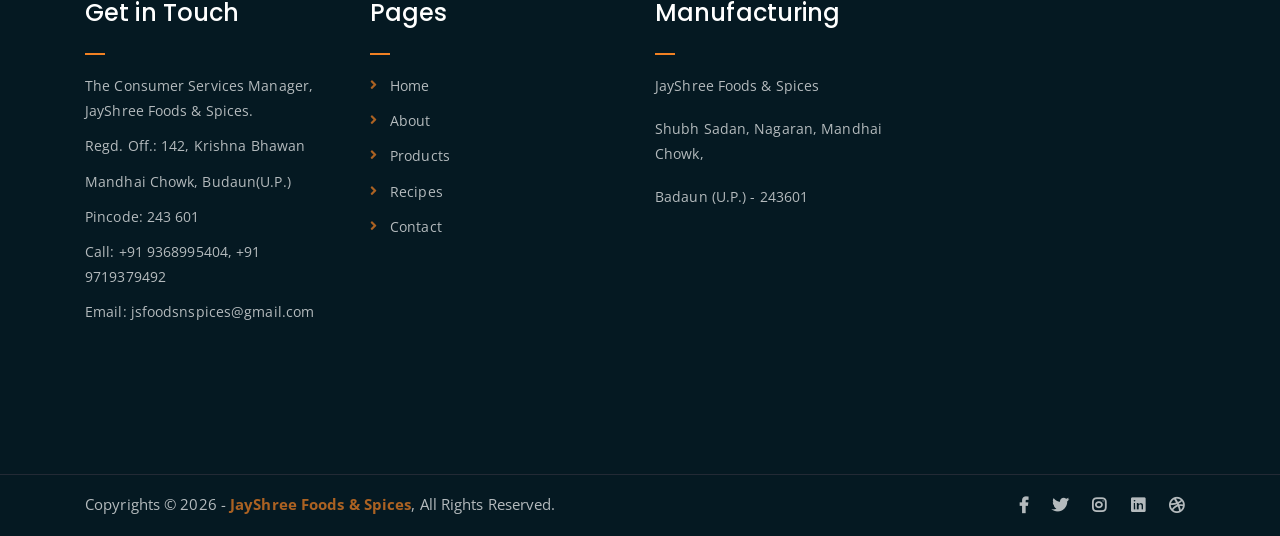
==== commit 98ec333a: "Add files via upload" ====
--- a/about.html
+++ b/about.html
@@ -9,7 +9,7 @@
 		content="Responsive Bootstrap4 Shop Template, Created by Imran Hossain from https://imransdesign.com/">
 
 	<!-- title -->
-	<title>About</title>
+	<title>About | Jayshree Foods and Spice</title>
 
 	<!-- favicon -->
 	<link rel="shortcut icon" type="image/png" href="assets/img/favicon.png">
@@ -46,95 +46,39 @@
 	<!--PreLoader Ends-->
 
 	<!-- header -->
-	<div class="top-header-area" id="sticker">
-		<div class="container">
-			<div class="row">
-				<div class="col-lg-12 col-sm-12 text-center">
-					<div class="main-menu-wrap">
-						<!-- logo -->
-						<div class="site-logo">
-							<a href="index.html">
-								<img src="assets/img/logo.png" alt="">
-							</a>
-						</div>
-						<!-- logo -->
-
-						<!-- menu start -->
-						<nav class="main-menu">
-							<ul>
-								<li class="current-list-item"><a href="index.html">Home</a>
-									<!-- <ul class="sub-menu">
-										<li><a href="index.html">Static Home</a></li>
-										<li><a href="index_2.html">Slider Home</a></li>
-									</ul> -->
-								</li>
-								<li><a href="about.html">About</a></li>
-								<li><a href="#">Products</a>
-									<ul class="sub-menu">
-										<li><a href="404.html">404 page</a></li>
-										<li><a href="about.html">About</a></li>
-										<li><a href="cart.html">Cart</a></li>
-										<li><a href="checkout.html">Check Out</a></li>
-										<li><a href="contact.html">Contact</a></li>
-										<li><a href="news.html">News</a></li>
-										<li><a href="shop.html">Shop</a></li>
-									</ul>
-								</li>
-								<li><a href="news.html">Recipes</a>
-									<ul class="sub-menu">
-										<li><a href="news.html">News</a></li>
-										<li><a href="single-news.html">Single News</a></li>
-									</ul>
-								</li>
-								<li><a href="contact.html">Contact</a></li>
-								<li><a href="contact.html"></a></li>
-								<!-- <li><a href="shop.html">Shop</a>
-									<ul class="sub-menu">
-										<li><a href="shop.html">Shop</a></li>
-										<li><a href="checkout.html">Check Out</a></li>
-										<li><a href="single-product.html">Single Product</a></li>
-										<li><a href="cart.html">Cart</a></li>
-									</ul>
-								</li> -->
-								<!-- <li>
-									<div class="header-icons">
-										<a class="shopping-cart" href="cart.html"><i class="fas fa-shopping-cart"></i></a>
-										<a class="mobile-hide search-bar-icon" href="#"><i class="fas fa-search"></i></a>
-									</div>
-								</li> -->
-							</ul>
-						</nav>
-						<a class="mobile-show search-bar-icon" href="#"><i class="fas fa-search"></i></a>
-						<div class="mobile-menu"></div>
-						<!-- menu end -->
-					</div>
-				</div>
-			</div>
-		</div>
-	</div>
+	<div class="menu let_space">
+
+        <!-- <img class="logo" src="assets/img/logo.PNG" alt="logo" width="200" height="75"  style="padding: 15px; padding-left: 50px;"/> -->
+        <a href="index.html">JAYSHREE</a>
+
+        <div class="menu-log">
+
+            <a class="current-list-item" href="index.html">Home</a>
+			<a href="about.html">About</a>
+			<a href="shop.html">Products</a>
+			<a href="contact.html">Contact</a>
+           
+
+        </div>
+    </div>
 	<!-- end header -->
 
-	<!-- search area -->
-	<div class="search-area">
-		<div class="container">
-			<div class="row">
-				<div class="col-lg-12">
-					<span class="close-btn"><i class="fas fa-window-close"></i></span>
-					<div class="search-bar">
-						<div class="search-bar-tablecell">
-							<h3>Search For:</h3>
-							<input type="text" placeholder="Keywords">
-							<button type="submit">Search <i class="fas fa-search"></i></button>
-						</div>
-					</div>
-				</div>
-			</div>
-		</div>
-	</div>
-	<!-- end search arewa -->
+	<div class="top_box c_grid about_top_box">
+        
+        <div class="c_grid">
+			
+			<!-- <div></div> -->
+
+            <div class="padding">
+                <h1 class="white_t let_space" style="font-size: 5vmax; font-weight: 600;">About Us</h1>
+            </div>
+            
+        </div>
+        
+    </div>
 
 	<!-- breadcrumb-section -->
-	<div class="breadcrumb-section breadcrumb-bg">
+	<!-- <div class="breadcrumb-section breadcrumb-bg">
 		<div class="container">
 			<div class="row">
 				<div class="col-lg-8 offset-lg-2 text-center">
@@ -145,11 +89,39 @@
 				</div>
 			</div>
 		</div>
-	</div>
+	</div> -->
 	<!-- end breadcrumb section -->
 
 	<!-- featured section -->
-	<div class="feature-bg" style="height: 40%;">
+
+	<div style="padding: 6vmax;">
+		<h2 class="pb-3">Our <span class="orange-text">Founder</span></h2>
+
+		<div class="padding">
+			<div class="c_grid box2">
+
+				<img src="/assets/img/top_image.jpg" alt="" height="300vmax">
+				
+				<p style="font-weight: bold;" class="top-sub let_space">Our founder, Shri Suryaprakash
+				Gupta, completed his education in Kolkata before studying Natural Science at
+				Banaras Hindu University in Varanasi. He began his entrepreneurial journey
+				with a small scrap business in Kolkata, where he was fascinated by the
+				abundance of spices in the region and saw an opportunity to create his own
+				brand, given the limited availability of quality brands in the market at the
+				time. In 1974, he started packaging tea and whole spices, and eventually
+				moved back to his hometown of Budaun, Uttar Pradesh, to establish a
+				manufacturing firm for a diverse range of spices. Under his leadership, the
+				company quickly gained a reputation as one of the most trusted brands in the
+				industry, with his future generations continuing the legacy and transforming
+				it into one of India's premier spice brands. Today, his son Mr. Manish Anand
+				leads the company and is committed to fulfilling his father's vision for the
+				business.</p>
+			</div>
+		</div>
+	</div>
+
+
+	<!-- <div class="feature-bg padding" style="height: 40%;">
 		<div class="container">
 			<div class="row">
 				<div class="featured-text">
@@ -179,12 +151,12 @@
 											it into one of India's premier spice brands. Today, his son Mr. Manish Anand
 											leads the company and is committed to fulfilling his father's vision for the
 											business.</p>
-										<!-- <p>Etiam vulputate ut augue vel sodales. In sollicitudin neque et massa porttitor vestibulum ac
+										<p>Etiam vulputate ut augue vel sodales. In sollicitudin neque et massa porttitor vestibulum ac
 												vel nisi. Vestibulum placerat eget dolor sit amet posuere. In ut dolor aliquet, aliquet
 												sapien sed, interdum velit. Nam eu molestie lorem.</p>
 											<p>Lorem ipsum dolor sit amet, consectetur adipisicing elit. Sapiente facilis illo repellat
 												veritatis minus, et labore minima mollitia qui ducimus.</p>
-											<a href="about.html" class="boxed-btn mt-4">know more</a> -->
+											<a href="about.html" class="boxed-btn mt-4">know more</a>
 									</div>
 								</div>
 							</div>
@@ -194,7 +166,7 @@
 			</div>
 		</div>
 	</div>
-	</div>
+	</div> -->
 	<!-- end featured section -->
 
 	<!-- shop banner -->
@@ -294,8 +266,7 @@
 		<div class="container">
 			<div class="row">
 				<div class="col-lg-6 col-md-12">
-					<p>Copyrights &copy; 2023 - <a href="https://imransdesign.com/">JayShree Foods & Spices</a>, All
-						Rights
+					<p>Copyrights &copy;  <script>document.write(new Date().getFullYear())</script> - <a href="https://dotsquash.com/">JayShree Foods & Spices</a>, All Rights
 						Reserved.</p>
 				</div>
 				<div class="col-lg-6 text-right col-md-12">
--- a/assets/css/main.css
+++ b/assets/css/main.css
@@ -1,15 +1,15 @@
-/*-Template Name: Fruitkha - Responsive Bootstrap4 Shop Template-Template URI: -Description: Bootstrap template for fruits or any other kind of shop-Author: Imran Hossain-Author URI: https://imransdesign.com/-Version: 1.0+/*
+Template Name: Fruitkha - Responsive Bootstrap4 Shop Template
+Template URI: 
+Description: Bootstrap template for fruits or any other kind of shop
+Author: Imran Hossain
+Author URI: https://imransdesign.com/
+Version: 1.0
 */
-/* -----------------------------------------------------------------------------
-
-# Base - Genral & Typography
-
+/* -----------------------------------------------------------------------------
+
+# Base - Genral & Typography
+
 ----------------------------------------------------------------------------- */
 html {
   font-size: 14px;
@@ -158,10 +158,10 @@
   margin: 0;
 }
 
-/* -----------------------------------------------------------------------------
-
-# All Common Styles
-
+/* -----------------------------------------------------------------------------
+
+# All Common Styles
+
 ----------------------------------------------------------------------------- */
 .loader {
   bottom: 0;
@@ -515,10 +515,18 @@
   opacity: 0.8;
 }
 
-/* -----------------------------------------------------------------------------
-
-# Header Styles
-
+
+
+
+
+
+/* -----------------------------------------------------------------------------
+
+# Header Styles
+
+
+
+
 ----------------------------------------------------------------------------- */
 ul.navbar-nav li.nav-item a.nav-link, ul.navbar-nav li.nav-item.active a.nav-link {
   color: #051922;
@@ -549,6 +557,7 @@
   margin: 0;
   padding: 0;
   list-style: none;
+  margin-right: -100%;
 }
 
 nav.main-menu ul li {
@@ -612,6 +621,7 @@
 .site-logo {
   float: left;
   max-width: 150px;
+  margin-left: -21%;
 }
 
 ul.sub-menu li:last-child {
@@ -846,10 +856,10 @@
   letter-spacing: 7px;
 }
 
-/* -----------------------------------------------------------------------------
-
-# Footer Styles
-
+/* -----------------------------------------------------------------------------
+
+# Footer Styles
+
 ----------------------------------------------------------------------------- */
 .single-logo-item img {
   max-width: 180px;
@@ -991,10 +1001,10 @@
   color: #F28123;
 }
 
-/* -----------------------------------------------------------------------------
-
-# Hover Styles
-
+/* -----------------------------------------------------------------------------
+
+# Hover Styles
+
 ----------------------------------------------------------------------------- */
 a.navbar-brand {
   -webkit-transition: 0.3s;
@@ -1355,10 +1365,10 @@
   color: #F28123;
 }
 
-/* -----------------------------------------------------------------------------
-
-# Hero Styles
-
+/* -----------------------------------------------------------------------------
+
+# Hero Styles
+
 ----------------------------------------------------------------------------- */
 .hero-bg {
   background-image: url(../img/hero-bg.jpg);
@@ -1545,10 +1555,10 @@
   margin-top: -30px;
 }
 
-/* -----------------------------------------------------------------------------
-
-# List Styles
-
+/* -----------------------------------------------------------------------------
+
+# List Styles
+
 ----------------------------------------------------------------------------- */
 .list-section {
   background-color: #f5f5f5;
@@ -1584,10 +1594,10 @@
   border-radius: 999px;
 }
 
-/* -----------------------------------------------------------------------------
-
-# News Styles
-
+/* -----------------------------------------------------------------------------
+
+# News Styles
+
 ----------------------------------------------------------------------------- */
 .news-bg-1 {
   background-image: url(../img/latest-news/news-bg-1.jpg);
@@ -1889,10 +1899,10 @@
   margin-right: 5px;
 }
 
-/* -----------------------------------------------------------------------------
-
-# Cart Banner Styles
-
+/* -----------------------------------------------------------------------------
+
+# Cart Banner Styles
+
 ----------------------------------------------------------------------------- */
 .cart-banner {
   background-color: #f5f5f5;
@@ -1994,10 +2004,10 @@
   letter-spacing: 1px;
 }
 
-/* -----------------------------------------------------------------------------
-
-# Testimonial Styles
-
+/* -----------------------------------------------------------------------------
+
+# Testimonial Styles
+
 ----------------------------------------------------------------------------- */
 .client-avater {
   margin-bottom: 20px;
@@ -2039,10 +2049,10 @@
   margin: 0 auto;
 }
 
-/* -----------------------------------------------------------------------------
-
-# About Styles
-
+/* -----------------------------------------------------------------------------
+
+# About Styles
+
 ----------------------------------------------------------------------------- */
 a.video-play-btn {
   position: absolute;
@@ -2087,6 +2097,7 @@
   content: "";
   background-color: #051922;
   opacity: 0.3;
+  border-radius: 10px;
 }
 
 .abt-section .abt-text {
@@ -2109,10 +2120,10 @@
   margin-bottom: 0;
 }
 
-/* -----------------------------------------------------------------------------
-
-# Shop Banner Styles
-
+/* -----------------------------------------------------------------------------
+
+# Shop Banner Styles
+
 ----------------------------------------------------------------------------- */
 .shop-banner {
   position: relative;
@@ -2147,17 +2158,17 @@
   display: inline-block;
 }
 
-/* -----------------------------------------------------------------------------
-
-# About Page Styles
-
+/* -----------------------------------------------------------------------------
+
+# About Page Styles
+
 ----------------------------------------------------------------------------- */
 .feature-bg {
   position: relative;
   margin: 150px 0;
 }
 
-.feature-bg:after {
+/* .feature-bg:after {
   background-image: url(../img/feature-bg.jpg);
   position: absolute;
   right: 0;
@@ -2171,7 +2182,7 @@
   -webkit-box-shadow: 0 0 20px #cacaca;
   box-shadow: 0 0 20px #cacaca;
   border-bottom-left-radius: 5px;
-}
+} */
 
 .team-bg-1 {
   background-image: url(../img/team/team-1.jpg);
@@ -2207,6 +2218,9 @@
   text-align: center;
   margin-top: 15px;
   margin-bottom: 10px;
+}
+.col-lg-7-main{
+  max-width: 100%;
 }
 
 .single-team-item h4 span {
@@ -2243,10 +2257,10 @@
   margin: 5px;
 }
 
-/* -----------------------------------------------------------------------------
-
-# Contact Page Styles
-
+/* -----------------------------------------------------------------------------
+
+# Contact Page Styles
+
 ----------------------------------------------------------------------------- */
 .form-title {
   margin-bottom: 25px;
@@ -2367,10 +2381,10 @@
   margin-bottom: 10px;
 }
 
-/* -----------------------------------------------------------------------------
-
-# Shop Page Styles
-
+/* -----------------------------------------------------------------------------
+
+# Shop Page Styles
+
 ----------------------------------------------------------------------------- */
 .product-filters {
   margin-bottom: 80px;
@@ -2723,10 +2737,10 @@
   border-radius: 5px;
 }
 
-/* -----------------------------------------------------------------------------
-
-# 404 Page Styles
-
+/* -----------------------------------------------------------------------------
+
+# 404 Page Styles
+
 ----------------------------------------------------------------------------- */
 .error-text i {
   font-size: 90px;
@@ -2755,3 +2769,215 @@
   vertical-align: middle;
   width: 100%;
 }
+
+
+
+
+
+
+
+/* deep  css*/
+
+/* top header */
+
+.let_space{
+  letter-spacing: 15%!important;
+}
+
+.white_t{
+  color:white;
+}
+
+.padding{
+  padding: 2vmax;
+}
+
+.top_box{
+  /* background: linear-gradient(120deg, rgba(194, 194, 194, 0.39) 50%, rgba(203, 203, 211, 0) 50%),
+   url("../pics/8.jpg"); */
+  background: linear-gradient(to bottom right, #ffb9b92a, #ffb7b721, #ffdddd2f),
+   url("/assets/img/top_image1.jpg");
+  background-size:cover;
+  background-position: center;
+  background-attachment: fixed;
+  padding: 2vmax;
+  height: 98vh;
+}
+
+
+.about_top_box{
+  /* background: linear-gradient(120deg, rgba(194, 194, 194, 0.39) 50%, rgba(203, 203, 211, 0) 50%),
+   url("../pics/8.jpg"); */
+  background: linear-gradient(to bottom right, #ffb9b92a, #ffb7b721, #ffdddd2f),
+   url("/assets/img/top_image.jpg");
+  background-size:cover;
+  background-position: center;
+  background-attachment: fixed;
+  height: 70vh;
+}
+
+.c_grid{
+  display: grid;
+  justify-items: center;
+  align-items: center;
+  grid-gap: 2vmax;
+}
+
+.box2{
+  grid-template-columns: 1fr 1fr;
+}
+
+
+
+/* Menu */
+
+.menu {    
+  /* background:rgba(0, 0, 0, 0.705); */
+  background-color: #1b1b1be6;
+  /* background-color:#374B56; */
+  position: fixed; 
+  width: 100%;
+  font-size: 1vmax; 
+  font-weight: 1000;
+  z-index: 10;
+  box-shadow:  2px 2px 5px rgba(0, 0, 0, 0.295);
+}
+
+.menu:hover{
+  box-shadow:  4px 4px 5px rgba(0, 0, 0, 0.295);
+}
+
+.menu a{ 
+  float: left; 
+  color: white; 
+  /* text-align: center;  */
+  /* margin: 2%; */
+  margin: 1.5vmax 3vmax;
+  text-decoration: none;
+  text-shadow:1px 2px 1px #29272731;
+  transition: 0.5s ease-in-out;
+}
+
+.menu a:hover{
+  color:#F2813D;
+  /* text-decoration: underline; */
+}
+
+.menu .menu-log{ 
+  right: auto; 
+  float: right; 
+}
+
+
+
+.menu-log svg{
+  width: 2vmax;
+  height: 2vmax;
+  transition: 0.5s;
+}
+
+/* .menu-log a:hover svg{
+  width: 2.5vmax;
+} */
+
+
+.menu-log svg path{
+  stroke-width:1;
+  stroke:white;
+  fill:white;
+}
+
+.sublabel{
+  margin: 2px;
+}
+
+
+.dropdown {
+  float: left;
+  overflow: hidden;
+}
+
+.dropdown .dropbtn {
+  font-size: inherit; 
+  /* color: inherit; */
+  background-color: inherit;
+  /* margin: .75vmax; */
+  border: none;
+  cursor: pointer;
+  text-shadow:1px 2px 1px #29272731;
+  transition: 0.5s;
+  /* font-weight: bold; */
+}
+
+.dropdown  svg{
+  width: 1.3vmax;
+  height: 1.3vmax;
+}
+
+.dropdown  path {
+  stroke-width:1;
+  stroke:white;
+  fill:white;
+  transition: 0.5s;
+}
+
+.dropdown:hover path{
+  stroke-width:1;
+  stroke:#55acee;
+  fill:#55acee;
+}
+
+.dropdown:hover .dropbtn {
+  color: #55acee;
+}
+
+.dropdown-content {
+  display: none;
+  position: absolute;
+  /* background-color: #000000b9; */
+  background-color: #000000e1;
+  margin-top: 4.5vmax;
+  /* min-width: 13vmax; */
+  z-index: 100;
+}
+
+.dropdown-content a {
+  float: none;
+  color: white;
+  padding: 5px 22px;
+  text-decoration: none;
+  font-size: 1vmax;
+  display: block;
+  text-align: left;
+}
+
+/* .dropdown-content a:hover {
+  background-color: rgb(255, 255, 255);
+  text-decoration: underline;
+} */
+
+.dropdown:hover .dropdown-content {
+  display: block;
+}
+
+
+/* menu end */
+
+
+
+@media screen and (max-width: 700px) {
+
+  hr{
+    height: 2px;
+  }
+
+  .top_box{
+    background-attachment: scroll;
+  }
+
+  .box2{
+    grid-gap: 2vmax;
+    grid-template-columns: 1fr;
+  }
+
+}
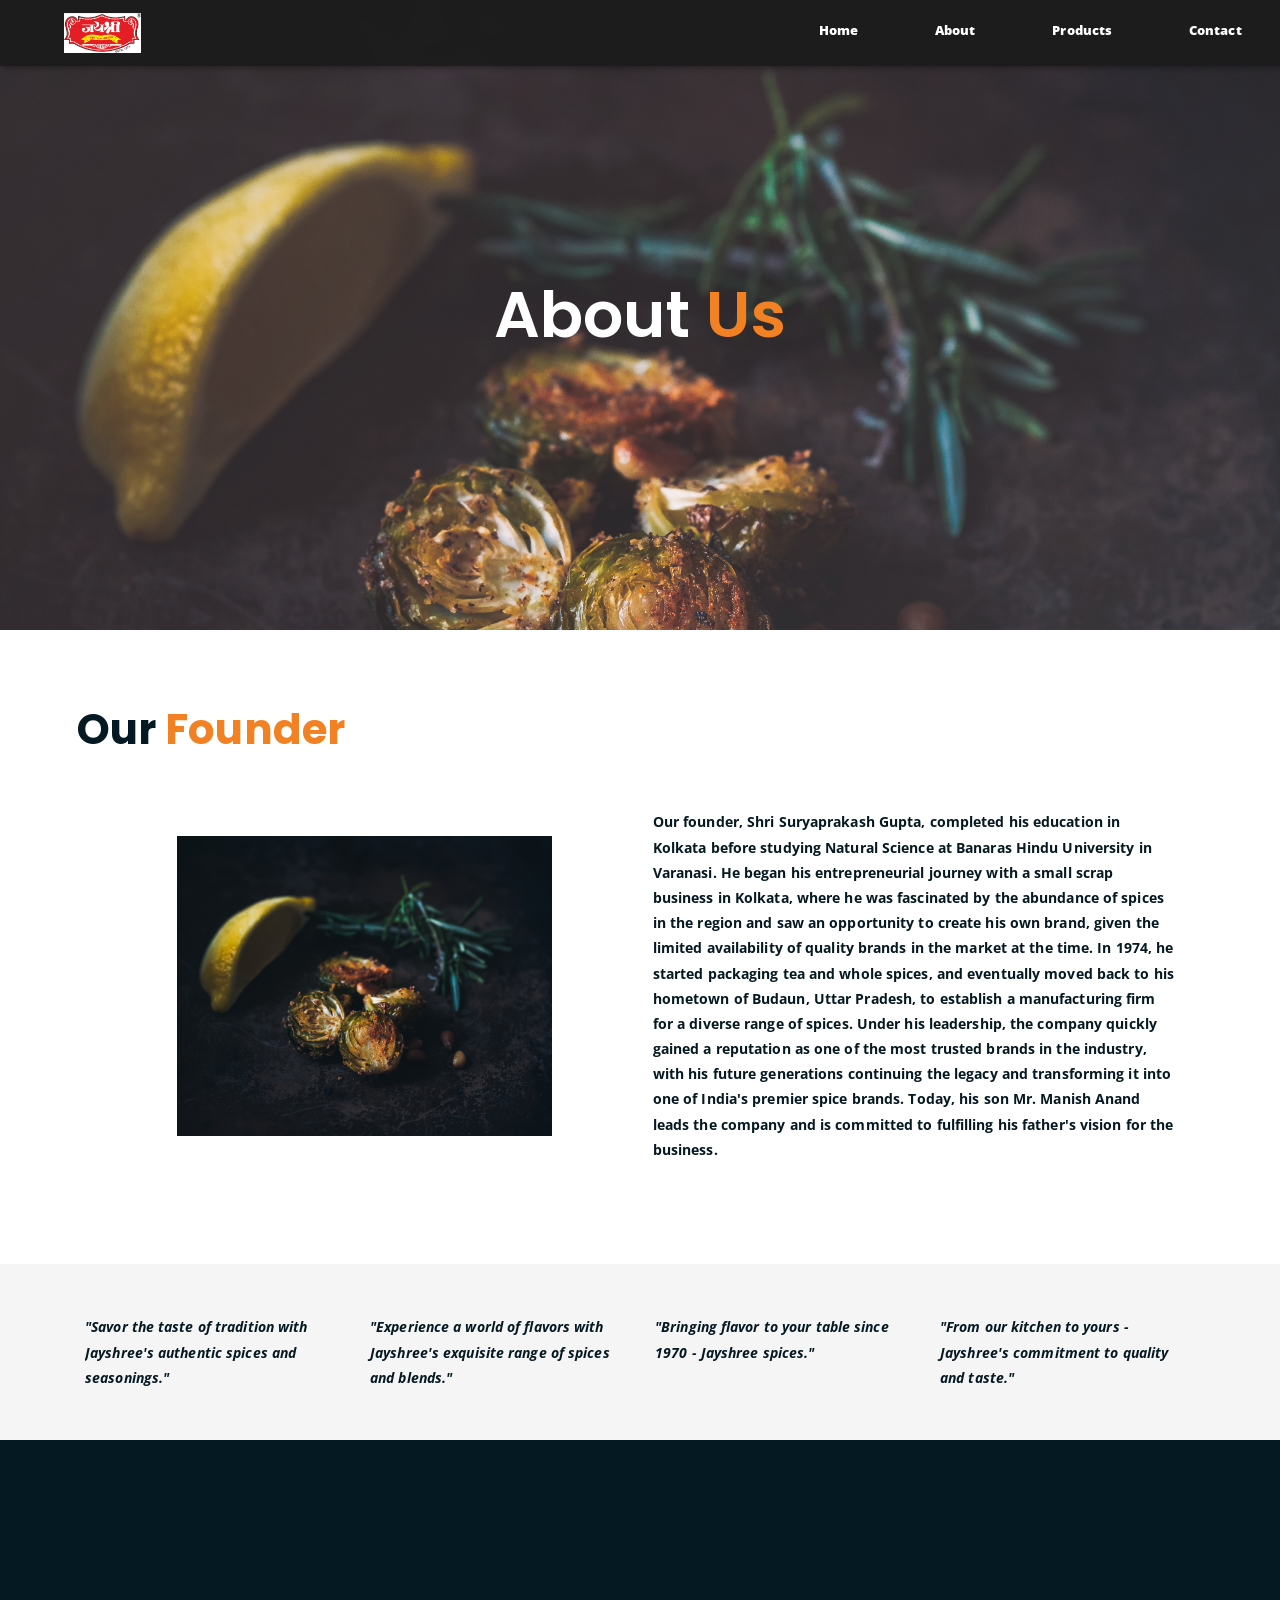
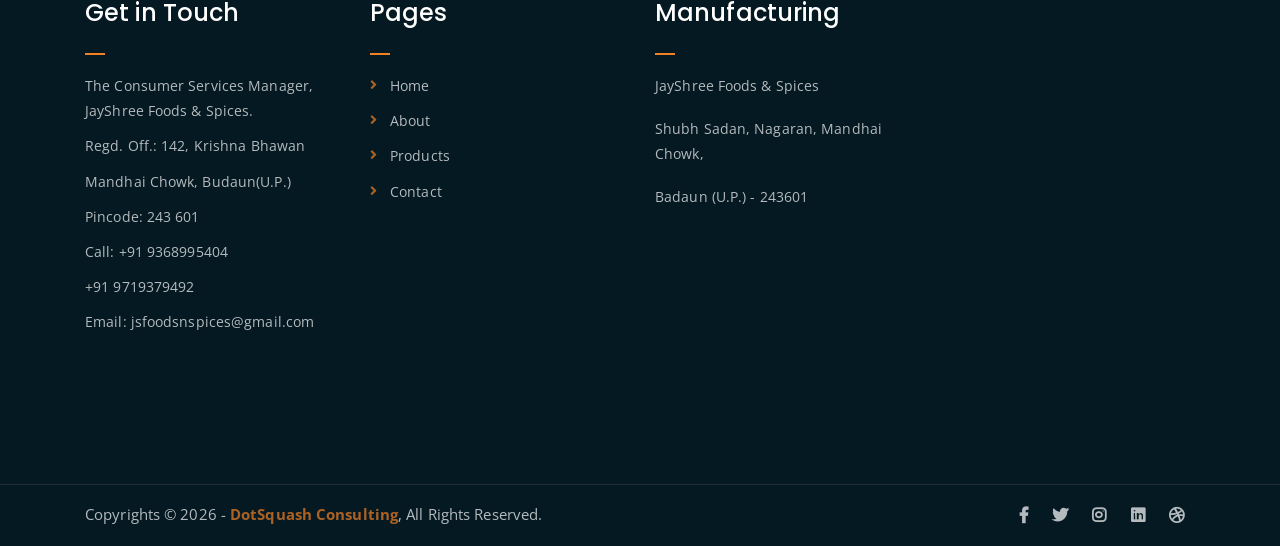
==== commit 37299a28: "Add files via upload" ====
--- a/about.html
+++ b/about.html
@@ -5,8 +5,7 @@
 	<meta charset="UTF-8">
 	<meta http-equiv="X-UA-Compatible" content="IE=edge">
 	<meta name="viewport" content="width=device-width, initial-scale=1">
-	<meta name="description"
-		content="Responsive Bootstrap4 Shop Template, Created by Imran Hossain from https://imransdesign.com/">
+	<meta name="description" content="Created by DoSquash from https://dotsquash.com/">
 
 	<!-- title -->
 	<title>About | Jayshree Foods and Spice</title>
@@ -49,13 +48,16 @@
 	<div class="menu let_space">
 
         <!-- <img class="logo" src="assets/img/logo.PNG" alt="logo" width="200" height="75"  style="padding: 15px; padding-left: 50px;"/> -->
-        <a href="index.html">JAYSHREE</a>
+        <!-- <a href="index.html">JAYSHREE</a> -->
+		<a href="index.html" style="margin:0px">
+			<img class="logo_image" src="assets/img/logo.PNG" alt="logo"/>
+	   </a>
 
         <div class="menu-log">
 
             <a class="current-list-item" href="index.html">Home</a>
 			<a href="about.html">About</a>
-			<a href="shop.html">Products</a>
+			<a href="products.html">Products</a>
 			<a href="contact.html">Contact</a>
            
 
@@ -70,7 +72,8 @@
 			<!-- <div></div> -->
 
             <div class="padding">
-                <h1 class="white_t let_space" style="font-size: 5vmax; font-weight: 600;">About Us</h1>
+                <h1 class="white_t let_space" style="font-size: 5vmax; font-weight: 600;">About 
+					<span class="orange-text">Us</span></h1>
             </div>
             
         </div>
@@ -231,7 +234,8 @@
 							<li>Regd. Off.: 142, Krishna Bhawan</li>
 							<li>Mandhai Chowk, Budaun(U.P.)</li>
 							<li>Pincode: 243 601</li>
-							<li>Call: +91 9368995404, +91 9719379492</li>
+							<li>Call: +91 9368995404</li>
+							<li>+91 9719379492</li>
 							<li>Email: jsfoodsnspices@gmail.com</li>
 						</ul>
 					</div>
@@ -242,8 +246,8 @@
 						<ul>
 							<li><a href="index.html">Home</a></li>
 							<li><a href="about.html">About</a></li>
-							<li><a href="services.html">Products</a></li>
-							<li><a href="news.html">Recipes</a></li>
+							<li><a href="products.html">Products</a></li>
+							<!-- <li><a href="news.html">Recipes</a></li> -->
 							<li><a href="contact.html">Contact</a></li>
 						</ul>
 					</div>
@@ -266,7 +270,7 @@
 		<div class="container">
 			<div class="row">
 				<div class="col-lg-6 col-md-12">
-					<p>Copyrights &copy;  <script>document.write(new Date().getFullYear())</script> - <a href="https://dotsquash.com/">JayShree Foods & Spices</a>, All Rights
+					<p>Copyrights &copy;  <script>document.write(new Date().getFullYear())</script> - <a href="https://dotsquash.com/" target="_blank">DotSquash Consulting</a>, All Rights
 						Reserved.</p>
 				</div>
 				<div class="col-lg-6 text-right col-md-12">
@@ -283,28 +287,17 @@
 			</div>
 		</div>
 	</div>
-	<!-- end footer -->
 	<!-- end copyright -->
 
-	<!-- jquery -->
 	<script src="assets/js/jquery-1.11.3.min.js"></script>
-	<!-- bootstrap -->
 	<script src="assets/bootstrap/js/bootstrap.min.js"></script>
-	<!-- count down -->
 	<script src="assets/js/jquery.countdown.js"></script>
-	<!-- isotope -->
 	<script src="assets/js/jquery.isotope-3.0.6.min.js"></script>
-	<!-- waypoints -->
 	<script src="assets/js/waypoints.js"></script>
-	<!-- owl carousel -->
 	<script src="assets/js/owl.carousel.min.js"></script>
-	<!-- magnific popup -->
 	<script src="assets/js/jquery.magnific-popup.min.js"></script>
-	<!-- mean menu -->
 	<script src="assets/js/jquery.meanmenu.min.js"></script>
-	<!-- sticker js -->
 	<script src="assets/js/sticker.js"></script>
-	<!-- main js -->
 	<script src="assets/js/main.js"></script>
 
 </body>
--- a/assets/css/main.css
+++ b/assets/css/main.css
@@ -2780,6 +2780,13 @@
 
 /* top header */
 
+.logo_image{
+  width: 12vmax; 
+  /* height: 5vmax; */
+  padding: 1vmax; 
+  padding-left: 5vmax;
+}
+
 .let_space{
   letter-spacing: 15%!important;
 }
@@ -2806,8 +2813,6 @@
 
 
 .about_top_box{
-  /* background: linear-gradient(120deg, rgba(194, 194, 194, 0.39) 50%, rgba(203, 203, 211, 0) 50%),
-   url("../pics/8.jpg"); */
   background: linear-gradient(to bottom right, #ffb9b92a, #ffb7b721, #ffdddd2f),
    url("/assets/img/top_image.jpg");
   background-size:cover;
@@ -2816,6 +2821,27 @@
   height: 70vh;
 }
 
+.prod_top_box{
+  background: linear-gradient(to bottom right, #0000002a, #1f171721, #ffdddd2f),
+   url("/assets/img/prod_top.jpg");
+  background-size:cover;
+  background-position: center;
+  background-attachment: fixed;
+  height: 70vh;
+}
+
+
+.contact_top_box{
+  background: linear-gradient(to bottom right, #0000002a, #1f171721, #ffdddd2f),
+   url("/assets/img/top_image2.jpg");
+  background-size:cover;
+  background-position: center;
+  background-attachment: fixed;
+  height: 70vh;
+}
+
+
+
 .c_grid{
   display: grid;
   justify-items: center;
@@ -2827,7 +2853,25 @@
   grid-template-columns: 1fr 1fr;
 }
 
-
+.box3{
+  grid-template-columns: 1fr 1fr 1fr;
+}
+
+.prod_box{
+  box-shadow:  2px 2px 5px rgba(0, 0, 0, 0.144);
+  padding: 4vmax;
+  border-radius: 12px;
+}
+
+.prod_box:hover{
+  box-shadow:  none;
+  transition: 0.3s;
+}
+
+#thnk{
+	visibility: hidden;
+	opacity:0;
+}
 
 /* Menu */
 
@@ -2975,9 +3019,17 @@
     background-attachment: scroll;
   }
 
-  .box2{
+  .box2, .box3{
     grid-gap: 2vmax;
     grid-template-columns: 1fr;
   }
 
-}+  .logo_image{
+    width: 15vmax; 
+    /* height: 10vmax; */
+    padding: 1vmax; 
+    /* padding-left: 2px; */
+  }
+
+}
+
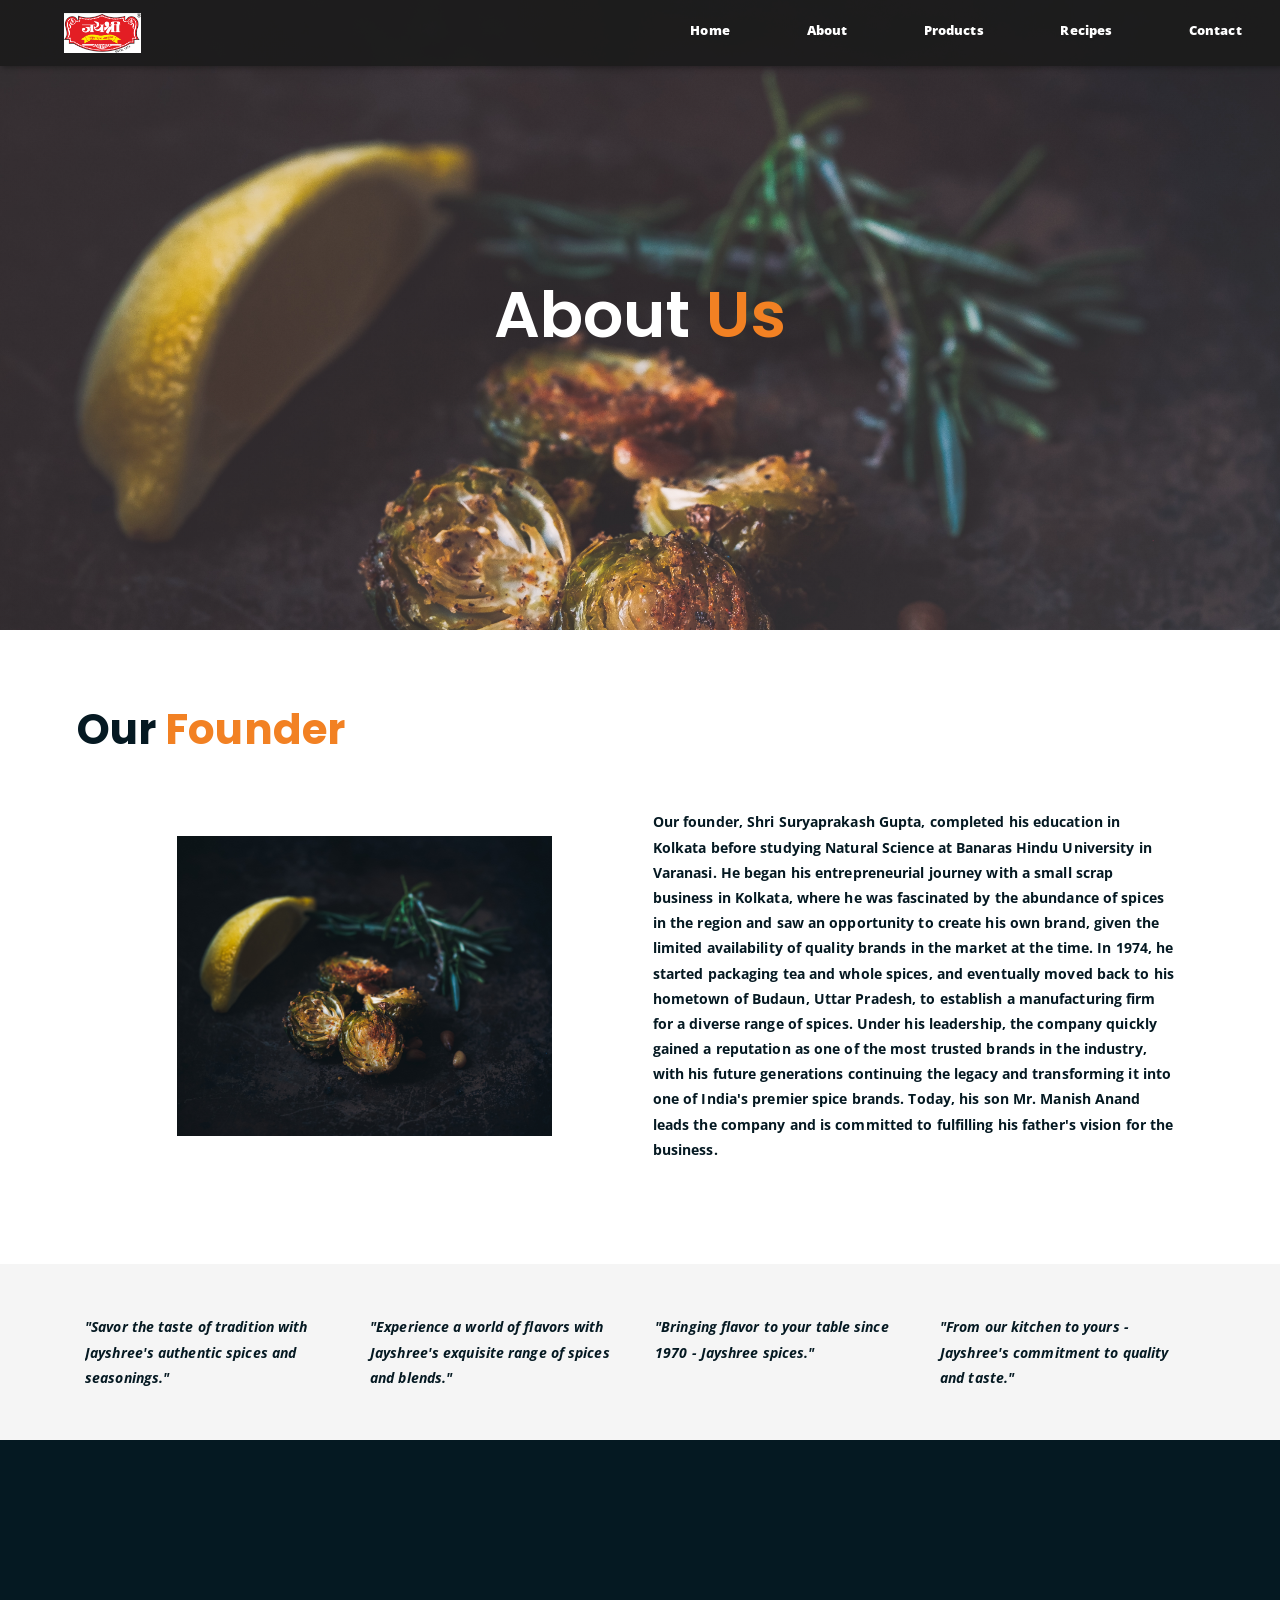
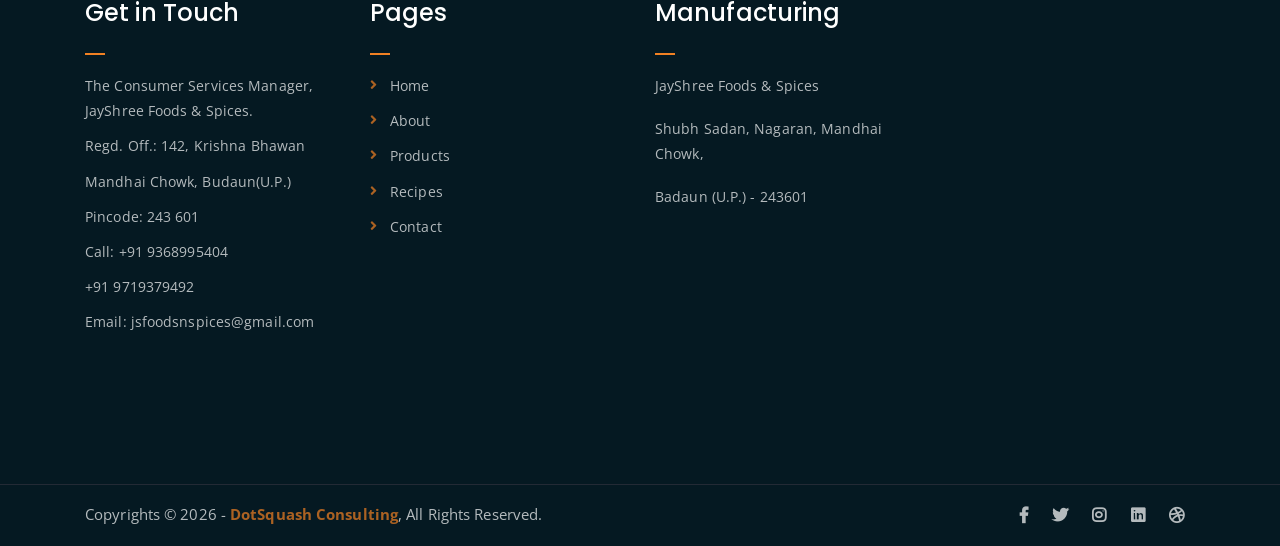
==== commit 843f51d4: "Add files via upload" ====
--- a/about.html
+++ b/about.html
@@ -53,15 +53,16 @@
 			<img class="logo_image" src="assets/img/logo.PNG" alt="logo"/>
 	   </a>
 
-        <div class="menu-log">
-
-            <a class="current-list-item" href="index.html">Home</a>
+	    <div class="menu-log">
+
+			<a class="current-list-item" href="index.html">Home</a>
 			<a href="about.html">About</a>
 			<a href="products.html">Products</a>
+			<a href="recipes.html">Recipes</a>
 			<a href="contact.html">Contact</a>
-           
-
-        </div>
+	
+
+		</div>
     </div>
 	<!-- end header -->
 
@@ -247,7 +248,7 @@
 							<li><a href="index.html">Home</a></li>
 							<li><a href="about.html">About</a></li>
 							<li><a href="products.html">Products</a></li>
-							<!-- <li><a href="news.html">Recipes</a></li> -->
+							<li><a href="recipes.html">Recipes</a></li>
 							<li><a href="contact.html">Contact</a></li>
 						</ul>
 					</div>
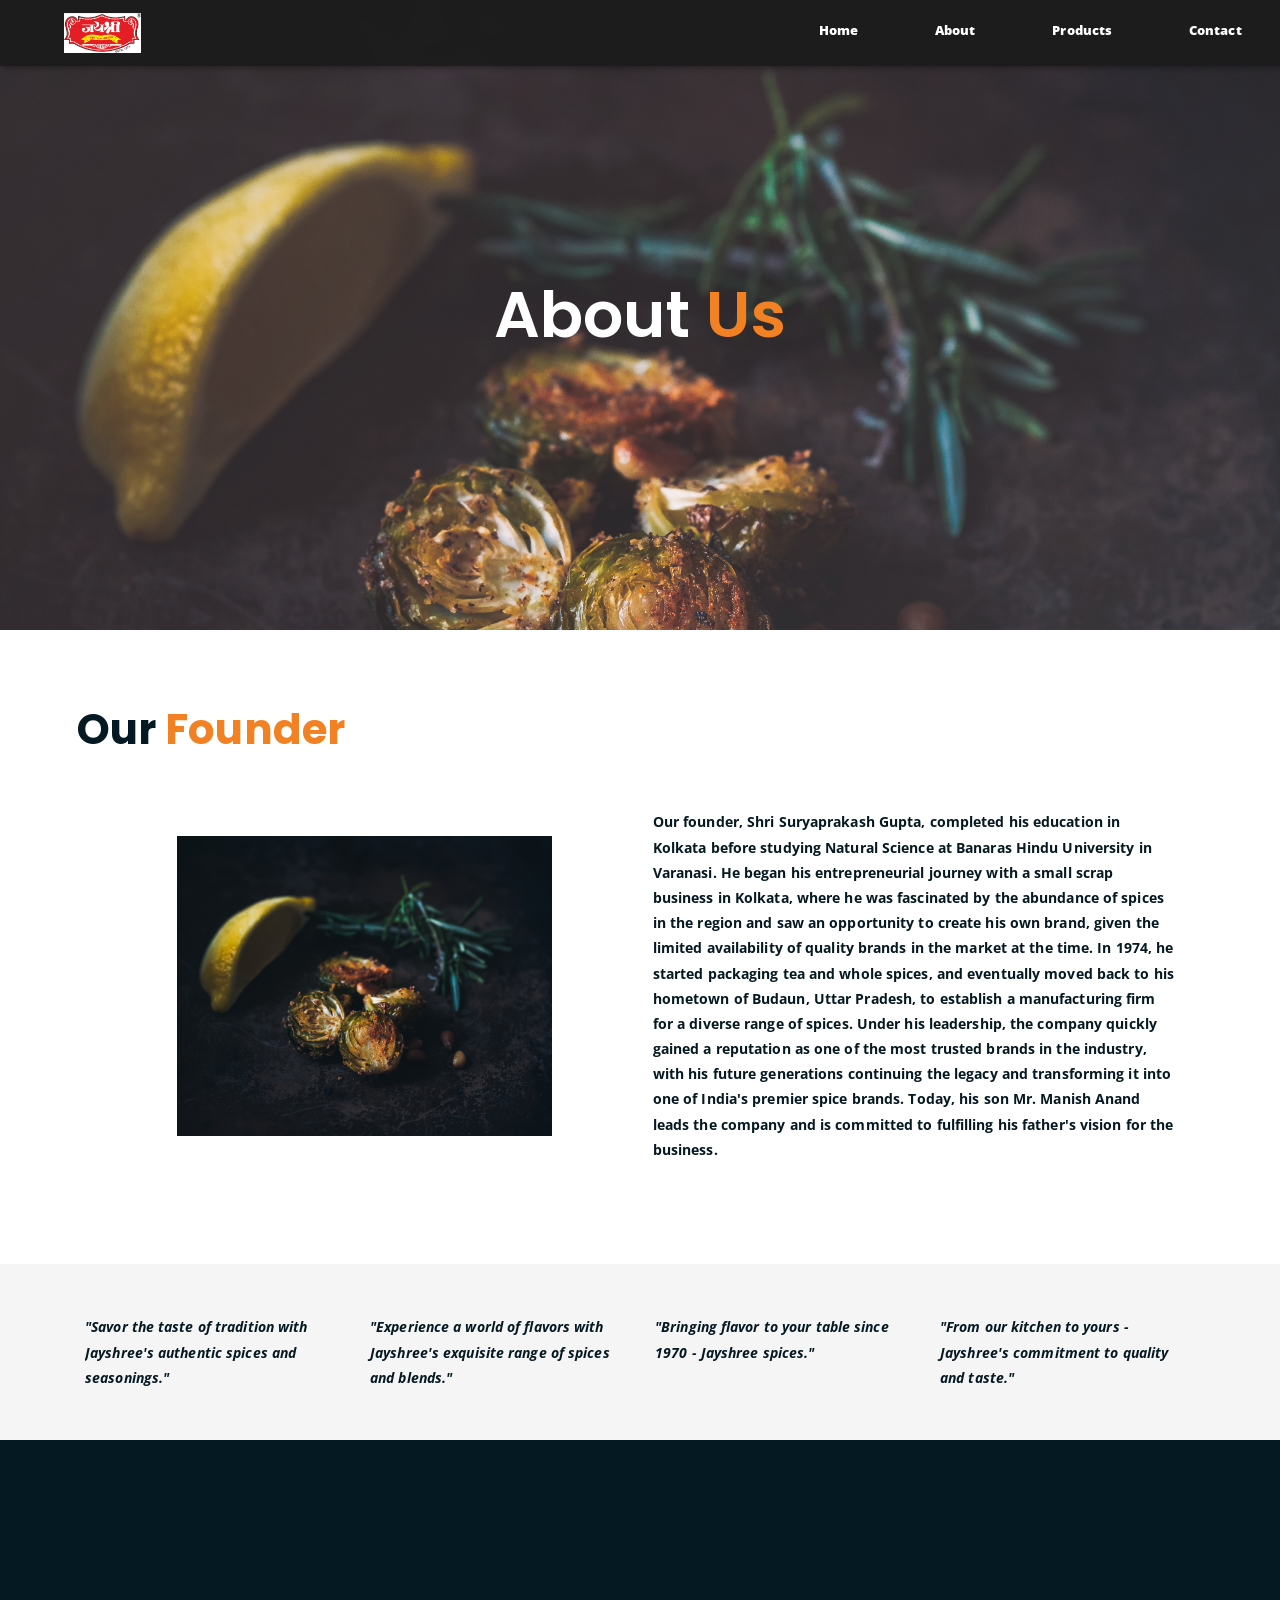
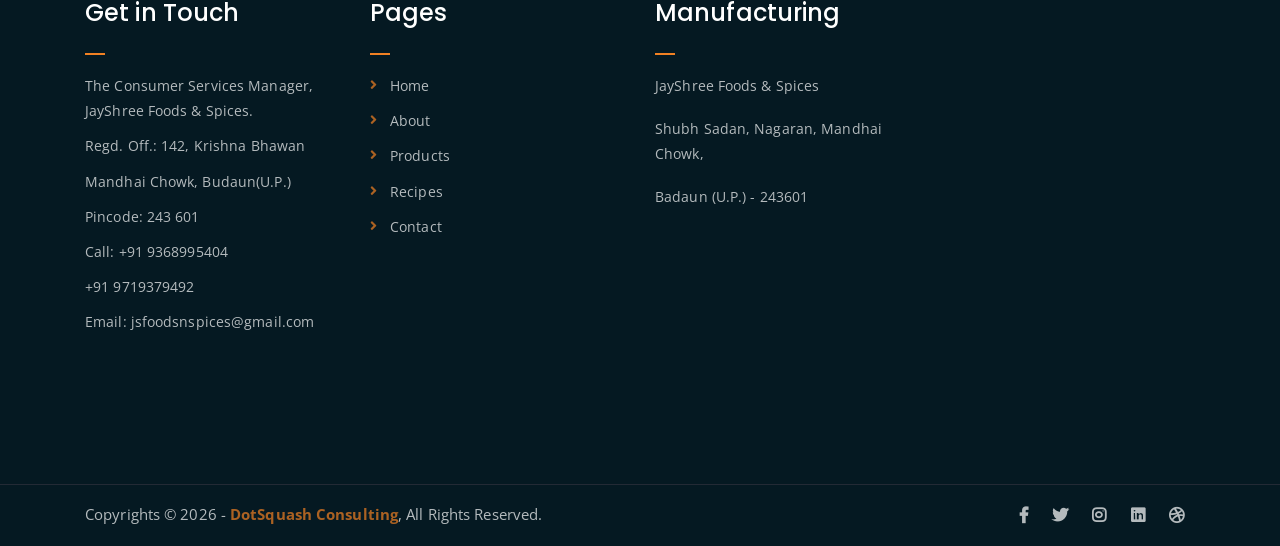
==== commit 315c52f9: "Add files via upload" ====
--- a/about.html
+++ b/about.html
@@ -58,7 +58,7 @@
 			<a class="current-list-item" href="index.html">Home</a>
 			<a href="about.html">About</a>
 			<a href="products.html">Products</a>
-			<a href="recipes.html">Recipes</a>
+			<!-- <a href="recipes.html">Recipes</a> -->
 			<a href="contact.html">Contact</a>
 	
 
--- a/assets/css/main.css
+++ b/assets/css/main.css
@@ -1600,15 +1600,15 @@
 
 ----------------------------------------------------------------------------- */
 .news-bg-1 {
-  background-image: url(../img/latest-news/news-bg-1.jpg);
+  background-image: url("/assets/img/paneer1.png");
 }
 
 .news-bg-2 {
-  background-image: url(../img/latest-news/news-bg-2.jpg);
+  background-image: url("/assets/img/paneer2.png");
 }
 
 .news-bg-3 {
-  background-image: url(../img/latest-news/news-bg-3.jpg);
+  background-image: url("/assets/img/paneer3.png");
 }
 
 .news-bg-4 {
@@ -2780,6 +2780,27 @@
 
 /* top header */
 
+.recipes_bttn{
+  background-color: transparent; 
+  border-color:rgba(255, 255, 255, 0.856); 
+  outline: none;
+  padding: 1vmax; 
+  color: white; 
+  font-size: 2vmax; 
+  font-weight: 700; 
+  border-radius: 2vmax;
+}
+
+.recipes_bttn:focus{
+  outline: none;
+}
+
+.recipes_bttn:hover{
+  background-color: rgba(0, 0, 0, 0.671);
+  color: rgb(255, 255, 255);
+  transition: 0.3s ease-in-out;
+}
+
 .logo_image{
   width: 12vmax; 
   /* height: 5vmax; */
@@ -3015,6 +3036,10 @@
     height: 2px;
   }
 
+  .menu {    
+    font-size: 1.5vmax; 
+  }
+
   .top_box{
     background-attachment: scroll;
   }
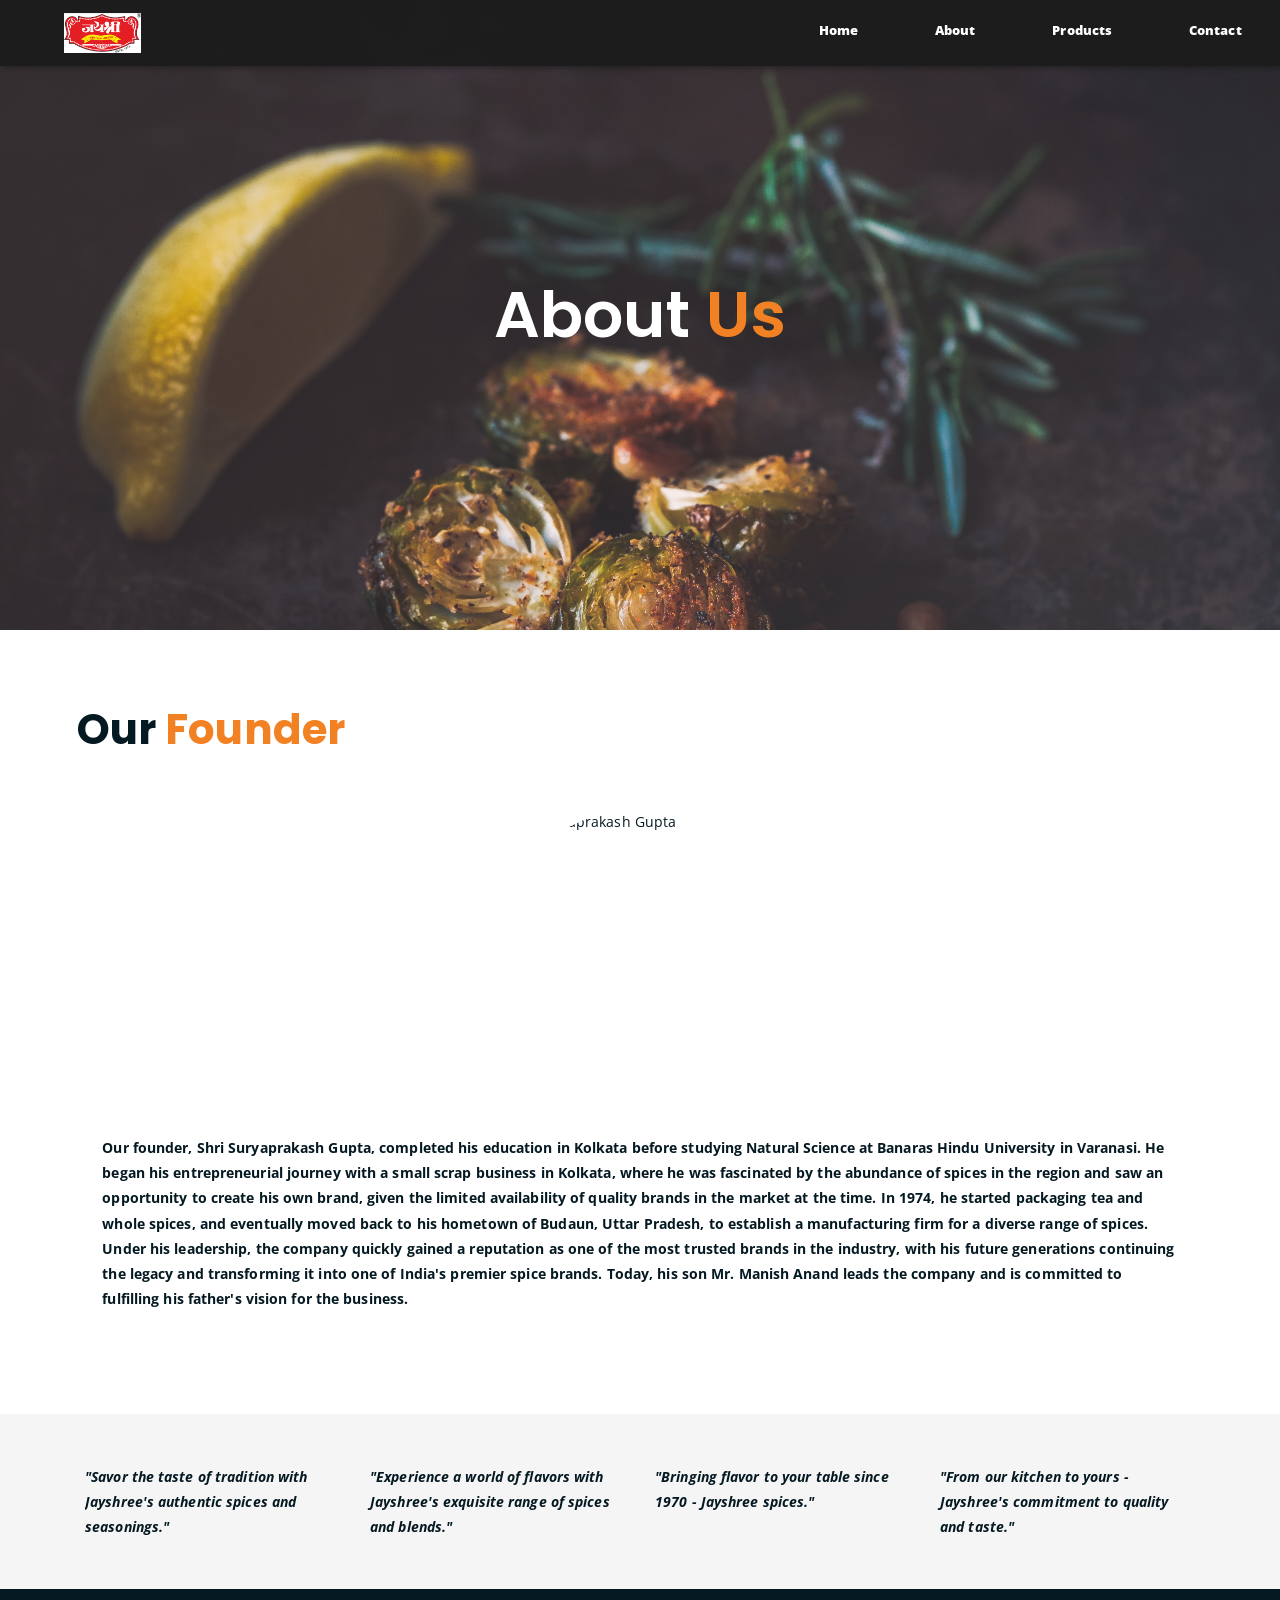
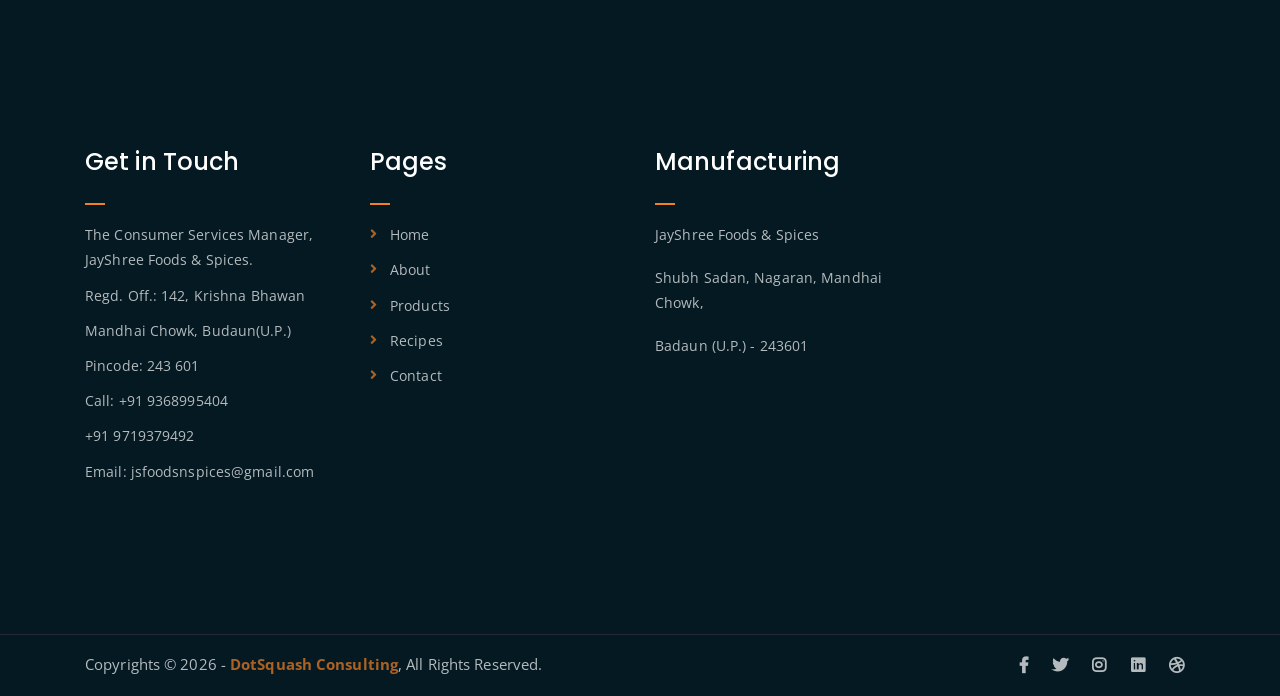
==== commit 25f3b631: "Add files via upload" ====
--- a/about.html
+++ b/about.html
@@ -102,9 +102,10 @@
 		<h2 class="pb-3">Our <span class="orange-text">Founder</span></h2>
 
 		<div class="padding">
-			<div class="c_grid box2">
-
-				<img src="/assets/img/top_image.jpg" alt="" height="300vmax">
+			<div class="c_grid box1_2">
+
+				<img src="/assets/img/avaters/founder.jpeg" alt="Shri Suryaprakash
+				Gupta" height="300vmax" width="300vmax" style="border-radius: 50%;">
 				
 				<p style="font-weight: bold;" class="top-sub let_space">Our founder, Shri Suryaprakash
 				Gupta, completed his education in Kolkata before studying Natural Science at
